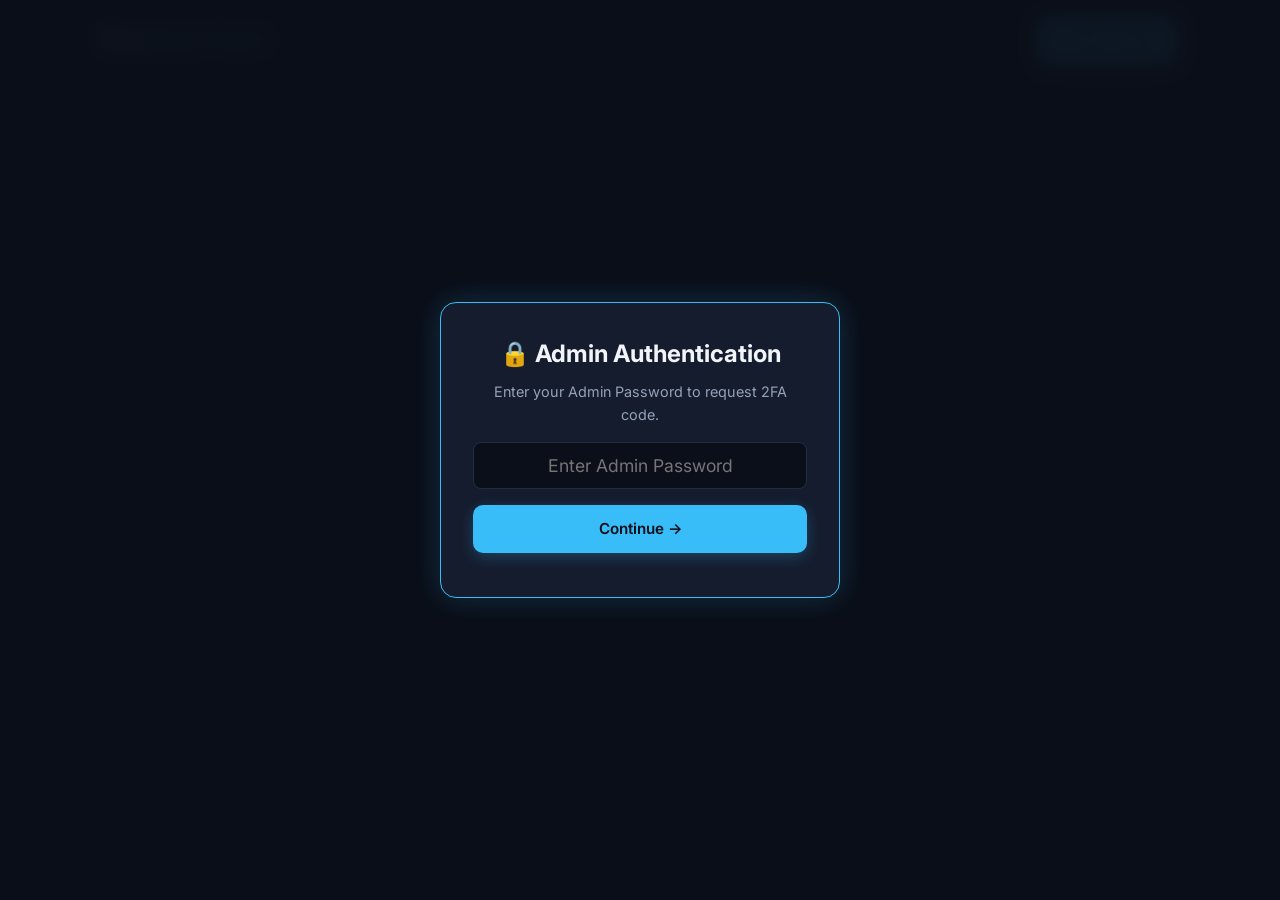
==== static/admin.html @ eee88f45 "Initial portfolio commit" ====
<!DOCTYPE html>
<html lang="en">
<head>
    <meta charset="UTF-8">
    <meta name="viewport" content="width=device-width, initial-scale=1.0">
    <title>Portfolio Admin Panel</title>
    <link href="https://fonts.googleapis.com/css2?family=Inter:wght@400;600;800&display=swap" rel="stylesheet">
    <link rel="stylesheet" href="/static/style.css">
    <style>
        .admin-container { max-width: 950px; margin: 30px auto; padding: 20px; }
        .admin-card { background: #151c2e; border: 1px solid #232d42; padding: 24px; border-radius: 12px; margin-bottom: 24px; }
        .admin-form { display: flex; flex-direction: column; gap: 14px; }
        .admin-form input, .admin-form textarea, .admin-form select {
            background: #0b0f19; border: 1px solid #232d42; color: #fff; padding: 12px; border-radius: 8px; outline: none; font-size: 0.95rem;
        }
        .admin-tabs { display: flex; gap: 10px; margin-bottom: 20px; flex-wrap: wrap; }
        .tab-btn { background: #151c2e; border: 1px solid #232d42; color: #94a3b8; padding: 10px 20px; border-radius: 8px; cursor: pointer; font-weight: 600; }
        .tab-btn.active { background: #38bdf8; color: #0b0f19; }

        /* 2FA AUTH MODAL */
        .auth-overlay {
            position: fixed; top: 0; left: 0; width: 100vw; height: 100vh;
            background: rgba(11, 15, 25, 0.95); backdrop-filter: blur(10px); z-index: 99999;
            display: flex; align-items: center; justify-content: center;
        }
        .auth-box {
            background: #151c2e; border: 1px solid #38bdf8; padding: 32px; border-radius: 16px;
            width: 90%; max-width: 400px; text-align: center; box-shadow: 0 0 30px rgba(56, 189, 248, 0.2);
        }
        .auth-box input {
            width: 100%; background: #0b0f19; border: 1px solid #232d42; color: #fff;
            padding: 12px; border-radius: 8px; margin: 16px 0; outline: none; text-align: center; font-size: 1.1rem;
        }

        /* AI DRAFT BOX */
        .ai-draft-card {
            background: rgba(56, 189, 248, 0.05); border: 1px dashed #38bdf8; padding: 18px; border-radius: 10px; margin-bottom: 20px;
        }

        .item-list { margin-top: 20px; display: flex; flex-direction: column; gap: 12px; }
        .item-row { background: #0b0f19; border: 1px solid #232d42; padding: 14px; border-radius: 8px; display: flex; justify-content: space-between; align-items: center; }
        .btn-delete { background: #ef4444; color: #fff; border: none; padding: 6px 14px; border-radius: 6px; cursor: pointer; font-weight: 600; }
        .btn-delete:hover { background: #dc2626; }
    </style>
</head>
<body>

    <!-- 1. 2FA AUTH GATEWAY -->
    <div id="auth-overlay" class="auth-overlay">
        <div class="auth-box">
            <h2 id="auth-title">🔒 Admin Authentication</h2>
            <p id="auth-desc" style="color: #94a3b8; font-size: 0.9rem; margin-top: 6px;">Enter your Admin Password to request 2FA code.</p>

            <input type="password" id="auth-input" placeholder="Enter Admin Password">
            <button class="btn" id="auth-btn" onclick="handleAuthStep()" style="width: 100%;">Continue &rarr;</button>
            <p id="auth-status" style="margin-top: 12px; font-size: 0.85rem; font-weight: 600;"></p>
        </div>
    </div>

    <!-- 2. NAVBAR -->
    <nav>
        <div class="logo">Dev<span>Admin Panel</span></div>
        <a href="/" class="btn" style="padding: 6px 16px; font-size: 0.85rem;">&larr; View Live Site</a>
    </nav>

    <!-- 3. DASHBOARD CONTENTS -->
    <div class="admin-container" id="admin-main" style="display: none;">

        <div class="admin-tabs">
            <button class="tab-btn active" onclick="switchTab('projects-sec')">🚀 Manage Projects</button>
            <button class="tab-btn" onclick="switchTab('achievements-sec')">🏆 Manage Achievements</button>
            <button class="tab-btn" onclick="switchTab('skills-sec')">⚡ Manage Skills</button>
        </div>

        <!-- PROJECTS SECTION -->
        <div id="projects-sec" class="admin-card">

            <!-- AI ASSISTANT PROMPT-TO-FORM BOX -->
            <div class="ai-draft-card">
                <h4 style="color: #38bdf8; display: flex; align-items: center; gap: 8px;">✨ AI Project Form Assistant</h4>
                <p style="color: #94a3b8; font-size: 0.85rem; margin: 4px 0 12px;">Describe what you built in plain English/Uzbek, and AI will fill out the fields below for your review!</p>
                <div style="display: flex; gap: 10px;">
                    <input type="text" id="ai-prompt-input" placeholder="e.g. Built an online catalog shop for a retail business with Python, FastAPI and Maps API." style="flex: 1; background: #0b0f19; border: 1px solid #232d42; color: #fff; padding: 10px; border-radius: 6px; outline: none;">
                    <button class="btn" onclick="generateWithAI()" style="padding: 10px 18px; font-size: 0.85rem;">Fill Form</button>
                </div>
            </div>

            <h3>Publish New Project</h3>
            <form class="admin-form" id="project-form" style="margin-top: 14px;">
                <input type="text" id="p-title" placeholder="Project Title" required>
                <textarea id="p-desc" placeholder="Description..." rows="3" required></textarea>
                <input type="text" id="p-stack" placeholder="Tech Stack (e.g. Python, FastAPI, SQLite)" required>
                <input type="url" id="p-image" placeholder="Image / Preview URL">
                <input type="url" id="p-github" placeholder="GitHub Repository Link">
                <input type="url" id="p-live" placeholder="Live Website Link">
                <button type="submit" class="btn">Publish Project to Database</button>
            </form>

            <h3 style="margin-top: 30px; border-top: 1px solid #232d42; padding-top: 20px;">Existing Database Projects</h3>
            <div id="projects-list" class="item-list">Loading items...</div>
        </div>

        <!-- ACHIEVEMENTS SECTION -->
        <div id="achievements-sec" class="admin-card" style="display: none;">
            <h3>Add New Achievement / Client Proof</h3>
            <form class="admin-form" id="achievement-form" style="margin-top: 14px;">
                <input type="text" id="a-title" placeholder="Achievement Title" required>
                <select id="a-cat" required>
                    <option value="Client Work 🏪">Client Work 🏪</option>
                    <option value="Certification 📜">Certification 📜</option>
                    <option value="Milestone 🎯">Milestone 🎯</option>
                </select>
                <textarea id="a-desc" placeholder="Description..." rows="3" required></textarea>
                <input type="url" id="a-photo" placeholder="Photo / Badge URL">
                <input type="url" id="a-link" placeholder="Live Link">
                <button type="submit" class="btn">Add Achievement</button>
            </form>

            <h3 style="margin-top: 30px; border-top: 1px solid #232d42; padding-top: 20px;">Existing Database Achievements</h3>
            <div id="achievements-list" class="item-list">Loading items...</div>
        </div>

        <!-- SKILLS SECTION -->
        <div id="skills-sec" class="admin-card" style="display: none;">
            <h3>Add New Skill or Program</h3>
            <form class="admin-form" id="skill-form" style="margin-top: 14px;">
                <input type="text" id="s-name" placeholder="Skill Name (e.g. Unreal Engine 5)" required>
                <input type="number" id="s-percent" min="1" max="100" placeholder="Proficiency Percentage (1-100)" required>
                <input type="text" id="s-cat" placeholder="Category (e.g. Game Dev, Backend)" required>
                <button type="submit" class="btn">Add Skill</button>
            </form>

            <h3 style="margin-top: 30px; border-top: 1px solid #232d42; padding-top: 20px;">Existing Database Skills</h3>
            <div id="skills-list" class="item-list">Loading items...</div>
        </div>

    </div>

    <script>
        let authStep = 1; // Step 1: Password, Step 2: 2FA Gmail Code
        let verifiedAdminKey = localStorage.getItem('adminKey') || '';

        if (verifiedAdminKey) {
            unlockAdmin();
        }

        async function handleAuthStep() {
            const inputVal = document.getElementById('auth-input').value.trim();
            const statusEl = document.getElementById('auth-status');

            if (!inputVal) return;

            if (authStep === 1) {
                statusEl.innerText = "Verifying password...";
                statusEl.style.color = "#38bdf8";

                const res = await fetch('/api/admin/request-otp', {
                    method: 'POST',
                    headers: { 'Content-Type': 'application/json' },
                    body: JSON.stringify({ password: inputVal })
                });

                const data = await res.json();
                if (res.ok) {
                    authStep = 2;
                    document.getElementById('auth-title').innerText = "📩 Check Your Gmail";
                    document.getElementById('auth-desc').innerText = "Enter the 6-digit 2FA code sent to your email.";
                    document.getElementById('auth-input').value = "";
                    document.getElementById('auth-input').placeholder = "Enter 6-Digit Code";
                    statusEl.innerText = "✅ " + data.message;
                    statusEl.style.color = "#22c55e";
                } else {
                    statusEl.innerText = "❌ " + (data.detail || "Incorrect Password!");
                    statusEl.style.color = "#ef4444";
                }
            } else if (authStep === 2) {
                statusEl.innerText = "Verifying 2FA code...";
                const res = await fetch('/api/admin/verify-otp', {
                    method: 'POST',
                    headers: { 'Content-Type': 'application/json' },
                    body: JSON.stringify({ otp_code: inputVal })
                });

                const data = await res.json();
                if (res.ok) {
                    verifiedAdminKey = data.admin_key;
                    localStorage.setItem('adminKey', verifiedAdminKey);
                    unlockAdmin();
                } else {
                    statusEl.innerText = "❌ " + (data.detail || "Invalid Code!");
                    statusEl.style.color = "#ef4444";
                }
            }
        }

        function unlockAdmin() {
            document.getElementById('auth-overlay').style.display = 'none';
            document.getElementById('admin-main').style.display = 'block';
            loadAllItems();
        }

        function getHeaders() {
            return {
                'Content-Type': 'application/json',
                'x-admin-key': verifiedAdminKey
            };
        }

        function switchTab(sectionId) {
            document.getElementById('projects-sec').style.display = 'none';
            document.getElementById('achievements-sec').style.display = 'none';
            document.getElementById('skills-sec').style.display = 'none';
            document.getElementById(sectionId).style.display = 'block';

            document.querySelectorAll('.tab-btn').forEach(btn => btn.classList.remove('active'));
            event.target.classList.add('active');
        }

        // GENERATE DRAFT WITH AI
        async function generateWithAI() {
            const prompt = document.getElementById('ai-prompt-input').value.trim();
            if (!prompt) return alert("Type a quick description first!");

            const btn = event.target;
            btn.innerText = "AI Thinking...";

            try {
                const res = await fetch('/api/admin/ai-parse', {
                    method: 'POST',
                    headers: getHeaders(),
                    body: JSON.stringify({ prompt })
                });

                const data = await res.json();
                if (res.ok) {
                    document.getElementById('p-title').value = data.title || "";
                    document.getElementById('p-desc').value = data.description || "";
                    document.getElementById('p-stack').value = data.tech_stack || "";
                    alert("✨ AI filled the fields below! Review and edit before clicking Publish.");
                } else {
                    alert("AI Error: " + (data.detail || "Could not parse details."));
                }
            } catch (err) {
                alert("Error connecting to AI service.");
            } finally {
                btn.innerText = "Fill Form";
            }
        }

        // LOAD DATABASE ITEMS
        async function loadAllItems() {
            // Projects
            const pRes = await fetch('/api/projects');
            const projects = await pRes.json();
            const pList = document.getElementById('projects-list');
            pList.innerHTML = projects.length === 0 ? '<p style="color:#94a3b8;">No projects in database.</p>' : '';
            projects.forEach(p => {
                pList.innerHTML += `
                    <div class="item-row">
                        <div>
                            <strong>${p.title}</strong>
                            <p style="font-size:0.85rem; color:#94a3b8;">${p.tech_stack}</p>
                        </div>
                        <button class="btn-delete" onclick="deleteItem('/api/projects/${p.id}')">Delete</button>
                    </div>
                `;
            });

            // Achievements
            const aRes = await fetch('/api/achievements');
            const achievements = await aRes.json();
            const aList = document.getElementById('achievements-list');
            aList.innerHTML = achievements.length === 0 ? '<p style="color:#94a3b8;">No achievements in database.</p>' : '';
            achievements.forEach(a => {
                aList.innerHTML += `
                    <div class="item-row">
                        <div>
                            <strong>${a.title}</strong> (${a.category})
                        </div>
                        <button class="btn-delete" onclick="deleteItem('/api/achievements/${a.id}')">Delete</button>
                    </div>
                `;
            });

            // Skills
            const sRes = await fetch('/api/skills');
            const skills = await sRes.json();
            const sList = document.getElementById('skills-list');
            sList.innerHTML = skills.length === 0 ? '<p style="color:#94a3b8;">No custom skills in database.</p>' : '';
            skills.forEach(s => {
                sList.innerHTML += `
                    <div class="item-row">
                        <div>
                            <strong>${s.name}</strong> - ${s.percentage}% (${s.category})
                        </div>
                        <button class="btn-delete" onclick="deleteItem('/api/skills/${s.id}')">Delete</button>
                    </div>
                `;
            });
        }

        // DELETE ITEM
        async function deleteItem(endpoint) {
            if (!confirm("Are you sure you want to delete this item?")) return;
            const res = await fetch(endpoint, { method: 'DELETE', headers: getHeaders() });
            if (res.ok) { alert("Deleted successfully!"); loadAllItems(); }
            else { alert("Error deleting item."); }
        }

        // PUBLISH FORMS
        document.getElementById('project-form').addEventListener('submit', async (e) => {
            e.preventDefault();
            const body = {
                title: document.getElementById('p-title').value,
                description: document.getElementById('p-desc').value,
                tech_stack: document.getElementById('p-stack').value,
                image_url: document.getElementById('p-image').value,
                github_link: document.getElementById('p-github').value,
                live_link: document.getElementById('p-live').value
            };
            const res = await fetch('/api/projects', { method: 'POST', headers: getHeaders(), body: JSON.stringify(body) });
            if (res.ok) { alert('Project Published!'); e.target.reset(); loadAllItems(); }
            else { alert('Error publishing project.'); }
        });

        document.getElementById('achievement-form').addEventListener('submit', async (e) => {
            e.preventDefault();
            const body = {
                title: document.getElementById('a-title').value,
                category: document.getElementById('a-cat').value,
                description: document.getElementById('a-desc').value,
                photo_url: document.getElementById('a-photo').value,
                website_link: document.getElementById('a-link').value
            };
            const res = await fetch('/api/achievements', { method: 'POST', headers: getHeaders(), body: JSON.stringify(body) });
            if (res.ok) { alert('Achievement Added!'); e.target.reset(); loadAllItems(); }
            else { alert('Error adding achievement.'); }
        });

        document.getElementById('skill-form').addEventListener('submit', async (e) => {
            e.preventDefault();
            const body = {
                name: document.getElementById('s-name').value,
                percentage: parseInt(document.getElementById('s-percent').value),
                category: document.getElementById('s-cat').value
            };
            const res = await fetch('/api/skills', { method: 'POST', headers: getHeaders(), body: JSON.stringify(body) });
            if (res.ok) { alert('Skill Added!'); e.target.reset(); loadAllItems(); }
            else { alert('Error adding skill.'); }
        });
    </script>
</body>
</html>
---- static/style.css ----
/* ==========================================================================
   1. CORE DESIGN SYSTEM & VARIABLES
   ========================================================================== */
:root {
    --bg-color: #0b0f19;
    --card-bg: rgba(18, 26, 43, 0.7);
    --border-color: rgba(255, 255, 255, 0.1);
    --accent-color: #38bdf8;
    --text-main: #f1f5f9;
    --text-muted: #94a3b8;
}

* {
    box-sizing: border-box;
    margin: 0;
    padding: 0;
    font-family: 'Inter', sans-serif;
}

body {
    background-color: var(--bg-color);
    color: var(--text-main);
    line-height: 1.6;
    padding-bottom: 60px;
    overflow-x: hidden;
}

body.no-scroll {
    overflow: hidden;
    height: 100dvh;
    touch-action: none;
}

/* Perfect Mobile Section Scroll Margins */
section, .section-title, #about, #journey, #skills, #projects, #achievements, #blog, #reviews, #contact {
    scroll-margin-top: 90px;
}

/* ==========================================================================
   2. TERMINAL LOADER (FIXED INSET COVERAGE)
   ========================================================================== */
#loader {
    position: fixed;
    inset: 0;
    width: 100%;
    height: 100%;
    min-height: 100vh;
    background: #0b0f19;
    display: flex;
    justify-content: center;
    align-items: center;
    z-index: 99999;
    transition: opacity 0.5s ease;
}

.terminal-simple {
    font-family: 'Fira Code', monospace;
    color: #38bdf8;
    font-size: 2.2rem;
    font-weight: 700;
    display: flex;
    align-items: center;
    justify-content: center;
}

.prompt {
    color: #38bdf8;
}

.cursor {
    animation: blink 1s infinite;
}

@keyframes blink {
    0%, 100% {
        opacity: 1;
    }
    50% {
        opacity: 0;
    }
}

.typewriter-highlight {
    color: #38bdf8;
    font-weight: 700;
    font-family: 'Fira Code', monospace;
}

/* ==========================================================================
   3. NAVBAR, HERO & UNCLIPPED TELEPORTING HOLOGRAPHIC GREETING
   ========================================================================== */
nav {
    display: flex;
    justify-content: space-between;
    align-items: center;
    padding: 16px 8%;
    background: rgba(11, 15, 25, 0.85);
    backdrop-filter: blur(12px);
    position: sticky;
    top: 0;
    z-index: 1000;
    border-bottom: 1px solid var(--border-color);
}

.logo {
    font-size: 1.3rem;
    font-weight: 800;
}

.logo span {
    color: var(--accent-color);
}

.nav-links {
    display: flex;
    gap: 24px;
}

.nav-links a {
    color: var(--text-muted);
    text-decoration: none;
    font-size: 0.9rem;
    font-weight: 600;
    transition: color 0.2s ease;
}

.nav-links a:hover {
    color: var(--accent-color);
}

.nav-right-group {
    display: flex;
    align-items: center;
    gap: 12px;
    z-index: 1900;
}

.single-lang-btn {
    background: rgba(56, 189, 248, 0.1);
    border: 1px solid rgba(56, 189, 248, 0.3);
    color: var(--accent-color);
    padding: 6px 14px;
    border-radius: 20px;
    cursor: pointer;
    font-size: 0.85rem;
    font-weight: 700;
    transition: opacity 0.3s ease, visibility 0.3s ease, transform 0.2s ease;
    user-select: none;
    touch-action: manipulation;
    -webkit-tap-highlight-color: transparent;
}

.single-lang-btn:active {
    background: rgba(56, 189, 248, 0.3);
    transform: scale(0.95);
}

.lang-btn-hidden {
    opacity: 0 !important;
    visibility: hidden !important;
    pointer-events: none !important;
}

.menu-toggle {
    display: none;
    flex-direction: column;
    justify-content: center;
    align-items: center;
    gap: 5px;
    cursor: pointer;
    z-index: 1900;
    width: 42px;
    height: 42px;
    padding: 8px;
    border-radius: 10px;
    background: rgba(255, 255, 255, 0.05);
    border: 1px solid var(--border-color);
    touch-action: manipulation;
    -webkit-tap-highlight-color: transparent;
}

.menu-toggle span {
    width: 22px;
    height: 2px;
    background-color: var(--text-main);
    border-radius: 2px;
    transition: all 0.3s ease;
}

.menu-toggle.open span:nth-child(1) {
    transform: translateY(7px) rotate(45deg);
}

.menu-toggle.open span:nth-child(2) {
    opacity: 0;
}

.menu-toggle.open span:nth-child(3) {
    transform: translateY(-7px) rotate(-45deg);
}

.hero {
    padding: 80px 8% 60px;
}

.hero-badges {
    display: flex;
    gap: 12px;
    align-items: center;
    margin-bottom: 20px;
    flex-wrap: wrap;
}

.badge-hero {
    padding: 6px 14px;
    border-radius: 20px;
    background: rgba(56, 189, 248, 0.1);
    border: 1px solid rgba(56, 189, 248, 0.25);
    color: var(--accent-color);
    font-size: 0.85rem;
    font-weight: 600;
}

.server-status-badge {
    display: inline-flex;
    align-items: center;
    gap: 8px;
    padding: 6px 14px;
    border-radius: 20px;
    background: rgba(16, 185, 129, 0.1);
    border: 1px solid rgba(16, 185, 129, 0.25);
    color: #34d399;
    font-size: 0.85rem;
}

.status-dot-hero {
    width: 8px;
    height: 8px;
    border-radius: 50%;
    background-color: #10b981;
    box-shadow: 0 0 8px #10b981;
}

.hero h1 {
    font-size: clamp(2.2rem, 5vw, 3.5rem);
    font-weight: 900;
    line-height: 1.1;
    margin-bottom: 12px;
}

/* Holographic Teleportation Container with Overflow Visible */
.greeting-wrapper {
    display: inline-flex;
    align-items: baseline;
    position: relative;
    overflow: visible;
}

.holo-greeting {
    color: #ffffff;
    font-family: 'Fira Code', 'Inter', monospace;
    font-weight: 900;
    display: inline-block;
    text-shadow:
        0 0 5px #ffffff,
        0 0 12px #00f2fe,
        0 0 25px #00a2ff,
        0 0 45px rgba(0, 242, 254, 0.75);
    position: relative;
    letter-spacing: 1px;
    overflow: visible;
}

/* Holographic Teleportation Morph (Unclipped Light Ambient Glow) */
.holo-greeting.teleport {
    animation: holoTeleportMorph 0.52s cubic-bezier(0.16, 1, 0.3, 1);
}

@keyframes holoTeleportMorph {
    0% {
        opacity: 1;
        transform: skewX(0deg) scale(1) translateY(0);
        filter: drop-shadow(0 0 12px #00f2fe);
    }
    20% {
        opacity: 0.9;
        transform: skewX(-24deg) scaleX(1.3) translateX(-6px);
        filter: drop-shadow(-10px 0 8px #ff007f) drop-shadow(10px 0 8px #00f2fe);
    }
    40% {
        opacity: 0.75;
        transform: skewX(24deg) scaleX(0.8) translateX(6px);
        filter: drop-shadow(10px 0 8px #ff007f) drop-shadow(-10px 0 8px #00f2fe);
    }
    55% {
        opacity: 0.25;
        transform: scaleX(2.5) scaleY(0.05);
        filter: brightness(3) drop-shadow(0 0 30px #00f2fe);
    }
    75% {
        opacity: 0.85;
        transform: skewX(-12deg) scaleX(0.95) scaleY(1.1);
        filter: drop-shadow(-5px 0 8px #00f2fe) drop-shadow(5px 0 8px #ff007f);
    }
    100% {
        opacity: 1;
        transform: skewX(0deg) scale(1) translateY(0);
        filter: drop-shadow(0 0 12px #00f2fe);
    }
}

.gradient-text {
    background: linear-gradient(135deg, #00f2fe, #4facfe);
    -webkit-background-clip: text;
    -webkit-text-fill-color: transparent;
}

.hero-social-icons {
    display: flex;
    gap: 14px;
    align-items: center;
    margin-bottom: 24px;
}

.icon-link {
    display: inline-flex;
    align-items: center;
    justify-content: center;
    width: 44px;
    height: 44px;
    border-radius: 12px;
    background: var(--card-bg);
    border: 1px solid var(--border-color);
    color: var(--accent-color);
    transition: all 0.25s ease;
}

.icon-link:hover {
    transform: translateY(-3px);
    border-color: var(--accent-color);
    box-shadow: 0 0 15px rgba(56, 189, 248, 0.3);
}

.hero-cta-group {
    display: flex;
    gap: 16px;
    align-items: center;
    flex-wrap: wrap;
    margin-top: 16px;
}

.btn, .btn-secondary {
    display: inline-flex;
    align-items: center;
    justify-content: center;
    padding: 0 24px;
    height: 48px;
    border-radius: 10px;
    font-size: 0.95rem;
    font-weight: 600;
    text-decoration: none;
    box-sizing: border-box;
    transition: all 0.25s ease;
    cursor: pointer;
    line-height: 1;
}

.btn-primary, .btn {
    background: #38bdf8;
    color: #0b0f19;
    border: none;
    box-shadow: 0 4px 15px rgba(56, 189, 248, 0.25);
}

.btn-secondary {
    background: rgba(18, 26, 43, 0.8);
    color: #f1f5f9;
    border: 1px solid rgba(255, 255, 255, 0.15);
}

.btn:disabled, .btn-secondary:disabled {
    opacity: 0.55;
    cursor: not-allowed;
    pointer-events: none;
    filter: grayscale(0.6);
    box-shadow: none;
}

.btn:hover, .btn-secondary:hover {
    transform: translateY(-2px);
    border-color: #38bdf8;
}

.section-title {
    padding: 0 8%;
    font-size: 1.8rem;
    font-weight: 800;
    margin: 40px 0 20px;
}

/* ==========================================================================
   4. HORIZONTAL SCROLL SECTIONS & SLEEK SCROLLBARS
   ========================================================================== */
.horizontal-scroll-row {
    padding: 0 8% 16px;
    display: flex;
    gap: 20px;
    overflow-x: auto;
    scroll-snap-type: x mandatory;
    margin-bottom: 40px;
}

/* Comfortable, Sleek Custom Horizontal Scrollbars */
.horizontal-scroll-row::-webkit-scrollbar,
.reviews-scroll-area::-webkit-scrollbar {
    height: 7px;
    width: 7px;
}

.horizontal-scroll-row::-webkit-scrollbar-track,
.reviews-scroll-area::-webkit-scrollbar-track {
    background: rgba(255, 255, 255, 0.03);
    border-radius: 10px;
}

.horizontal-scroll-row::-webkit-scrollbar-thumb,
.reviews-scroll-area::-webkit-scrollbar-thumb {
    background: rgba(56, 189, 248, 0.4);
    border-radius: 10px;
    transition: background 0.2s ease;
}

.horizontal-scroll-row::-webkit-scrollbar-thumb:hover,
.reviews-scroll-area::-webkit-scrollbar-thumb:hover {
    background: rgba(56, 189, 248, 0.7);
}

.h-card {
    min-width: 320px;
    max-width: 360px;
    scroll-snap-align: start;
    flex-shrink: 0;
    background: var(--card-bg);
    border: 1px solid var(--border-color);
    border-radius: 14px;
    padding: 24px;
    display: flex;
    flex-direction: column;
    justify-content: space-between;
}

.journey-card h3 {
    margin: 8px 0;
}

.journey-badge {
    display: inline-block;
    padding: 4px 10px;
    border-radius: 6px;
    background: rgba(56, 189, 248, 0.15);
    color: var(--accent-color);
    font-size: 0.75rem;
    font-weight: 700;
    margin-bottom: 12px;
}

.journey-date {
    font-size: 0.85rem;
    color: var(--text-muted);
    margin-bottom: 6px;
}

/* ==========================================================================
   5. TRUE HOLOGRAPHIC CHART (16PX FLAT BASE STUB + 2.2S PACED RISE)
   ========================================================================== */
.hologram-chart-wrapper {
    display: flex;
    padding: 0 8%;
    height: 340px;
    margin-bottom: 60px;
    position: relative;
}

.chart-gridlines {
    position: absolute;
    top: 20px;
    left: calc(8% + 45px);
    right: 8%;
    height: 280px;
    display: flex;
    flex-direction: column;
    justify-content: space-between;
    pointer-events: none;
    z-index: 1;
}

.gridline {
    width: 100%;
    height: 1px;
    background: rgba(56, 189, 248, 0.08);
}

.y-axis {
    display: flex;
    flex-direction: column;
    justify-content: space-between;
    align-items: flex-end;
    width: 45px;
    padding-right: 12px;
    border-right: 2px solid rgba(56, 189, 248, 0.3);
    color: #94a3b8;
    font-size: 0.75rem;
    font-family: 'Fira Code', monospace;
    height: 280px;
    margin-top: 20px;
    z-index: 2;
}

.chart-marquee-container {
    flex: 1;
    overflow: hidden;
    position: relative;
    height: 100%;
    padding-left: 20px;
    mask-image: linear-gradient(to right, transparent, black 5%, black 95%, transparent);
    z-index: 2;
}

.chart-marquee-track {
    display: flex;
    width: max-content;
    height: 100%;
}

.marquee-group {
    display: flex;
    gap: 50px;
    padding-right: 50px;
    height: 100%;
    animation: scrollHologram 40s linear infinite;
}

.chart-marquee-track:hover .marquee-group {
    animation-play-state: paused;
}

@keyframes scrollHologram {
    0% {
        transform: translateX(0);
    }
    100% {
        transform: translateX(-100%);
    }
}

.hologram-col {
    display: flex;
    flex-direction: column;
    align-items: center;
    width: 55px;
    height: 100%;
}

.hologram-bar-wrapper {
    height: 300px;
    width: 100%;
    display: flex;
    align-items: flex-end;
    justify-content: center;
}

.hologram-bar {
    width: 100%;
    background: linear-gradient(0deg, rgba(0, 242, 254, 0.4) 0%, rgba(0, 242, 254, 0.05) 60%, transparent 100%);
    border-left: 1px solid rgba(0, 242, 254, 0.4);
    border-right: 1px solid rgba(0, 242, 254, 0.4);
    border-bottom: 3px solid #00f2fe;
    border-radius: 4px 4px 0 0;
    box-shadow: inset 0 -15px 15px -10px #00f2fe, 0 -5px 20px -5px rgba(0, 242, 254, 0.3);
    position: relative;
    display: flex;
    justify-content: center;
    height: 16px;
    transition: height 2.2s cubic-bezier(0.22, 1, 0.36, 1), filter 0.3s ease;
}

.hologram-bar:hover {
    filter: brightness(1.3);
}

.hologram-percent {
    position: absolute;
    top: -24px;
    color: #00f2fe;
    font-size: 0.85rem;
    font-family: 'Fira Code', monospace;
    font-weight: 800;
    text-shadow: 0 0 8px rgba(0, 242, 254, 0.8);
    white-space: nowrap;
}

.hologram-label {
    margin-top: 12px;
    color: #f1f5f9;
    font-size: 0.85rem;
    font-weight: 700;
    text-align: center;
    white-space: nowrap;
}

/* ==========================================================================
   6. PROJECTS & MODALS
   ========================================================================== */
.project-filters {
    padding: 0 8%;
    display: flex;
    gap: 10px;
    margin-bottom: 16px;
    flex-wrap: wrap;
}

.filter-btn {
    padding: 6px 16px;
    border-radius: 20px;
    background: var(--card-bg);
    border: 1px solid var(--border-color);
    color: var(--text-muted);
    cursor: pointer;
    font-size: 0.85rem;
}

.filter-btn.active {
    background: var(--accent-color);
    color: #0b0f19;
    border-color: var(--accent-color);
}

.media-preview-container {
    width: 100%;
    height: 180px;
    border-radius: 10px;
    overflow: hidden;
    position: relative;
    margin-bottom: 16px;
}

.media-preview {
    width: 100%;
    height: 100%;
    object-fit: cover;
}

.tech-spec-badge {
    position: absolute;
    bottom: 8px;
    left: 8px;
    background: rgba(11, 15, 25, 0.85);
    padding: 4px 8px;
    border-radius: 6px;
    font-size: 0.75rem;
    color: var(--accent-color);
}

.project-tag {
    font-size: 0.8rem;
    color: var(--accent-color);
    font-weight: 700;
}

.modal-overlay {
    position: fixed;
    top: 0;
    left: 0;
    width: 100vw;
    height: 100vh;
    background: rgba(11, 15, 25, 0.85);
    backdrop-filter: blur(8px);
    display: none;
    justify-content: center;
    align-items: center;
    z-index: 2000;
}

.modal-content {
    background: #121a2b;
    border: 1px solid var(--border-color);
    border-radius: 16px;
    padding: 32px;
    max-width: 650px;
    width: 90%;
    position: relative;
}

.modal-close {
    position: absolute;
    top: 16px;
    right: 20px;
    background: none;
    border: none;
    color: var(--text-muted);
    font-size: 1.8rem;
    cursor: pointer;
}

.modal-actions {
    display: flex;
    gap: 12px;
}

/* ==========================================================================
   7. REVIEWS & FORMS
   ========================================================================== */
.feedback-layout {
    display: grid;
    grid-template-columns: 1.2fr 1fr;
    gap: 40px;
    padding: 0 8%;
    margin-bottom: 60px;
    align-items: stretch;
}

.reviews-scroll-area {
    display: flex;
    flex-direction: column;
    gap: 20px;
    max-height: 480px;
    overflow-y: auto;
    padding-right: 16px;
}

.review-display-box {
    background: var(--card-bg);
    border: 1px solid var(--border-color);
    border-radius: 12px;
    padding: 24px;
    display: flex;
    flex-direction: column;
    gap: 12px;
}

.review-header {
    display: flex;
    align-items: center;
    gap: 12px;
}

.review-avatar {
    width: 44px;
    height: 44px;
    border-radius: 50%;
    background: #1e293b;
    display: flex;
    align-items: center;
    justify-content: center;
    font-weight: 700;
    color: #38bdf8;
    border: 1px solid rgba(56, 189, 248, 0.3);
}

.review-form-card {
    background: var(--card-bg);
    border: 1px solid var(--border-color);
    border-radius: 16px;
    padding: 40px 32px;
    height: 100%;
    display: flex;
    flex-direction: column;
    justify-content: center;
}

.contact-card {
    margin: 0 8% 40px;
    background: var(--card-bg);
    border: 1px solid var(--border-color);
    border-radius: 16px;
    padding: 32px;
}

.form-group {
    display: flex;
    flex-direction: column;
    gap: 8px;
    margin-bottom: 20px;
}

.form-group label {
    font-size: 0.85rem;
    color: var(--text-muted);
    font-weight: 600;
}

.form-group input,
.form-group textarea {
    width: 100%;
    padding: 12px 16px;
    background: rgba(11, 15, 25, 0.8);
    border: 1px solid var(--border-color);
    border-radius: 8px;
    color: var(--text-main);
    font-size: 1rem;
}

.form-group textarea {
    resize: none;
}

.form-group input:focus,
.form-group textarea:focus {
    outline: none;
    border-color: var(--accent-color);
    box-shadow: 0 0 10px rgba(56, 189, 248, 0.2);
}

/* ==========================================================================
   8. FLOATING AI CHATBOT WIDGET & AI VANISHING CLASS
   ========================================================================== */
#ai-widget-container {
    position: fixed;
    bottom: 24px;
    right: 24px;
    z-index: 1500;
    transition: opacity 0.3s ease, visibility 0.3s ease;
}

.ai-widget-hidden {
    opacity: 0 !important;
    visibility: hidden !important;
    pointer-events: none !important;
}

#chat-window {
    width: 380px;
    height: 520px;
    background: #0d1320;
    border: 1px solid var(--border-color);
    border-radius: 16px;
    display: flex;
    flex-direction: column;
    overflow: hidden;
    margin-bottom: 16px;
    box-shadow: 0 15px 40px rgba(0, 0, 0, 0.6);
    transition: all 0.3s ease;
}

.chat-hidden {
    display: none !important;
}

.chat-header {
    background: rgba(11, 15, 25, 0.95);
    padding: 16px;
    display: flex;
    justify-content: space-between;
    align-items: center;
    border-bottom: 1px solid var(--border-color);
}

.ai-status {
    display: flex;
    align-items: center;
    gap: 8px;
    font-size: 0.95rem;
    font-weight: 700;
}

.status-dot {
    width: 8px;
    height: 8px;
    background: #38bdf8;
    border-radius: 50%;
    box-shadow: 0 0 8px #38bdf8;
}

#close-chat-btn {
    background: none;
    border: none;
    color: var(--text-muted);
    font-size: 1.4rem;
    cursor: pointer;
}

.chat-body {
    flex: 1;
    padding: 16px;
    overflow-y: auto;
    display: flex;
    flex-direction: column;
    gap: 12px;
    font-size: 0.9rem;
}

.quick-replies {
    display: flex;
    flex-direction: column;
    align-items: flex-start;
    gap: 8px;
    margin-bottom: 8px;
    margin-top: 4px;
}

.chip {
    background: rgba(56, 189, 248, 0.1);
    border: 1px solid rgba(56, 189, 248, 0.3);
    padding: 8px 14px;
    border-radius: 16px 16px 16px 4px;
    font-size: 0.85rem;
    color: #38bdf8;
    cursor: pointer;
    transition: all 0.2s;
    text-align: left;
}

.chip:hover {
    background: rgba(56, 189, 248, 0.2);
    transform: translateX(4px);
}

.message {
    padding: 10px 14px;
    border-radius: 12px;
    max-width: 85%;
    line-height: 1.4;
}

.bot-message {
    background: rgba(30, 41, 59, 0.7);
    color: #f1f5f9;
    align-self: flex-start;
    border: 1px solid rgba(255,255,255,0.05);
}

.user-message {
    background: var(--accent-color);
    color: #0b0f19;
    align-self: flex-end;
    font-weight: 600;
}

.chat-footer {
    display: flex;
    padding: 12px;
    border-top: 1px solid var(--border-color);
    background: #121a2b;
}

.chat-footer input {
    flex: 1;
    background: rgba(11, 15, 25, 0.8);
    border: 1px solid var(--border-color);
    padding: 10px 14px;
    border-radius: 8px;
    color: #fff;
    font-size: 0.9rem;
}

.chat-footer button {
    background: var(--accent-color);
    border: none;
    padding: 0 16px;
    margin-left: 8px;
    border-radius: 8px;
    cursor: pointer;
    font-size: 1.1rem;
}

#ai-toggle-btn {
    background: var(--card-bg);
    border: 1px solid var(--accent-color);
    width: 60px;
    height: 60px;
    border-radius: 50%;
    display: flex;
    align-items: center;
    justify-content: center;
    cursor: pointer;
    margin-left: auto;
    position: relative;
    box-shadow: 0 0 20px rgba(56, 189, 248, 0.3);
    perspective: 800px;
    transform-style: preserve-3d;
}

.cube-scene {
    width: 26px;
    height: 26px;
    perspective: 400px;
}

.cube {
    width: 100%;
    height: 100%;
    position: relative;
    transform-style: preserve-3d;
    animation: rotateCube 8s infinite linear;
}

.face {
    position: absolute;
    width: 26px;
    height: 26px;
    border: 1px solid #38bdf8;
    background: rgba(56, 189, 248, 0.1);
}

.front  { transform: rotateY(0deg) translateZ(13px); }
.back   { transform: rotateY(180deg) translateZ(13px); }
.right  { transform: rotateY(90deg) translateZ(13px); }
.left   { transform: rotateY(-90deg) translateZ(13px); }
.top    { transform: rotateX(90deg) translateZ(13px); }
.bottom { transform: rotateX(-90deg) translateZ(13px); }

@keyframes rotateCube {
    0% { transform: rotateX(0deg) rotateY(0deg); }
    100% { transform: rotateX(360deg) rotateY(360deg); }
}

.ai-text-badge {
    position: absolute;
    bottom: -4px;
    right: -4px;
    background: #38bdf8;
    color: #0b0f19;
    font-size: 0.7rem;
    font-weight: 800;
    padding: 2px 6px;
    border-radius: 4px;
}

/* FOOTER */
footer {
    text-align: center;
    padding: 30px 8%;
    color: var(--text-muted);
    font-size: 0.85rem;
    border-top: 1px solid var(--border-color);
}

/* ==========================================================================
   9. NATIVE MOBILE OPTIMIZATION (@media Max-Width 768px & 480px)
   ========================================================================== */
@media (max-width: 900px) {
    .feedback-layout {
        grid-template-columns: 1fr;
    }
}

@media (max-width: 768px) {
    nav {
        padding: 14px 20px;
    }

    .menu-toggle {
        display: flex;
    }

    .nav-links {
        position: fixed;
        top: 0;
        right: -100%;
        width: 80%;
        height: 100dvh;
        background: rgba(11, 15, 25, 0.98);
        backdrop-filter: blur(20px);
        flex-direction: column;
        justify-content: center;
        align-items: center;
        gap: 24px;
        transition: right 0.3s ease;
        border-left: 1px solid var(--border-color);
        box-shadow: -10px 0 30px rgba(0, 0, 0, 0.6);
        z-index: 1800;
    }

    .nav-links.active {
        right: 0;
    }

    .nav-links a {
        font-size: 1.15rem;
    }

    .hero {
        padding: 40px 20px 30px;
    }

    .hero h1 {
        font-size: 2.1rem;
    }

    .hero-cta-group {
        flex-direction: column;
        width: 100%;
    }

    .hero-cta-group .btn,
    .hero-cta-group .btn-secondary {
        width: 100%;
    }

    .section-title {
        padding: 0 20px;
        font-size: 1.5rem;
        margin: 32px 0 16px;
    }

    .horizontal-scroll-row {
        padding: 0 20px 16px;
        gap: 14px;
    }

    .h-card {
        min-width: 82vw;
        max-width: 85vw;
        padding: 20px;
    }

    .reviews-scroll-area {
        flex-direction: row;
        overflow-x: auto;
        scroll-snap-type: x mandatory;
        max-height: none;
        padding-right: 0;
        padding-bottom: 12px;
        gap: 14px;
    }

    .review-display-box {
        min-width: 82vw;
        max-width: 85vw;
        scroll-snap-align: start;
        flex-shrink: 0;
    }

    .hologram-chart-wrapper {
        padding: 0 20px;
        height: 280px;
    }

    .chart-gridlines {
        left: calc(20px + 40px);
        right: 20px;
        height: 220px;
    }

    .y-axis {
        height: 220px;
        width: 40px;
    }

    .contact-card,
    .review-form-card {
        margin: 0 20px 30px;
        padding: 28px 20px;
    }

    .feedback-layout {
        padding: 0;
    }

    #ai-widget-container {
        bottom: 16px;
        right: 16px;
    }

    #chat-window {
        width: calc(100vw - 32px);
        height: 58dvh;
        max-height: 460px;
        right: 16px;
        bottom: 80px;
    }

    #ai-toggle-btn {
        width: 52px;
        height: 52px;
    }
}

@media (max-width: 480px) {
    .terminal-simple {
        font-size: 1.6rem;
    }

    .hero h1 {
        font-size: 1.8rem;
    }

    .hero-badges {
        gap: 8px;
    }

    .badge-hero,
    .server-status-badge {
        font-size: 0.78rem;
        padding: 4px 10px;
    }
}
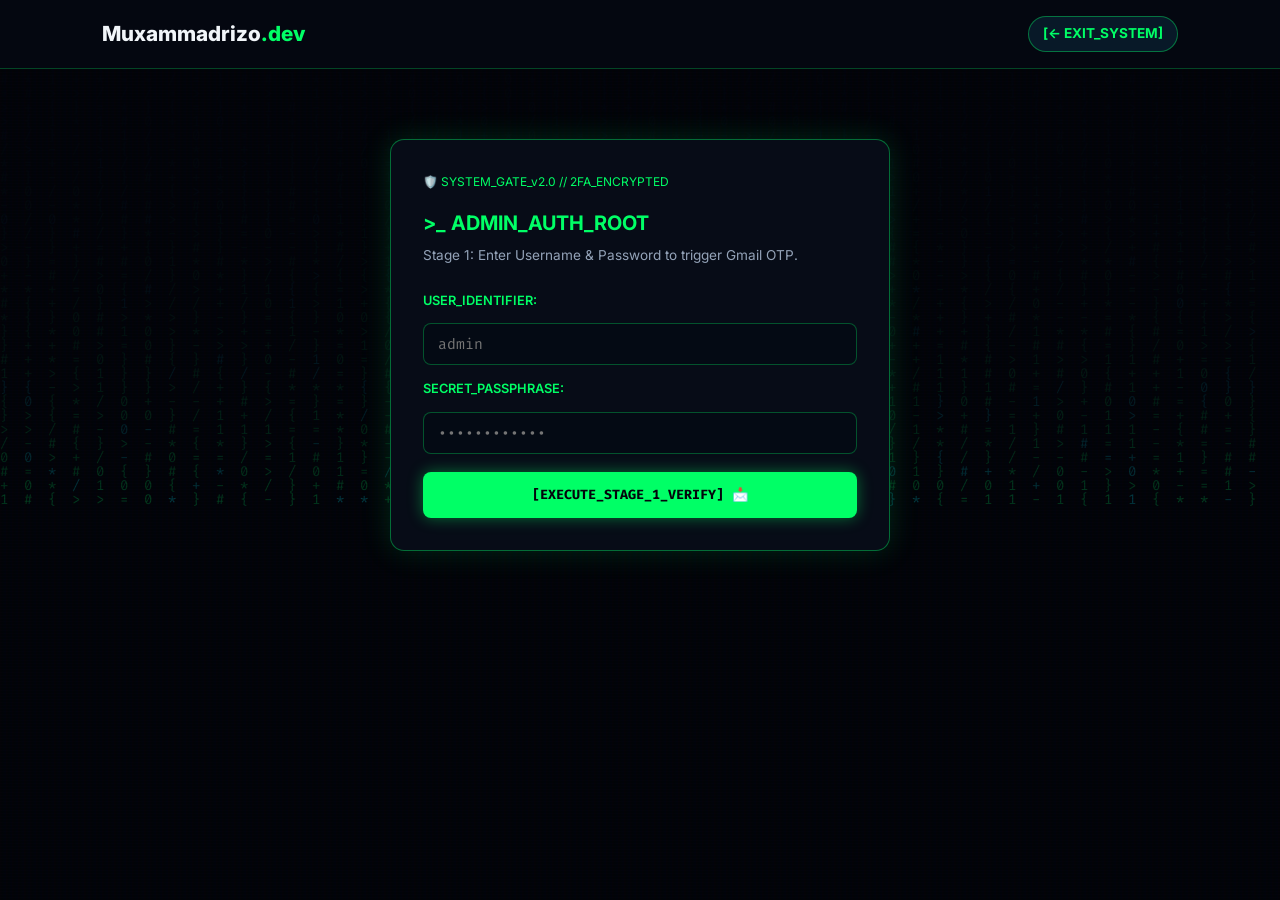
==== commit 59171090: "Portfolio code before getting compressed code" ====
--- a/static/admin.html
+++ b/static/admin.html
@@ -2,352 +2,1088 @@
 <html lang="en">
 <head>
     <meta charset="UTF-8">
-    <meta name="viewport" content="width=device-width, initial-scale=1.0">
-    <title>Portfolio Admin Panel</title>
-    <link href="https://fonts.googleapis.com/css2?family=Inter:wght@400;600;800&display=swap" rel="stylesheet">
-    <link rel="stylesheet" href="/static/style.css">
+    <meta name="viewport" content="width=device-width, initial-scale=1.0, maximum-scale=1.0, user-scalable=no">
+    <title>SYSTEM_DASHBOARD_ROOT | Muxammadrizo.dev</title>
+    <link href="https://fonts.googleapis.com/css2?family=Fira+Code:wght@400;700&family=Inter:wght@300;400;600;800;900&display=swap" rel="stylesheet">
+    <link rel="stylesheet" href="/static/style.css?v=72.0">
     <style>
-        .admin-container { max-width: 950px; margin: 30px auto; padding: 20px; }
-        .admin-card { background: #151c2e; border: 1px solid #232d42; padding: 24px; border-radius: 12px; margin-bottom: 24px; }
-        .admin-form { display: flex; flex-direction: column; gap: 14px; }
-        .admin-form input, .admin-form textarea, .admin-form select {
-            background: #0b0f19; border: 1px solid #232d42; color: #fff; padding: 12px; border-radius: 8px; outline: none; font-size: 0.95rem;
-        }
-        .admin-tabs { display: flex; gap: 10px; margin-bottom: 20px; flex-wrap: wrap; }
-        .tab-btn { background: #151c2e; border: 1px solid #232d42; color: #94a3b8; padding: 10px 20px; border-radius: 8px; cursor: pointer; font-weight: 600; }
-        .tab-btn.active { background: #38bdf8; color: #0b0f19; }
-
-        /* 2FA AUTH MODAL */
-        .auth-overlay {
-            position: fixed; top: 0; left: 0; width: 100vw; height: 100vh;
-            background: rgba(11, 15, 25, 0.95); backdrop-filter: blur(10px); z-index: 99999;
-            display: flex; align-items: center; justify-content: center;
-        }
-        .auth-box {
-            background: #151c2e; border: 1px solid #38bdf8; padding: 32px; border-radius: 16px;
-            width: 90%; max-width: 400px; text-align: center; box-shadow: 0 0 30px rgba(56, 189, 248, 0.2);
-        }
-        .auth-box input {
-            width: 100%; background: #0b0f19; border: 1px solid #232d42; color: #fff;
-            padding: 12px; border-radius: 8px; margin: 16px 0; outline: none; text-align: center; font-size: 1.1rem;
-        }
-
-        /* AI DRAFT BOX */
-        .ai-draft-card {
-            background: rgba(56, 189, 248, 0.05); border: 1px dashed #38bdf8; padding: 18px; border-radius: 10px; margin-bottom: 20px;
-        }
-
-        .item-list { margin-top: 20px; display: flex; flex-direction: column; gap: 12px; }
-        .item-row { background: #0b0f19; border: 1px solid #232d42; padding: 14px; border-radius: 8px; display: flex; justify-content: space-between; align-items: center; }
-        .btn-delete { background: #ef4444; color: #fff; border: none; padding: 6px 14px; border-radius: 6px; cursor: pointer; font-weight: 600; }
-        .btn-delete:hover { background: #dc2626; }
+        body { background-color: #03050c; font-family: 'Fira Code', monospace; position: relative; min-height: 100vh; overflow-x: hidden; color: #f1f5f9; }
+        #matrix-canvas { position: fixed; inset: 0; width: 100vw; height: 100vh; z-index: 0; pointer-events: none; opacity: 0.22; }
+
+        body::before {
+            content: " "; display: block; position: fixed; top: 0; left: 0; bottom: 0; right: 0;
+            background: linear-gradient(rgba(18, 16, 16, 0) 50%, rgba(0, 0, 0, 0.3) 50%), linear-gradient(90deg, rgba(255, 0, 0, 0.03), rgba(0, 255, 0, 0.01), rgba(0, 0, 255, 0.03));
+            z-index: 1; background-size: 100% 3px, 6px 100%; pointer-events: none; opacity: 0.5;
+        }
+
+        nav { position: relative; z-index: 10; background: rgba(5, 8, 17, 0.95) !important; border-bottom: 1px solid rgba(0, 255, 102, 0.25) !important; }
+        .admin-container { max-width: 1100px; margin: 30px auto 60px; padding: 0 20px; position: relative; z-index: 10; }
+
+        .admin-nav-tabs { display: flex; gap: 10px; margin-bottom: 24px; flex-wrap: wrap; border-bottom: 1px solid rgba(0, 255, 102, 0.2); padding-bottom: 12px; }
+        .admin-tab-btn { background: rgba(5, 10, 20, 0.8); border: 1px solid rgba(0, 255, 102, 0.3); color: #94a3b8; padding: 8px 16px; border-radius: 8px; cursor: pointer; font-family: 'Fira Code', monospace; font-size: 0.85rem; font-weight: 700; transition: all 0.2s ease; }
+        .admin-tab-btn:hover, .admin-tab-btn.active { background: rgba(0, 255, 102, 0.15); border-color: #00ff66; color: #00ff66; box-shadow: 0 0 12px rgba(0, 255, 102, 0.3); }
+
+        .builder-subtabs { display: flex; gap: 8px; margin-bottom: 18px; flex-wrap: wrap; }
+        .builder-subtab-btn { background: rgba(0, 242, 254, 0.08); border: 1px solid rgba(0, 242, 254, 0.25); color: #00f2fe; padding: 6px 12px; border-radius: 6px; cursor: pointer; font-size: 0.78rem; font-weight: 700; }
+        .builder-subtab-btn.active { background: #00f2fe; color: #03050c; }
+
+        .admin-card { background: rgba(8, 14, 26, 0.88); border: 1px solid rgba(0, 255, 102, 0.35); border-radius: 16px; padding: 28px; margin-bottom: 28px; backdrop-filter: blur(16px); box-shadow: 0 0 25px rgba(0, 255, 102, 0.1); }
+        .admin-card h2 { color: #00ff66; font-size: 1.25rem; margin-bottom: 18px; display: flex; align-items: center; gap: 10px; text-shadow: 0 0 8px rgba(0, 255, 102, 0.4); }
+
+        .admin-gate-card { max-width: 500px; margin: 70px auto; background: rgba(8, 14, 26, 0.92); border: 1px solid rgba(0, 255, 102, 0.4); border-radius: 14px; padding: 32px; backdrop-filter: blur(16px); box-shadow: 0 0 30px rgba(0, 255, 102, 0.15); position: relative; z-index: 10; }
+
+        .grid-2col { display: grid; grid-template-columns: 1fr 1fr; gap: 20px; }
+        .grid-4col { display: grid; grid-template-columns: repeat(4, 1fr); gap: 14px; }
+
+        @media (max-width: 850px) { .grid-2col, .grid-4col { grid-template-columns: 1fr; } }
+
+        .analytics-metric-box { background: rgba(5, 10, 20, 0.9); border: 1px solid rgba(0, 242, 254, 0.3); border-radius: 12px; padding: 16px; text-align: center; }
+        .analytics-metric-box h4 { color: #94a3b8; font-size: 0.72rem; text-transform: uppercase; letter-spacing: 1px; margin-bottom: 6px; }
+        .analytics-metric-box .metric-value { color: #00f2fe; font-size: 1.6rem; font-weight: 800; text-shadow: 0 0 10px rgba(0, 242, 254, 0.5); }
+
+        .chart-box-wrapper { background: rgba(5, 10, 20, 0.9); border: 1px solid rgba(0, 255, 102, 0.25); border-radius: 12px; padding: 16px; width: 100%; box-sizing: border-box; }
+        .item-list { display: flex; flex-direction: column; gap: 14px; margin-top: 16px; max-height: 420px; overflow-y: auto; padding-right: 6px; }
+
+        .item-row {
+            background: rgba(5, 10, 20, 0.85);
+            border: 1px solid rgba(255, 255, 255, 0.08);
+            border-radius: 10px;
+            padding: 16px;
+            display: flex;
+            flex-direction: column;
+            gap: 10px;
+            overflow-wrap: anywhere;
+            word-break: break-word;
+            width: 100%;
+            box-sizing: border-box;
+        }
+
+        .btn-danger { background: rgba(255, 0, 85, 0.15); border: 1px solid #ff0055; color: #ff0055; padding: 6px 14px; border-radius: 8px; cursor: pointer; font-size: 0.8rem; font-weight: 700; transition: all 0.2s ease; }
+        .btn-danger:hover { background: #ff0055; color: #ffffff; box-shadow: 0 0 10px rgba(255, 0, 85, 0.5); }
+
+        .hacker-input { background: rgba(5, 10, 20, 0.9) !important; border: 1px solid rgba(0, 255, 102, 0.3) !important; color: #00ff66 !important; font-family: 'Fira Code', monospace !important; font-size: 0.92rem !important; padding: 10px 14px; border-radius: 8px; width: 100%; }
+        .hacker-input:focus { outline: none; border-color: #00ff66 !important; box-shadow: 0 0 10px rgba(0, 255, 102, 0.4) !important; }
+
+        .btn-hacker { background: #00ff66 !important; color: #03050c !important; font-family: 'Fira Code', monospace !important; font-weight: 800 !important; border: none !important; box-shadow: 0 0 15px rgba(0, 255, 102, 0.4) !important; transition: all 0.25s ease !important; cursor: pointer; padding: 10px 20px; border-radius: 8px; display: inline-flex; align-items: center; justify-content: center; }
+        .btn-hacker:hover { background: #00f2fe !important; box-shadow: 0 0 20px rgba(0, 242, 254, 0.6) !important; }
+
+        .auth-status-msg { margin-top: 18px; padding: 12px 14px; border-radius: 8px; font-size: 0.85rem; font-weight: 600; text-align: center; display: none; }
+        .status-info { background: rgba(0, 242, 254, 0.1); border: 1px solid rgba(0, 242, 254, 0.4); color: #00f2fe; display: block; }
+        .status-error { background: rgba(255, 0, 85, 0.15); border: 1px solid rgba(255, 0, 85, 0.5); color: #ff0055; display: block; }
+        .status-success { background: rgba(0, 255, 102, 0.15); border: 1px solid rgba(0, 255, 102, 0.5); color: #00ff66; display: block; }
+
+        .block-element-row {
+            background: rgba(11, 15, 25, 0.9);
+            border: 1px solid rgba(56, 189, 248, 0.3);
+            border-radius: 8px;
+            padding: 12px;
+            margin-bottom: 10px;
+        }
     </style>
 </head>
 <body>
 
-    <!-- 1. 2FA AUTH GATEWAY -->
-    <div id="auth-overlay" class="auth-overlay">
-        <div class="auth-box">
-            <h2 id="auth-title">🔒 Admin Authentication</h2>
-            <p id="auth-desc" style="color: #94a3b8; font-size: 0.9rem; margin-top: 6px;">Enter your Admin Password to request 2FA code.</p>
-
-            <input type="password" id="auth-input" placeholder="Enter Admin Password">
-            <button class="btn" id="auth-btn" onclick="handleAuthStep()" style="width: 100%;">Continue &rarr;</button>
-            <p id="auth-status" style="margin-top: 12px; font-size: 0.85rem; font-weight: 600;"></p>
+    <!-- MATRIX CANVAS -->
+    <canvas id="matrix-canvas"></canvas>
+
+    <!-- NAVBAR -->
+    <nav>
+        <div class="logo"><a href="/" style="color: inherit; text-decoration: none;">Muxammadrizo<span style="color: #00ff66;">.dev</span></a></div>
+        <div class="nav-right-group">
+            <span id="logged-status" style="display: none; color: #00ff66; font-size: 0.85rem; font-weight: 700;">🟢 SECURE_ROOT_ACTIVE</span>
+            <a href="/" class="single-lang-btn" style="text-decoration: none; border-color: rgba(0, 255, 102, 0.4); color: #00ff66;">[← EXIT_SYSTEM]</a>
         </div>
+    </nav>
+
+    <!-- 1. LOGIN GATE -->
+    <div class="admin-gate-card" id="login-section">
+        <div style="font-size: 0.75rem; color: #00ff66; margin-bottom: 16px;">🛡️ SYSTEM_GATE_v2.0 // 2FA_ENCRYPTED</div>
+        <h2 style="color: #00ff66; font-size: 1.25rem; margin-bottom: 6px;">&gt;_ ADMIN_AUTH_ROOT</h2>
+        <p style="color: #94a3b8; font-size: 0.85rem; margin-bottom: 24px;" id="auth-subtext">Stage 1: Enter Username & Password to trigger Gmail OTP.</p>
+
+        <form id="stage1-form">
+            <div class="form-group" style="margin-bottom: 14px;">
+                <label style="color: #00ff66; font-size: 0.8rem; display: block; margin-bottom: 6px;">USER_IDENTIFIER:</label>
+                <input type="text" id="admin-username" class="hacker-input" placeholder="admin" required autocomplete="username">
+            </div>
+            <div class="form-group" style="margin-bottom: 18px;">
+                <label style="color: #00ff66; font-size: 0.8rem; display: block; margin-bottom: 6px;">SECRET_PASSPHRASE:</label>
+                <input type="password" id="admin-password" class="hacker-input" placeholder="••••••••••••" required autocomplete="current-password">
+            </div>
+            <button type="submit" id="stage1-btn" class="btn-hacker" style="width: 100%; height: 46px;">[EXECUTE_STAGE_1_VERIFY] 📩</button>
+        </form>
+
+        <form id="stage2-form" style="display: none;">
+            <div class="form-group" style="margin-bottom: 18px;">
+                <label style="color: #00f2fe; font-size: 0.8rem; display: block; margin-bottom: 6px;">GMAIL_2FA_TOKEN (6-DIGITS):</label>
+                <input type="text" id="admin-otp" class="hacker-input" placeholder="123456" maxlength="6" required autocomplete="off" style="letter-spacing: 8px; font-weight: 800; text-align: center; font-size: 1.3rem; color: #00f2fe !important;">
+            </div>
+            <button type="submit" id="stage2-btn" class="btn-hacker" style="width: 100%; height: 46px; background: #00f2fe !important; color: #03050c !important;">[EXECUTE_STAGE_2_LOGIN] 🔓</button>
+        </form>
+
+        <div id="auth-status-msg" class="auth-status-msg"></div>
     </div>
 
-    <!-- 2. NAVBAR -->
-    <nav>
-        <div class="logo">Dev<span>Admin Panel</span></div>
-        <a href="/" class="btn" style="padding: 6px 16px; font-size: 0.85rem;">&larr; View Live Site</a>
-    </nav>
-
-    <!-- 3. DASHBOARD CONTENTS -->
-    <div class="admin-container" id="admin-main" style="display: none;">
-
-        <div class="admin-tabs">
-            <button class="tab-btn active" onclick="switchTab('projects-sec')">🚀 Manage Projects</button>
-            <button class="tab-btn" onclick="switchTab('achievements-sec')">🏆 Manage Achievements</button>
-            <button class="tab-btn" onclick="switchTab('skills-sec')">⚡ Manage Skills</button>
+    <!-- 2. MAIN ADMIN DASHBOARD -->
+    <div id="dashboard-section" class="admin-container" style="display: none;">
+
+        <!-- CATEGORY NAVIGATION TABS -->
+        <div class="admin-nav-tabs">
+            <button class="admin-tab-btn active" onclick="switchAdminTab('analytics-tab')">📊 Server Analytics</button>
+            <button class="admin-tab-btn" onclick="switchAdminTab('reviews-tab')">💬 Review Replies</button>
+            <button class="admin-tab-btn" onclick="switchAdminTab('personal-tab')">⚙️ Personal Info</button>
+            <button class="admin-tab-btn" onclick="switchAdminTab('ai-tab')">🧠 AI Knowledge Base</button>
+            <button class="admin-tab-btn" onclick="switchAdminTab('block-builder-tab')">🛠️ Visual Content Builder</button>
+            <button class="admin-tab-btn" onclick="switchAdminTab('content-tab')">📁 Content Manager</button>
         </div>
 
-        <!-- PROJECTS SECTION -->
-        <div id="projects-sec" class="admin-card">
-
-            <!-- AI ASSISTANT PROMPT-TO-FORM BOX -->
-            <div class="ai-draft-card">
-                <h4 style="color: #38bdf8; display: flex; align-items: center; gap: 8px;">✨ AI Project Form Assistant</h4>
-                <p style="color: #94a3b8; font-size: 0.85rem; margin: 4px 0 12px;">Describe what you built in plain English/Uzbek, and AI will fill out the fields below for your review!</p>
-                <div style="display: flex; gap: 10px;">
-                    <input type="text" id="ai-prompt-input" placeholder="e.g. Built an online catalog shop for a retail business with Python, FastAPI and Maps API." style="flex: 1; background: #0b0f19; border: 1px solid #232d42; color: #fff; padding: 10px; border-radius: 6px; outline: none;">
-                    <button class="btn" onclick="generateWithAI()" style="padding: 10px 18px; font-size: 0.85rem;">Fill Form</button>
+        <!-- TAB 1: ADVANCED SERVER ANALYTICS -->
+        <div id="analytics-tab" class="tab-content">
+            <div class="admin-card">
+                <h2>📊 Server Diagnostics &amp; Real-Time Analytics</h2>
+
+                <div class="grid-4col" style="margin-bottom: 24px;">
+                    <div class="analytics-metric-box">
+                        <h4>Active Online Users</h4>
+                        <div class="metric-value" id="metric-online-users">1</div>
+                    </div>
+                    <div class="analytics-metric-box">
+                        <h4>Unique Visits</h4>
+                        <div class="metric-value" id="metric-total-visits">0</div>
+                    </div>
+                    <div class="analytics-metric-box">
+                        <h4>Global Time Spent</h4>
+                        <div class="metric-value" id="metric-total-time">0m 0s</div>
+                    </div>
+                    <div class="analytics-metric-box">
+                        <h4>Avg Server Latency</h4>
+                        <div class="metric-value" id="metric-api-latency">12ms</div>
+                    </div>
+                </div>
+
+                <div class="grid-2col" style="margin-bottom: 20px;">
+                    <!-- DONUT 1: CONTENT ENGAGEMENT -->
+                    <div class="chart-box-wrapper">
+                        <h3 style="font-size: 0.85rem; color: #00ff66; margin-bottom: 12px; font-family: 'Fira Code', monospace; text-align: center;">🍩 Content Opened Distribution</h3>
+                        <canvas id="content-pie-chart" height="180" style="max-height: 180px; width: 100%; display: block; margin: 0 auto;"></canvas>
+                        <div id="content-pie-legend" style="display: flex; justify-content: center; gap: 12px; flex-wrap: wrap; margin-top: 10px; font-size: 0.75rem;"></div>
+                    </div>
+
+                    <!-- DONUT 2: HARDWARE & OS -->
+                    <div class="chart-box-wrapper">
+                        <h3 style="font-size: 0.85rem; color: #00ff66; margin-bottom: 12px; font-family: 'Fira Code', monospace; text-align: center;">🍩 Devices &amp; OS Load</h3>
+                        <canvas id="os-pie-chart" height="180" style="max-height: 180px; width: 100%; display: block; margin: 0 auto;"></canvas>
+                        <div id="os-pie-legend" style="display: flex; justify-content: center; gap: 12px; flex-wrap: wrap; margin-top: 10px; font-size: 0.75rem;"></div>
+                    </div>
+                </div>
+
+                <div class="grid-2col">
+                    <!-- LINE CHART 1: CPU & RAM -->
+                    <div class="chart-box-wrapper">
+                        <h3 style="font-size: 0.85rem; color: #00ff66; margin-bottom: 12px; font-family: 'Fira Code', monospace;">⚡ Server Load (CPU &amp; RAM %)</h3>
+                        <canvas id="resource-line-chart" height="180" style="max-height: 180px; width: 100%; display: block;"></canvas>
+                        <div style="text-align: center; font-size: 0.75rem; margin-top: 12px;">
+                            <span style="color:#00ff66;">🟢 CPU Load</span> &nbsp;|&nbsp; <span style="color:#00f2fe;">🔵 RAM Usage</span>
+                        </div>
+                    </div>
+
+                    <!-- LINE CHART 2: TRAFFIC TIMELINE -->
+                    <div class="chart-box-wrapper">
+                        <h3 style="font-size: 0.85rem; color: #00ff66; margin-bottom: 12px; font-family: 'Fira Code', monospace;">📈 Traffic Growth Timeline</h3>
+                        <canvas id="traffic-line-chart" height="180" style="max-height: 180px; width: 100%; display: block;"></canvas>
+                    </div>
+                </div>
+
+                <div style="display: flex; justify-content: space-between; align-items: center; margin-top: 24px; flex-wrap: wrap; gap: 12px; padding-top: 16px; border-top: 1px solid rgba(255,255,255,0.1);">
+                    <span style="font-size: 0.8rem; color: #94a3b8;">Page Hits: Home: <strong id="stat-home-hits" style="color:#38bdf8;">0</strong> | Detail Views: <strong id="stat-detail-hits" style="color:#38bdf8;">0</strong></span>
+                    <button type="button" class="btn-hacker" style="background: rgba(255, 0, 85, 0.15) !important; color: #ff0055 !important; border: 1px solid #ff0055 !important;" onclick="resetAnalyticsStats()">
+                        [RESET_ANALYTICS 🔄]
+                    </button>
                 </div>
             </div>
-
-            <h3>Publish New Project</h3>
-            <form class="admin-form" id="project-form" style="margin-top: 14px;">
-                <input type="text" id="p-title" placeholder="Project Title" required>
-                <textarea id="p-desc" placeholder="Description..." rows="3" required></textarea>
-                <input type="text" id="p-stack" placeholder="Tech Stack (e.g. Python, FastAPI, SQLite)" required>
-                <input type="url" id="p-image" placeholder="Image / Preview URL">
-                <input type="url" id="p-github" placeholder="GitHub Repository Link">
-                <input type="url" id="p-live" placeholder="Live Website Link">
-                <button type="submit" class="btn">Publish Project to Database</button>
-            </form>
-
-            <h3 style="margin-top: 30px; border-top: 1px solid #232d42; padding-top: 20px;">Existing Database Projects</h3>
-            <div id="projects-list" class="item-list">Loading items...</div>
         </div>
 
-        <!-- ACHIEVEMENTS SECTION -->
-        <div id="achievements-sec" class="admin-card" style="display: none;">
-            <h3>Add New Achievement / Client Proof</h3>
-            <form class="admin-form" id="achievement-form" style="margin-top: 14px;">
-                <input type="text" id="a-title" placeholder="Achievement Title" required>
-                <select id="a-cat" required>
-                    <option value="Client Work 🏪">Client Work 🏪</option>
-                    <option value="Certification 📜">Certification 📜</option>
-                    <option value="Milestone 🎯">Milestone 🎯</option>
-                </select>
-                <textarea id="a-desc" placeholder="Description..." rows="3" required></textarea>
-                <input type="url" id="a-photo" placeholder="Photo / Badge URL">
-                <input type="url" id="a-link" placeholder="Live Link">
-                <button type="submit" class="btn">Add Achievement</button>
-            </form>
-
-            <h3 style="margin-top: 30px; border-top: 1px solid #232d42; padding-top: 20px;">Existing Database Achievements</h3>
-            <div id="achievements-list" class="item-list">Loading items...</div>
+        <!-- TAB 2: REVIEW REPLY & MODERATION CENTER -->
+        <div id="reviews-tab" class="tab-content" style="display: none;">
+            <div class="admin-card">
+                <h2>💬 Client Feedback &amp; Owner Reply Center</h2>
+                <p style="color: #94a3b8; font-size: 0.85rem; margin-bottom: 16px;">
+                    Typing an owner reply publishes your response directly underneath the review on the main website tagged with <strong>[OWNER RESPONSE]</strong>.
+                </p>
+                <div class="item-list" id="admin-reviews-list">
+                    <p style="color: #94a3b8; font-size: 0.85rem;">Loading feedback stream...</p>
+                </div>
+                <button type="button" id="admin-show-more-reviews" class="btn-hacker" style="width: 100%; margin-top: 16px; display: none;" onclick="toggleAdminShowMoreReviews()">
+                    Show More Admin Feedback 👇
+                </button>
+            </div>
         </div>
 
-        <!-- SKILLS SECTION -->
-        <div id="skills-sec" class="admin-card" style="display: none;">
-            <h3>Add New Skill or Program</h3>
-            <form class="admin-form" id="skill-form" style="margin-top: 14px;">
-                <input type="text" id="s-name" placeholder="Skill Name (e.g. Unreal Engine 5)" required>
-                <input type="number" id="s-percent" min="1" max="100" placeholder="Proficiency Percentage (1-100)" required>
-                <input type="text" id="s-cat" placeholder="Category (e.g. Game Dev, Backend)" required>
-                <button type="submit" class="btn">Add Skill</button>
-            </form>
-
-            <h3 style="margin-top: 30px; border-top: 1px solid #232d42; padding-top: 20px;">Existing Database Skills</h3>
-            <div id="skills-list" class="item-list">Loading items...</div>
+        <!-- TAB 3: PERSONAL INFO & SOCIAL LINKS EDITOR -->
+        <div id="personal-tab" class="tab-content" style="display: none;">
+            <div class="admin-card">
+                <h2>⚙️ Personal Info &amp; Site Configuration</h2>
+                <form id="personal-info-form">
+                    <div class="grid-2col" style="margin-bottom: 14px;">
+                        <div>
+                            <label style="font-size: 0.78rem; color: #00ff66; display: block; margin-bottom: 4px;">Developer Full Name</label>
+                            <input type="text" id="info-name" class="hacker-input" value="A'zamjonov Muxammadrizo" required>
+                        </div>
+                        <div>
+                            <label style="font-size: 0.78rem; color: #00ff66; display: block; margin-bottom: 4px;">Site Title / Brand</label>
+                            <input type="text" id="info-brand" class="hacker-input" value="Muxammadrizo.dev" required>
+                        </div>
+                    </div>
+
+                    <div class="grid-2col" style="margin-bottom: 14px;">
+                        <div>
+                            <label style="font-size: 0.78rem; color: #00ff66; display: block; margin-bottom: 4px;">Age &amp; School Status Badge</label>
+                            <input type="text" id="info-badge" class="hacker-input" value="16 y/o • Hackathon IT School Fergana" required>
+                        </div>
+                        <div>
+                            <label style="font-size: 0.78rem; color: #00ff66; display: block; margin-bottom: 4px;">Telegram Handle</label>
+                            <input type="text" id="info-telegram" class="hacker-input" value="@muxammadrizo0125" required>
+                        </div>
+                    </div>
+
+                    <div class="grid-2col" style="margin-bottom: 14px;">
+                        <div>
+                            <label style="font-size: 0.78rem; color: #00ff66; display: block; margin-bottom: 4px;">GitHub Repository URL</label>
+                            <input type="text" id="info-github" class="hacker-input" value="https://github.com/azammuhammadrizo924-debug" required>
+                        </div>
+                        <div>
+                            <label style="font-size: 0.78rem; color: #00ff66; display: block; margin-bottom: 4px;">Gmail Address</label>
+                            <input type="email" id="info-gmail" class="hacker-input" value="azammuhammadrizo924@gmail.com" required>
+                        </div>
+                    </div>
+
+                    <div style="margin-bottom: 14px;">
+                        <label style="font-size: 0.78rem; color: #00ff66; display: block; margin-bottom: 4px;">Hero Bio Subtext</label>
+                        <textarea id="info-bio" class="hacker-input" rows="3" required>Developer studying at Hackathon IT School in Fergana, Uzbekistan. Founder of NKND Studios. I architect fast Python/FastAPI backends and build interactive open-world games in Unreal Engine 5.8.</textarea>
+                    </div>
+
+                    <div style="margin-bottom: 14px;">
+                        <label style="font-size: 0.78rem; color: #00ff66; display: block; margin-bottom: 4px;">"I Specialize In" Typewriter Phrases (Comma-Separated)</label>
+                        <input type="text" id="info-phrases" class="hacker-input" value="Python FastAPI Backends, Unreal Engine 5.8 Worlds, Automated Telegram Bots, RESTful 2FA APIs" required>
+                    </div>
+
+                    <div style="margin-bottom: 18px;">
+                        <label style="font-size: 0.78rem; color: #00ff66; display: block; margin-bottom: 4px;">Holographic Greetings List (Comma-Separated)</label>
+                        <input type="text" id="info-greetings" class="hacker-input" value="Hi, Salom, Привет, 안녕하세요, こんにちは, ¡Hola!, Bonjour, مرحبا, Ciao, Namaste, 你好, Guten Tag, สวัสดี, שלום" required>
+                    </div>
+
+                    <button type="submit" class="btn-hacker" style="width: 100%;">Save Personal Configuration ⚙️</button>
+                </form>
+            </div>
         </div>
 
+        <!-- TAB 4: AI KNOWLEDGE BASE & FAQ EDITOR -->
+        <div id="ai-tab" class="tab-content" style="display: none;">
+            <div class="admin-card">
+                <h2>🧠 Gemini AI Assistant Knowledge Base &amp; Stats</h2>
+
+                <div class="grid-3col" style="margin-bottom: 20px;">
+                    <div class="analytics-metric-box">
+                        <h4>Total Prompts Answered</h4>
+                        <div class="metric-value" id="ai-metric-answered">0</div>
+                    </div>
+                    <div class="analytics-metric-box">
+                        <h4>Off-Topic Lockouts</h4>
+                        <div class="metric-value" id="ai-metric-lockouts">0</div>
+                    </div>
+                    <div class="analytics-metric-box">
+                        <h4>Active Knowledge Rules</h4>
+                        <div class="metric-value" id="ai-metric-rules">0</div>
+                    </div>
+                </div>
+
+                <form id="ai-knowledge-form" style="margin-bottom: 20px;">
+                    <div class="form-group" style="margin-bottom: 12px;">
+                        <label style="font-size: 0.78rem; color: #00f2fe; display: block; margin-bottom: 4px;">Topic / Question Keywords</label>
+                        <input type="text" id="ai-topic" class="hacker-input" placeholder="e.g. Freelance Rates / Pricing" required>
+                    </div>
+                    <div class="form-group" style="margin-bottom: 14px;">
+                        <label style="font-size: 0.78rem; color: #00f2fe; display: block; margin-bottom: 4px;">AI Fact / Knowledge Response</label>
+                        <textarea id="ai-fact" class="hacker-input" rows="2" placeholder="Tell the user that rates are negotiable and budget-friendly..." required></textarea>
+                    </div>
+                    <button type="submit" class="btn-hacker" style="width: 100%; background: #00f2fe !important; color: #03050c !important;">Add Knowledge Rule 🧠</button>
+                </form>
+
+                <div class="item-list" id="ai-rules-list">
+                    <p style="color: #94a3b8; font-size: 0.85rem;">Loading active AI knowledge rules...</p>
+                </div>
+            </div>
+        </div>
+
+        <!-- TAB 5: ADVANCED BLOCK-BASED CONTENT CREATOR WITH LIVE PREVIEW -->
+        <div id="block-builder-tab" class="tab-content" style="display: none;">
+            <div class="admin-card">
+                <h2>🛠️ Block-Based Visual Content Creator</h2>
+                <p style="color: #94a3b8; font-size: 0.85rem; margin-bottom: 16px;">
+                    Build structured articles or project pages by adding media, headers, text, and action buttons step-by-step.
+                </p>
+
+                <div class="grid-2col" style="margin-bottom: 14px;">
+                    <div>
+                        <label style="font-size: 0.78rem; color: #00ff66; display: block; margin-bottom: 4px;">Target Section</label>
+                        <select id="builder-target" class="hacker-input">
+                            <option value="project">Featured Project Page</option>
+                            <option value="blog">DevLog / Blog Post</option>
+                            <option value="achievement">Achievement Record</option>
+                            <option value="journey">Dev Journey / Education</option>
+                        </select>
+                    </div>
+                    <div>
+                        <label style="font-size: 0.78rem; color: #00ff66; display: block; margin-bottom: 4px;">Content Title</label>
+                        <input type="text" id="builder-main-title" class="hacker-input" placeholder="Unreal Engine Procedural Generation" required>
+                    </div>
+                </div>
+
+                <!-- ADD BLOCK BUTTONS -->
+                <div style="display: flex; gap: 8px; flex-wrap: wrap; margin-bottom: 18px;">
+                    <button type="button" class="btn-hacker" style="font-size: 0.75rem;" onclick="addContentBlock('header')">+ Add Header Block</button>
+                    <button type="button" class="btn-hacker" style="font-size: 0.75rem;" onclick="addContentBlock('text')">+ Add Text Paragraph</button>
+                    <button type="button" class="btn-hacker" style="font-size: 0.75rem;" onclick="addContentBlock('media')">+ Add Image/Video URL</button>
+                    <button type="button" class="btn-hacker" style="font-size: 0.75rem;" onclick="addContentBlock('links')">+ Add Source/Live Buttons</button>
+                </div>
+
+                <!-- STACKED BLOCK CONTAINER -->
+                <div id="blocks-stack-container" style="margin-bottom: 20px;"></div>
+
+                <!-- LIVE VISUAL PREVIEW BOX -->
+                <div style="background: rgba(5, 10, 20, 0.95); border: 1px solid rgba(0, 242, 254, 0.4); border-radius: 12px; padding: 20px; margin-bottom: 20px;">
+                    <h4 style="color: #00f2fe; font-size: 0.85rem; margin-bottom: 10px;">👁️ Live Layout Preview</h4>
+                    <div id="live-block-preview" style="color: #94a3b8; font-size: 0.9rem;">
+                        <em>Add content blocks above to see live preview...</em>
+                    </div>
+                </div>
+
+                <button type="button" class="btn-hacker" style="width: 100%; height: 46px;" onclick="publishBlockContent()">Publish Complete Content Page 🚀</button>
+            </div>
+        </div>
+
+        <!-- TAB 6: CONTENT MANAGER & MAINTENANCE -->
+        <div id="content-tab" class="tab-content" style="display: none;">
+            <div class="grid-2col">
+                <div class="admin-card">
+                    <h2>📁 Live Projects</h2>
+                    <div class="item-list" id="projects-list-admin">
+                        <p style="color: #94a3b8; font-size: 0.85rem;">Loading projects...</p>
+                    </div>
+                </div>
+
+                <div class="admin-card">
+                    <h2>🏆 Live Achievements &amp; Skills</h2>
+                    <div class="item-list" id="achievements-list-admin">
+                        <p style="color: #94a3b8; font-size: 0.85rem;">Loading records...</p>
+                    </div>
+                </div>
+            </div>
+
+            <div class="admin-card" style="margin-top: 20px;">
+                <h2>🧹 System Maintenance</h2>
+                <div style="display: flex; gap: 14px; flex-wrap: wrap;">
+                    <button type="button" class="btn-danger" style="flex: 1; height: 46px;" onclick="clearAllReviews()">Purge All Reviews 🗑️</button>
+                    <button type="button" class="btn-hacker" style="flex: 1; height: 46px; background: #ff0055 !important; color: #fff !important;" onclick="adminLogout()">Terminate Root Session 🔒</button>
+                </div>
+            </div>
+        </div>
+
     </div>
 
+    <!-- MATRIX CANVAS SCRIPT -->
     <script>
-        let authStep = 1; // Step 1: Password, Step 2: 2FA Gmail Code
-        let verifiedAdminKey = localStorage.getItem('adminKey') || '';
-
-        if (verifiedAdminKey) {
-            unlockAdmin();
-        }
-
-        async function handleAuthStep() {
-            const inputVal = document.getElementById('auth-input').value.trim();
-            const statusEl = document.getElementById('auth-status');
-
-            if (!inputVal) return;
-
-            if (authStep === 1) {
-                statusEl.innerText = "Verifying password...";
-                statusEl.style.color = "#38bdf8";
-
+        const canvas = document.getElementById('matrix-canvas');
+        const ctx = canvas.getContext('2d');
+        function resizeMatrix() {
+            canvas.width = window.innerWidth;
+            canvas.height = window.innerHeight;
+        }
+        resizeMatrix();
+        window.addEventListener('resize', resizeMatrix);
+
+        const chars = '01>#{}+-/*=';
+        const fontSize = 14;
+        const columns = Math.floor(canvas.width / 24);
+        const drops = Array(columns).fill(1);
+
+        function drawMatrixRain() {
+            ctx.fillStyle = 'rgba(3, 5, 12, 0.1)';
+            ctx.fillRect(0, 0, canvas.width, canvas.height);
+            ctx.font = fontSize + 'px "Fira Code", monospace';
+            for (let i = 0; i < drops.length; i++) {
+                const text = chars.charAt(Math.floor(Math.random() * chars.length));
+                ctx.fillStyle = (Math.random() > 0.88) ? '#00f2fe' : '#00ff66';
+                ctx.fillText(text, i * 24, drops[i] * fontSize);
+                if (drops[i] * fontSize > canvas.height && Math.random() > 0.975) drops[i] = 0;
+                drops[i]++;
+            }
+        }
+        setInterval(drawMatrixRain, 45);
+    </script>
+
+    <!-- DASHBOARD LOGIC SCRIPT -->
+    <script>
+        let adminToken = sessionStorage.getItem('admin_token') || null;
+        let adminReviewsData = [];
+        let isAdminShowingAllReviews = false;
+        let blockCount = 0;
+
+        document.addEventListener('DOMContentLoaded', () => {
+            if (adminToken) {
+                showDashboard();
+            }
+        });
+
+        function switchAdminTab(tabId) {
+            document.querySelectorAll('.tab-content').forEach(el => el.style.display = 'none');
+            document.querySelectorAll('.admin-tab-btn').forEach(btn => btn.classList.remove('active'));
+
+            const activeTab = document.getElementById(tabId);
+            if (activeTab) activeTab.style.display = 'block';
+
+            if (event && event.target) event.target.classList.add('active');
+        }
+
+        document.getElementById('stage1-form').addEventListener('submit', async (e) => {
+            e.preventDefault();
+            const username = document.getElementById('admin-username').value.trim();
+            const password = document.getElementById('admin-password').value;
+            const statusMsg = document.getElementById('auth-status-msg');
+            const btn = document.getElementById('stage1-btn');
+
+            btn.disabled = true;
+            statusMsg.className = 'auth-status-msg status-info';
+            statusMsg.textContent = 'Verifying credentials & sending 2FA OTP code...';
+
+            try {
                 const res = await fetch('/api/admin/request-otp', {
                     method: 'POST',
                     headers: { 'Content-Type': 'application/json' },
-                    body: JSON.stringify({ password: inputVal })
+                    body: JSON.stringify({ username: username, password: password })
                 });
-
                 const data = await res.json();
                 if (res.ok) {
-                    authStep = 2;
-                    document.getElementById('auth-title').innerText = "📩 Check Your Gmail";
-                    document.getElementById('auth-desc').innerText = "Enter the 6-digit 2FA code sent to your email.";
-                    document.getElementById('auth-input').value = "";
-                    document.getElementById('auth-input').placeholder = "Enter 6-Digit Code";
-                    statusEl.innerText = "✅ " + data.message;
-                    statusEl.style.color = "#22c55e";
+                    statusMsg.className = 'auth-status-msg status-success';
+                    statusMsg.textContent = data.message || 'Stage 1 Passed! OTP sent.';
+                    document.getElementById('stage1-form').style.display = 'none';
+                    document.getElementById('stage2-form').style.display = 'block';
+                    document.getElementById('auth-subtext').textContent = 'Stage 2: Enter 6-digit code sent to Gmail or terminal.';
+                    document.getElementById('admin-otp').focus();
                 } else {
-                    statusEl.innerText = "❌ " + (data.detail || "Incorrect Password!");
-                    statusEl.style.color = "#ef4444";
-                }
-            } else if (authStep === 2) {
-                statusEl.innerText = "Verifying 2FA code...";
+                    statusMsg.className = 'auth-status-msg status-error';
+                    statusMsg.textContent = data.detail || 'Invalid Username or Password!';
+                }
+            } catch (err) {
+                statusMsg.className = 'auth-status-msg status-error';
+                statusMsg.textContent = 'Server connection error.';
+            } finally {
+                btn.disabled = false;
+            }
+        });
+
+        document.getElementById('stage2-form').addEventListener('submit', async (e) => {
+            e.preventDefault();
+            const otpCode = document.getElementById('admin-otp').value.trim();
+            const statusMsg = document.getElementById('auth-status-msg');
+            const btn = document.getElementById('stage2-btn');
+
+            btn.disabled = true;
+            statusMsg.className = 'auth-status-msg status-info';
+            statusMsg.textContent = 'Validating OTP code...';
+
+            try {
                 const res = await fetch('/api/admin/verify-otp', {
                     method: 'POST',
                     headers: { 'Content-Type': 'application/json' },
-                    body: JSON.stringify({ otp_code: inputVal })
+                    body: JSON.stringify({ otp_code: otpCode })
                 });
-
                 const data = await res.json();
+                if (res.ok && data.admin_token) {
+                    adminToken = data.admin_token;
+                    sessionStorage.setItem('admin_token', adminToken);
+                    showDashboard();
+                } else {
+                    statusMsg.className = 'auth-status-msg status-error';
+                    statusMsg.textContent = data.detail || 'Invalid OTP code!';
+                }
+            } catch (err) {
+                statusMsg.className = 'auth-status-msg status-error';
+                statusMsg.textContent = 'Verification error.';
+            } finally {
+                btn.disabled = false;
+            }
+        });
+
+        function showDashboard() {
+            document.getElementById('login-section').style.display = 'none';
+            document.getElementById('dashboard-section').style.display = 'block';
+            document.getElementById('logged-status').style.display = 'inline';
+            loadDashboardData();
+        }
+
+        function adminLogout() {
+            sessionStorage.removeItem('admin_token');
+            adminToken = null;
+            location.reload();
+        }
+
+        async function loadDashboardData() {
+            fetchAdminProjects();
+            fetchAdminReviews();
+            fetchAdminAchievements();
+            fetchServerStats();
+            fetchPersonalConfig();
+            fetchAiKnowledgeRules();
+            connectAdminWebSocket();
+        }
+
+        // ==========================================
+        // ADVANCED ANALYTICS & DIAGRAM DRAWING
+        // ==========================================
+        async function fetchServerStats() {
+            try {
+                const res = await fetch('/api/stats');
                 if (res.ok) {
-                    verifiedAdminKey = data.admin_key;
-                    localStorage.setItem('adminKey', verifiedAdminKey);
-                    unlockAdmin();
+                    const data = await res.json();
+
+                    // Top Cards
+                    document.getElementById('metric-total-visits').textContent = data.total_visits || 0;
+                    document.getElementById('metric-total-time').textContent = `${Math.floor((data.total_time_seconds || 0) / 60)}m ${(data.total_time_seconds || 0) % 60}s`;
+                    document.getElementById('stat-home-hits').textContent = data.page_views ? data.page_views.home : 0;
+                    document.getElementById('stat-detail-hits').textContent = data.page_views ? data.page_views.detail : 0;
+
+                    // Hardware & OS Values
+                    const cpuLoad = data.system_diagnostics ? data.system_diagnostics.cpu_load_percent : 0;
+                    const ramUse = data.system_diagnostics ? data.system_diagnostics.ram_allocated_mb : 0;
+                    document.getElementById('metric-cpu-load').textContent = `${cpuLoad}%`;
+                    document.getElementById('metric-ram-use').textContent = `${ramUse} MB`;
+
+                    // AI Metrics
+                    document.getElementById('ai-metric-answered').textContent = data.ai_metrics ? data.ai_metrics.answered : 0;
+                    document.getElementById('ai-metric-lockouts').textContent = data.ai_metrics ? data.ai_metrics.lockouts : 0;
+
+                    // Draw the 4 Canvas Charts
+                    drawDonutChart('content-pie-chart', 'content-pie-legend', data.content_views || { "projects": 1, "achievements": 0, "blogs": 0, "journey": 0 }, {
+                        "projects": "#ff0055", // Red
+                        "achievements": "#00f2fe", // Cyan
+                        "blogs": "#00ff66", // Green
+                        "journey": "#fbbf24" // Yellow
+                    });
+
+                    drawDonutChart('os-pie-chart', 'os-pie-legend', data.os_breakdown || { "Windows": 1, "Android": 0, "iOS": 0, "Mac": 0, "Linux": 0 }, {
+                        "Windows": "#38bdf8",
+                        "Android": "#00ff66",
+                        "iOS": "#00f2fe",
+                        "Mac": "#a855f7",
+                        "Linux": "#f97316",
+                        "Unknown": "#64748b"
+                    });
+
+                    drawDualLineChart('resource-line-chart',
+                        data.system_diagnostics ? data.system_diagnostics.cpu_history : [0,0,0,0],
+                        data.system_diagnostics ? data.system_diagnostics.ram_history : [0,0,0,0],
+                        '#00ff66', '#00f2fe'
+                    );
+
+                    drawTrafficChart(data.traffic_history || [0, 0, 0, 0, 0, 0, 0]);
+                }
+            } catch (e) {}
+        }
+
+        // UNIVERSAL DONUT CHART DRAWING
+        function drawDonutChart(canvasId, legendId, dataMap, colorMap) {
+            const chartCanvas = document.getElementById(canvasId);
+            const legendBox = document.getElementById(legendId);
+            if (!chartCanvas || !legendBox) return;
+
+            const ctx = chartCanvas.getContext('2d');
+            const width = chartCanvas.width = 180;
+            const height = chartCanvas.height = 180;
+            ctx.clearRect(0, 0, width, height);
+
+            const total = Object.values(dataMap).reduce((a, b) => a + b, 0) || 1;
+            let startAngle = 0;
+            legendBox.innerHTML = '';
+
+            for (const [key, count] of Object.entries(dataMap)) {
+                const sliceAngle = (count / total) * 2 * Math.PI;
+                const color = colorMap[key.toLowerCase()] || colorMap[key] || "#64748b";
+                const displayKey = key.charAt(0).toUpperCase() + key.slice(1);
+
+                if (count > 0 || total === 1) { // Draw at least a grey circle if empty
+                    ctx.beginPath();
+                    ctx.arc(width / 2, height / 2, 70, startAngle, startAngle + sliceAngle);
+                    ctx.arc(width / 2, height / 2, 35, startAngle + sliceAngle, startAngle, true);
+                    ctx.closePath();
+                    ctx.fillStyle = (count === 0) ? "#1e293b" : color;
+                    ctx.fill();
+
+                    if (count > 0) {
+                        legendBox.innerHTML += `
+                            <span style="color:${color}; display:inline-flex; align-items:center; gap:4px;">
+                                <span style="width:8px; height:8px; background:${color}; border-radius:50%; display:inline-block;"></span>
+                                ${displayKey}: ${count}
+                            </span>
+                        `;
+                    }
+                }
+                startAngle += sliceAngle;
+            }
+        }
+
+        // UNIVERSAL SINGLE LINE CHART (TRAFFIC)
+        function drawTrafficChart(historyPoints) {
+            const chartCanvas = document.getElementById('traffic-line-chart');
+            if (!chartCanvas) return;
+            const c = chartCanvas.getContext('2d');
+            const width = chartCanvas.width = chartCanvas.offsetWidth;
+            const height = chartCanvas.height = 180;
+
+            c.clearRect(0, 0, width, height);
+
+            const maxVal = Math.max(...historyPoints, 5);
+            const stepX = width / (historyPoints.length - 1 || 1);
+
+            // Gradient Fill
+            c.beginPath();
+            c.moveTo(0, height);
+            historyPoints.forEach((val, idx) => {
+                c.lineTo(idx * stepX, height - (val / maxVal) * (height - 30) - 10);
+            });
+            c.lineTo(width, height);
+            c.closePath();
+
+            const grad = c.createLinearGradient(0, 0, 0, height);
+            grad.addColorStop(0, 'rgba(0, 255, 102, 0.35)');
+            grad.addColorStop(1, 'rgba(0, 255, 102, 0.0)');
+            c.fillStyle = grad;
+            c.fill();
+
+            // Line stroke
+            c.beginPath();
+            historyPoints.forEach((val, idx) => {
+                const y = height - (val / maxVal) * (height - 30) - 10;
+                if (idx === 0) c.moveTo(idx * stepX, y);
+                else c.lineTo(idx * stepX, y);
+            });
+            c.strokeStyle = '#00ff66';
+            c.lineWidth = 3;
+            c.stroke();
+        }
+
+        // UNIVERSAL DUAL LINE CHART (CPU & RAM)
+        function drawDualLineChart(canvasId, data1, data2, color1, color2) {
+            const chartCanvas = document.getElementById(canvasId);
+            if (!chartCanvas) return;
+            const c = chartCanvas.getContext('2d');
+            const width = chartCanvas.width = chartCanvas.offsetWidth;
+            const height = chartCanvas.height = 180;
+
+            c.clearRect(0, 0, width, height);
+
+            const maxVal = 100; // % based
+            const stepX = width / (data1.length - 1 || 1);
+
+            function drawLine(dataArr, color) {
+                c.beginPath();
+                dataArr.forEach((val, idx) => {
+                    const y = height - (val / maxVal) * (height - 30) - 10;
+                    if (idx === 0) c.moveTo(idx * stepX, y);
+                    else c.lineTo(idx * stepX, y);
+                });
+                c.strokeStyle = color;
+                c.lineWidth = 2.5;
+                c.stroke();
+            }
+
+            drawLine(data2, color2); // Draw RAM
+            drawLine(data1, color1); // Draw CPU
+        }
+
+        // RESET ALL ANALYTICS
+        async function resetAnalyticsStats() {
+            if (!confirm("Reset all server traffic counters, OS pie charts, and history back to 0?")) return;
+            try {
+                const res = await fetch('/api/admin/reset-stats', {
+                    method: 'POST',
+                    headers: { 'x-admin-key': adminToken }
+                });
+                if (res.ok) {
+                    fetchServerStats();
+                    alert("🔄 Server analytics stats reset to 0!");
                 } else {
-                    statusEl.innerText = "❌ " + (data.detail || "Invalid Code!");
-                    statusEl.style.color = "#ef4444";
-                }
-            }
-        }
-
-        function unlockAdmin() {
-            document.getElementById('auth-overlay').style.display = 'none';
-            document.getElementById('admin-main').style.display = 'block';
-            loadAllItems();
-        }
-
-        function getHeaders() {
-            return {
-                'Content-Type': 'application/json',
-                'x-admin-key': verifiedAdminKey
+                    alert("Error resetting stats. Check session authorization.");
+                }
+            } catch(e) {
+                alert("Network error.");
+            }
+        }
+
+        // REAL-TIME WEBSOCKET PING
+        function connectAdminWebSocket() {
+            const protocol = window.location.protocol === 'https:' ? 'wss:' : 'ws:';
+            try {
+                const ws = new WebSocket(`${protocol}//${window.location.host}/ws/status`);
+                ws.onmessage = (event) => {
+                    if(event.data === "update_stats" || event.data.startsWith("{")) {
+                        fetchServerStats();
+                    } else {
+                        document.getElementById('metric-online-users').textContent = Math.floor(Math.random() * 2) + 1;
+                    }
+                };
+            } catch(e) {}
+        }
+
+        // ==========================================
+        // PERSONAL CONFIG, AI KNOWLEDGE & REVIEWS
+        // ==========================================
+        async function fetchPersonalConfig() {
+            try {
+                const res = await fetch('/api/config');
+                if (res.ok) {
+                    const cfg = await res.json();
+                    if (cfg.dev_name) document.getElementById('info-name').value = cfg.dev_name;
+                    if (cfg.site_brand) document.getElementById('info-brand').value = cfg.site_brand;
+                    if (cfg.hero_badge) document.getElementById('info-badge').value = cfg.hero_badge;
+                    if (cfg.telegram_handle) document.getElementById('info-telegram').value = cfg.telegram_handle;
+                    if (cfg.github_url) document.getElementById('info-github').value = cfg.github_url;
+                    if (cfg.gmail_address) document.getElementById('info-gmail').value = cfg.gmail_address;
+                    if (cfg.hero_bio) document.getElementById('info-bio').value = cfg.hero_bio;
+                    if (cfg.typewriter_phrases) document.getElementById('info-phrases').value = cfg.typewriter_phrases.join(', ');
+                    if (cfg.holo_greetings) document.getElementById('info-greetings').value = cfg.holo_greetings.join(', ');
+                }
+            } catch(e) {}
+        }
+
+        document.getElementById('personal-info-form').addEventListener('submit', async (e) => {
+            e.preventDefault();
+            const configPayload = {
+                dev_name: document.getElementById('info-name').value.trim(),
+                site_brand: document.getElementById('info-brand').value.trim(),
+                hero_badge: document.getElementById('info-badge').value.trim(),
+                telegram_handle: document.getElementById('info-telegram').value.trim(),
+                github_url: document.getElementById('info-github').value.trim(),
+                gmail_address: document.getElementById('info-gmail').value.trim(),
+                hero_bio: document.getElementById('info-bio').value.trim(),
+                typewriter_phrases: document.getElementById('info-phrases').value.split(',').map(s => s.trim()).filter(Boolean),
+                holo_greetings: document.getElementById('info-greetings').value.split(',').map(s => s.trim()).filter(Boolean)
             };
-        }
-
-        function switchTab(sectionId) {
-            document.getElementById('projects-sec').style.display = 'none';
-            document.getElementById('achievements-sec').style.display = 'none';
-            document.getElementById('skills-sec').style.display = 'none';
-            document.getElementById(sectionId).style.display = 'block';
-
-            document.querySelectorAll('.tab-btn').forEach(btn => btn.classList.remove('active'));
-            event.target.classList.add('active');
-        }
-
-        // GENERATE DRAFT WITH AI
-        async function generateWithAI() {
-            const prompt = document.getElementById('ai-prompt-input').value.trim();
-            if (!prompt) return alert("Type a quick description first!");
-
-            const btn = event.target;
-            btn.innerText = "AI Thinking...";
-
-            try {
-                const res = await fetch('/api/admin/ai-parse', {
+
+            try {
+                const res = await fetch('/api/admin/config', {
                     method: 'POST',
-                    headers: getHeaders(),
-                    body: JSON.stringify({ prompt })
+                    headers: { 'Content-Type': 'application/json', 'x-admin-key': adminToken },
+                    body: JSON.stringify(configPayload)
                 });
-
-                const data = await res.json();
                 if (res.ok) {
-                    document.getElementById('p-title').value = data.title || "";
-                    document.getElementById('p-desc').value = data.description || "";
-                    document.getElementById('p-stack').value = data.tech_stack || "";
-                    alert("✨ AI filled the fields below! Review and edit before clicking Publish.");
+                    alert("⚙️ Personal site configuration saved live!");
                 } else {
-                    alert("AI Error: " + (data.detail || "Could not parse details."));
-                }
-            } catch (err) {
-                alert("Error connecting to AI service.");
-            } finally {
-                btn.innerText = "Fill Form";
-            }
-        }
-
-        // LOAD DATABASE ITEMS
-        async function loadAllItems() {
-            // Projects
-            const pRes = await fetch('/api/projects');
-            const projects = await pRes.json();
-            const pList = document.getElementById('projects-list');
-            pList.innerHTML = projects.length === 0 ? '<p style="color:#94a3b8;">No projects in database.</p>' : '';
-            projects.forEach(p => {
-                pList.innerHTML += `
-                    <div class="item-row">
+                    alert("Failed to save site configuration.");
+                }
+            } catch(e) {
+                alert("Network error saving configuration.");
+            }
+        });
+
+        async function fetchAiKnowledgeRules() {
+            const list = document.getElementById('ai-rules-list');
+            try {
+                const res = await fetch('/api/ai-knowledge');
+                if (res.ok) {
+                    const rules = await res.json();
+                    document.getElementById('ai-metric-rules').textContent = rules.length;
+                    if (rules.length === 0) {
+                        list.innerHTML = `<p style="color: #94a3b8; font-size: 0.85rem;">No custom knowledge rules added.</p>`;
+                        return;
+                    }
+                    list.innerHTML = rules.map(r => `
+                        <div class="item-row" style="flex-direction: row; justify-content: space-between; align-items: center;">
+                            <div>
+                                <strong style="color: #00f2fe;">Topic: ${escapeHTML(r.topic)}</strong>
+                                <span style="color: #94a3b8; font-size: 0.8rem;">Fact: "${escapeHTML(r.fact)}"</span>
+                            </div>
+                            <button class="btn-danger" onclick="deleteAiRule(${r.id})">Delete 🗑️</button>
+                        </div>
+                    `).join('');
+                }
+            } catch(e) {}
+        }
+
+        document.getElementById('ai-knowledge-form').addEventListener('submit', async (e) => {
+            e.preventDefault();
+            const data = {
+                topic: document.getElementById('ai-topic').value.trim(),
+                fact: document.getElementById('ai-fact').value.trim()
+            };
+            const res = await fetch('/api/admin/ai-knowledge', {
+                method: 'POST',
+                headers: { 'Content-Type': 'application/json', 'x-admin-key': adminToken },
+                body: JSON.stringify(data)
+            });
+            if (res.ok) {
+                alert("🧠 AI Knowledge Rule added!");
+                document.getElementById('ai-knowledge-form').reset();
+                fetchAiKnowledgeRules();
+            }
+        });
+
+        async function deleteAiRule(id) {
+            if (!confirm("Delete AI rule?")) return;
+            const res = await fetch(`/api/admin/ai-knowledge/${id}`, {
+                method: 'DELETE',
+                headers: { 'x-admin-key': adminToken }
+            });
+            if (res.ok) fetchAiKnowledgeRules();
+        }
+
+        async function fetchAdminReviews() {
+            const list = document.getElementById('admin-reviews-list');
+            try {
+                const res = await fetch('/api/reviews');
+                if (res.ok) {
+                    const data = await res.json();
+                    adminReviewsData = data.reviews || [];
+                    renderAdminReviewsList();
+                }
+            } catch(e) {
+                list.innerHTML = `<p style="color: #ff0055; font-size: 0.85rem;">Error loading review feedback.</p>`;
+            }
+        }
+
+        function renderAdminReviewsList() {
+            const list = document.getElementById('admin-reviews-list');
+            const showMoreBtn = document.getElementById('admin-show-more-reviews');
+            if (!list) return;
+
+            if (adminReviewsData.length === 0) {
+                list.innerHTML = `<p style="color: #94a3b8; font-size: 0.85rem;">No reviews submitted yet.</p>`;
+                showMoreBtn.style.display = 'none';
+                return;
+            }
+
+            const limit = isAdminShowingAllReviews ? adminReviewsData.length : 3;
+            const reviewsToRender = adminReviewsData.slice(0, limit);
+
+            list.innerHTML = reviewsToRender.map(r => `
+                <div class="item-row">
+                    <div style="display: flex; justify-content: space-between; align-items: center; gap: 8px;">
                         <div>
-                            <strong>${p.title}</strong>
-                            <p style="font-size:0.85rem; color:#94a3b8;">${p.tech_stack}</p>
+                            <strong style="color:#00f2fe;">${escapeHTML(r.name)}</strong>
+                            <span style="color: #94a3b8; font-size: 0.82rem; display: block; margin-top: 2px;">"${escapeHTML(r.message)}"</span>
+                            ${r.admin_reply ? `<div style="color: #00ff66; font-size: 0.78rem; margin-top: 4px;">✔ Current Reply: "${escapeHTML(r.admin_reply)}"</div>` : ''}
                         </div>
-                        <button class="btn-delete" onclick="deleteItem('/api/projects/${p.id}')">Delete</button>
+                        <span style="font-size: 0.75rem; color: #fbbf24; white-space: nowrap;">⭐ ${r.rating}/5</span>
+                    </div>
+                    <div style="display: flex; gap: 8px; margin-top: 6px; flex-wrap: wrap;">
+                        <input type="text" id="reply-input-${r.id}" class="hacker-input" placeholder="Type response to ${escapeHTML(r.name)}..." value="${escapeHTML(r.admin_reply || '')}" style="font-size: 0.82rem; padding: 6px 10px; flex: 1; min-width: 200px;">
+                        <button class="btn-hacker" style="font-size: 0.75rem; padding: 6px 12px; white-space: nowrap;" onclick="sendOwnerReply(${r.id})">Post Reply 💬</button>
+                        ${r.admin_reply ? `<button class="btn-danger" style="font-size: 0.75rem; padding: 6px 12px; white-space: nowrap;" onclick="deleteOwnerReply(${r.id})">Remove Reply 🗑️</button>` : ''}
+                    </div>
+                </div>
+            `).join('');
+
+            if (adminReviewsData.length > 3) {
+                showMoreBtn.style.display = 'block';
+                showMoreBtn.textContent = isAdminShowingAllReviews ? 'Show Less Admin Feedback 👆' : `Show More Feedback (${adminReviewsData.length - 3}) 👇`;
+            } else {
+                showMoreBtn.style.display = 'none';
+            }
+        }
+
+        function toggleAdminShowMoreReviews() {
+            isAdminShowingAllReviews = !isAdminShowingAllReviews;
+            renderAdminReviewsList();
+        }
+
+        async function sendOwnerReply(reviewId) {
+            const replyBox = document.getElementById(`reply-input-${reviewId}`);
+            const replyText = replyBox.value.trim();
+            if (!replyText) {
+                alert("Please type a reply message!");
+                return;
+            }
+
+            try {
+                const res = await fetch(`/api/reviews/${reviewId}/reply`, {
+                    method: 'POST',
+                    headers: { 'Content-Type': 'application/json', 'x-admin-key': adminToken },
+                    body: JSON.stringify({ reply: replyText })
+                });
+
+                if (res.ok) {
+                    alert("Official Owner Response posted live!");
+                    fetchAdminReviews();
+                } else {
+                    alert("Failed to post reply. Verify session authentication.");
+                }
+            } catch(e) {
+                alert("Error sending reply.");
+            }
+        }
+
+        async function deleteOwnerReply(reviewId) {
+            if (!confirm("Delete your official owner response for this review?")) return;
+            try {
+                const res = await fetch(`/api/reviews/${reviewId}/reply`, {
+                    method: 'DELETE',
+                    headers: { 'x-admin-key': adminToken }
+                });
+
+                if (res.ok) {
+                    alert("Owner response removed!");
+                    fetchAdminReviews();
+                } else {
+                    alert("Failed to delete reply.");
+                }
+            } catch(e) {
+                alert("Error removing reply.");
+            }
+        }
+
+        // ==========================================
+        // VISUAL BLOCK BUILDER & CONTENT MANAGER
+        // ==========================================
+        function addContentBlock(type) {
+            blockCount++;
+            const container = document.getElementById('blocks-stack-container');
+            const blockId = `block-${blockCount}`;
+
+            let blockHtml = '';
+            if (type === 'header') {
+                blockHtml = `
+                    <div class="block-element-row" id="${blockId}">
+                        <label style="font-size:0.75rem; color:#00ff66;">Header Block</label>
+                        <input type="text" class="hacker-input block-value" placeholder="Enter section heading..." oninput="updateBlockPreview()">
                     </div>
                 `;
+            } else if (type === 'text') {
+                blockHtml = `
+                    <div class="block-element-row" id="${blockId}">
+                        <label style="font-size:0.75rem; color:#00ff66;">Text Paragraph Block</label>
+                        <textarea class="hacker-input block-value" rows="2" placeholder="Enter paragraph text..." oninput="updateBlockPreview()"></textarea>
+                    </div>
+                `;
+            } else if (type === 'media') {
+                blockHtml = `
+                    <div class="block-element-row" id="${blockId}">
+                        <label style="font-size:0.75rem; color:#00ff66;">Image/Video Media URL</label>
+                        <input type="text" class="hacker-input block-value" placeholder="https://... or /static/file.mp4" oninput="updateBlockPreview()">
+                    </div>
+                `;
+            } else if (type === 'links') {
+                blockHtml = `
+                    <div class="block-element-row" id="${blockId}">
+                        <label style="font-size:0.75rem; color:#00ff66;">Source &amp; Live Links Block</label>
+                        <input type="text" class="hacker-input block-value" placeholder="GitHub URL | Live Site URL" oninput="updateBlockPreview()">
+                    </div>
+                `;
+            }
+
+            container.insertAdjacentHTML('beforeend', blockHtml);
+            updateBlockPreview();
+        }
+
+        function updateBlockPreview() {
+            const previewBox = document.getElementById('live-block-preview');
+            const mainTitle = document.getElementById('builder-main-title').value || 'Content Title';
+            const blocks = document.querySelectorAll('.block-value');
+
+            let previewHtml = `<h3 style="color:#00ff66; font-size:1.2rem; margin-bottom:10px;">${escapeHTML(mainTitle)}</h3>`;
+            blocks.forEach(b => {
+                const val = b.value.trim();
+                if (val) {
+                    previewHtml += `<p style="margin-bottom:8px; line-height:1.5;">${escapeHTML(val)}</p>`;
+                }
             });
 
-            // Achievements
-            const aRes = await fetch('/api/achievements');
-            const achievements = await aRes.json();
-            const aList = document.getElementById('achievements-list');
-            aList.innerHTML = achievements.length === 0 ? '<p style="color:#94a3b8;">No achievements in database.</p>' : '';
-            achievements.forEach(a => {
-                aList.innerHTML += `
-                    <div class="item-row">
-                        <div>
-                            <strong>${a.title}</strong> (${a.category})
+            previewBox.innerHTML = previewHtml;
+        }
+
+        async function publishBlockContent() {
+            const title = document.getElementById('builder-main-title').value.trim();
+            if (!title) {
+                alert("Please enter a Content Title!");
+                return;
+            }
+            alert("🚀 Structured Block Content Published!");
+        }
+
+        async function fetchAdminProjects() {
+            const list = document.getElementById('projects-list-admin');
+            try {
+                const res = await fetch('/api/projects');
+                if (res.ok) {
+                    const projects = await res.json();
+                    if (projects.length === 0) {
+                        list.innerHTML = `<p style="color: #94a3b8; font-size: 0.85rem;">No projects in database.</p>`;
+                        return;
+                    }
+                    list.innerHTML = projects.map(p => `
+                        <div class="item-row" style="flex-direction: row; justify-content: space-between; align-items: center;">
+                            <div class="item-row-info">
+                                <strong>${escapeHTML(p.title)}</strong>
+                                <span>${escapeHTML(p.category.toUpperCase())}</span>
+                            </div>
+                            <button class="btn-danger" onclick="deleteProject(${p.id})">Delete 🗑️</button>
                         </div>
-                        <button class="btn-delete" onclick="deleteItem('/api/achievements/${a.id}')">Delete</button>
-                    </div>
-                `;
+                    `).join('');
+                }
+            } catch(e) {}
+        }
+
+        async function fetchAdminAchievements() {
+            const list = document.getElementById('achievements-list-admin');
+            try {
+                const res = await fetch('/api/achievements');
+                if (res.ok) {
+                    const items = await res.json();
+                    if (items.length === 0) {
+                        list.innerHTML = `<p style="color: #94a3b8; font-size: 0.85rem;">No achievements in database.</p>`;
+                        return;
+                    }
+                    list.innerHTML = items.map(a => `
+                        <div class="item-row" style="flex-direction: row; justify-content: space-between; align-items: center;">
+                            <div class="item-row-info">
+                                <strong>${escapeHTML(a.title)}</strong>
+                                <span>${escapeHTML(a.category)}</span>
+                            </div>
+                            <button class="btn-danger" onclick="deleteAchievement(${a.id})">Delete 🗑️</button>
+                        </div>
+                    `).join('');
+                }
+            } catch(e) {}
+        }
+
+        async function deleteProject(id) {
+            if (!confirm("Delete project?")) return;
+            const res = await fetch(`/api/projects/${id}`, {
+                method: 'DELETE',
+                headers: { 'x-admin-key': adminToken }
             });
-
-            // Skills
-            const sRes = await fetch('/api/skills');
-            const skills = await sRes.json();
-            const sList = document.getElementById('skills-list');
-            sList.innerHTML = skills.length === 0 ? '<p style="color:#94a3b8;">No custom skills in database.</p>' : '';
-            skills.forEach(s => {
-                sList.innerHTML += `
-                    <div class="item-row">
-                        <div>
-                            <strong>${s.name}</strong> - ${s.percentage}% (${s.category})
-                        </div>
-                        <button class="btn-delete" onclick="deleteItem('/api/skills/${s.id}')">Delete</button>
-                    </div>
-                `;
+            if (res.ok) fetchAdminProjects();
+        }
+
+        async function deleteAchievement(id) {
+            if (!confirm("Delete achievement?")) return;
+            const res = await fetch(`/api/achievements/${id}`, {
+                method: 'DELETE',
+                headers: { 'x-admin-key': adminToken }
             });
-        }
-
-        // DELETE ITEM
-        async function deleteItem(endpoint) {
-            if (!confirm("Are you sure you want to delete this item?")) return;
-            const res = await fetch(endpoint, { method: 'DELETE', headers: getHeaders() });
-            if (res.ok) { alert("Deleted successfully!"); loadAllItems(); }
-            else { alert("Error deleting item."); }
-        }
-
-        // PUBLISH FORMS
-        document.getElementById('project-form').addEventListener('submit', async (e) => {
-            e.preventDefault();
-            const body = {
-                title: document.getElementById('p-title').value,
-                description: document.getElementById('p-desc').value,
-                tech_stack: document.getElementById('p-stack').value,
-                image_url: document.getElementById('p-image').value,
-                github_link: document.getElementById('p-github').value,
-                live_link: document.getElementById('p-live').value
-            };
-            const res = await fetch('/api/projects', { method: 'POST', headers: getHeaders(), body: JSON.stringify(body) });
-            if (res.ok) { alert('Project Published!'); e.target.reset(); loadAllItems(); }
-            else { alert('Error publishing project.'); }
-        });
-
-        document.getElementById('achievement-form').addEventListener('submit', async (e) => {
-            e.preventDefault();
-            const body = {
-                title: document.getElementById('a-title').value,
-                category: document.getElementById('a-cat').value,
-                description: document.getElementById('a-desc').value,
-                photo_url: document.getElementById('a-photo').value,
-                website_link: document.getElementById('a-link').value
-            };
-            const res = await fetch('/api/achievements', { method: 'POST', headers: getHeaders(), body: JSON.stringify(body) });
-            if (res.ok) { alert('Achievement Added!'); e.target.reset(); loadAllItems(); }
-            else { alert('Error adding achievement.'); }
-        });
-
-        document.getElementById('skill-form').addEventListener('submit', async (e) => {
-            e.preventDefault();
-            const body = {
-                name: document.getElementById('s-name').value,
-                percentage: parseInt(document.getElementById('s-percent').value),
-                category: document.getElementById('s-cat').value
-            };
-            const res = await fetch('/api/skills', { method: 'POST', headers: getHeaders(), body: JSON.stringify(body) });
-            if (res.ok) { alert('Skill Added!'); e.target.reset(); loadAllItems(); }
-            else { alert('Error adding skill.'); }
-        });
+            if (res.ok) fetchAdminAchievements();
+        }
+
+        async function clearAllReviews() {
+            if (!confirm("Purge all review records?")) return;
+            const res = await fetch('/api/admin/reviews/clear-all', {
+                method: 'DELETE',
+                headers: { 'x-admin-key': adminToken }
+            });
+            if (res.ok) {
+                alert("🧹 Reviews purged!");
+                fetchAdminReviews();
+            }
+        }
     </script>
 </body>
 </html>
--- a/static/style.css
+++ b/static/style.css
@@ -36,8 +36,31 @@
     scroll-margin-top: 90px;
 }
 
+/* MEDIA PLACEHOLDER BOX FOR DETAIL PAGE */
+.media-placeholder-box {
+    width: 100%;
+    height: 300px;
+    background: linear-gradient(135deg, rgba(18, 26, 43, 0.9) 0%, rgba(30, 41, 59, 0.8) 100%);
+    border: 1px dashed rgba(56, 189, 248, 0.3);
+    border-radius: 14px;
+    display: flex;
+    flex-direction: column;
+    align-items: center;
+    justify-content: center;
+    gap: 12px;
+    color: #38bdf8;
+    font-size: 2rem;
+    font-weight: 700;
+}
+
+.media-placeholder-box span {
+    font-size: 1rem;
+    color: #f1f5f9;
+    font-family: 'Fira Code', monospace;
+}
+
 /* ==========================================================================
-   2. TERMINAL LOADER (FIXED INSET COVERAGE)
+   2. TERMINAL LOADER & NATURAL TYPEWRITER CURSOR
    ========================================================================== */
 #loader {
     position: fixed;
@@ -84,6 +107,18 @@
     color: #38bdf8;
     font-weight: 700;
     font-family: 'Fira Code', monospace;
+}
+
+.typewriter-cursor {
+    color: #38bdf8;
+    font-weight: 700;
+    font-family: 'Fira Code', monospace;
+    animation: blinkCursor 0.8s infinite;
+}
+
+@keyframes blinkCursor {
+    0%, 100% { opacity: 1; }
+    50% { opacity: 0; }
 }
 
 /* ==========================================================================
@@ -248,7 +283,6 @@
     margin-bottom: 12px;
 }
 
-/* Holographic Teleportation Container with Overflow Visible */
 .greeting-wrapper {
     display: inline-flex;
     align-items: baseline;
@@ -271,7 +305,6 @@
     overflow: visible;
 }
 
-/* Holographic Teleportation Morph (Unclipped Light Ambient Glow) */
 .holo-greeting.teleport {
     animation: holoTeleportMorph 0.52s cubic-bezier(0.16, 1, 0.3, 1);
 }
@@ -353,10 +386,10 @@
     display: inline-flex;
     align-items: center;
     justify-content: center;
-    padding: 0 24px;
-    height: 48px;
+    padding: 0 20px;
+    height: 46px;
     border-radius: 10px;
-    font-size: 0.95rem;
+    font-size: 0.9rem;
     font-weight: 600;
     text-decoration: none;
     box-sizing: border-box;
@@ -410,28 +443,31 @@
     margin-bottom: 40px;
 }
 
-/* Comfortable, Sleek Custom Horizontal Scrollbars */
 .horizontal-scroll-row::-webkit-scrollbar,
-.reviews-scroll-area::-webkit-scrollbar {
-    height: 7px;
-    width: 7px;
+.reviews-scroll-area::-webkit-scrollbar,
+.review-msg-container::-webkit-scrollbar {
+    height: 6px;
+    width: 6px;
 }
 
 .horizontal-scroll-row::-webkit-scrollbar-track,
-.reviews-scroll-area::-webkit-scrollbar-track {
+.reviews-scroll-area::-webkit-scrollbar-track,
+.review-msg-container::-webkit-scrollbar-track {
     background: rgba(255, 255, 255, 0.03);
     border-radius: 10px;
 }
 
 .horizontal-scroll-row::-webkit-scrollbar-thumb,
-.reviews-scroll-area::-webkit-scrollbar-thumb {
+.reviews-scroll-area::-webkit-scrollbar-thumb,
+.review-msg-container::-webkit-scrollbar-thumb {
     background: rgba(56, 189, 248, 0.4);
     border-radius: 10px;
     transition: background 0.2s ease;
 }
 
 .horizontal-scroll-row::-webkit-scrollbar-thumb:hover,
-.reviews-scroll-area::-webkit-scrollbar-thumb:hover {
+.reviews-scroll-area::-webkit-scrollbar-thumb:hover,
+.review-msg-container::-webkit-scrollbar-thumb:hover {
     background: rgba(56, 189, 248, 0.7);
 }
 
@@ -447,6 +483,13 @@
     display: flex;
     flex-direction: column;
     justify-content: space-between;
+    transition: transform 0.25s ease, border-color 0.25s ease, box-shadow 0.25s ease;
+}
+
+.h-card:hover {
+    transform: translateY(-4px);
+    border-color: rgba(56, 189, 248, 0.4);
+    box-shadow: 0 10px 25px rgba(56, 189, 248, 0.12);
 }
 
 .journey-card h3 {
@@ -471,22 +514,22 @@
 }
 
 /* ==========================================================================
-   5. TRUE HOLOGRAPHIC CHART (16PX FLAT BASE STUB + 2.2S PACED RISE)
+   5. TRUE HOLOGRAPHIC CHART
    ========================================================================== */
 .hologram-chart-wrapper {
     display: flex;
-    padding: 0 8%;
-    height: 340px;
+    padding: 20px 8% 0;
+    height: 390px;
     margin-bottom: 60px;
     position: relative;
 }
 
 .chart-gridlines {
     position: absolute;
-    top: 20px;
+    top: 60px;
     left: calc(8% + 45px);
     right: 8%;
-    height: 280px;
+    height: 250px;
     display: flex;
     flex-direction: column;
     justify-content: space-between;
@@ -511,8 +554,8 @@
     color: #94a3b8;
     font-size: 0.75rem;
     font-family: 'Fira Code', monospace;
-    height: 280px;
-    margin-top: 20px;
+    height: 250px;
+    margin-top: 60px;
     z-index: 2;
 }
 
@@ -522,6 +565,7 @@
     position: relative;
     height: 100%;
     padding-left: 20px;
+    padding-top: 35px;
     mask-image: linear-gradient(to right, transparent, black 5%, black 95%, transparent);
     z-index: 2;
 }
@@ -562,7 +606,7 @@
 }
 
 .hologram-bar-wrapper {
-    height: 300px;
+    height: 275px;
     width: 100%;
     display: flex;
     align-items: flex-end;
@@ -590,13 +634,14 @@
 
 .hologram-percent {
     position: absolute;
-    top: -24px;
+    top: -26px;
     color: #00f2fe;
     font-size: 0.85rem;
     font-family: 'Fira Code', monospace;
     font-weight: 800;
     text-shadow: 0 0 8px rgba(0, 242, 254, 0.8);
     white-space: nowrap;
+    z-index: 10;
 }
 
 .hologram-label {
@@ -708,7 +753,7 @@
 }
 
 /* ==========================================================================
-   7. REVIEWS & FORMS
+   7. REVIEWS & PROFESSIONAL OWNER REPLY STYLES
    ========================================================================== */
 .feedback-layout {
     display: grid;
@@ -717,31 +762,123 @@
     padding: 0 8%;
     margin-bottom: 60px;
     align-items: stretch;
+    width: 100%;
+    box-sizing: border-box;
+    min-width: 0;
 }
 
 .reviews-scroll-area {
     display: flex;
     flex-direction: column;
     gap: 20px;
-    max-height: 480px;
+    max-height: 520px;
     overflow-y: auto;
     padding-right: 16px;
+    min-width: 0;
+    width: 100%;
 }
 
 .review-display-box {
     background: var(--card-bg);
     border: 1px solid var(--border-color);
     border-radius: 12px;
-    padding: 24px;
+    padding: 20px;
     display: flex;
     flex-direction: column;
+    justify-content: space-between;
     gap: 12px;
+    transition: all 0.25s ease;
+    min-width: 0;
+    width: 100%;
+    box-sizing: border-box;
+    height: auto;
+    min-height: 190px;
+}
+
+.review-display-box:hover {
+    border-color: rgba(56, 189, 248, 0.3);
+}
+
+.review-msg-container {
+    flex: 1;
+    overflow-y: hidden;
+    overflow-x: hidden;
+    overflow-wrap: anywhere;
+    word-break: break-word;
+    color: #94a3b8;
+    font-size: 0.92rem;
+    line-height: 1.55;
+    max-height: none;
+}
+
+.review-msg-container.expanded {
+    max-height: none;
+}
+
+/* SLEEK PROFESSIONAL OWNER REPLY BOX (NO EMOJIS, CLEAN NEON ACCENT) */
+.owner-reply-box {
+    margin-top: 12px;
+    padding: 12px 14px;
+    background: rgba(56, 189, 248, 0.08);
+    border-left: 3px solid #38bdf8;
+    border-radius: 0 8px 8px 0;
+    font-size: 0.85rem;
+}
+
+.owner-reply-tag {
+    color: #38bdf8;
+    font-weight: 700;
+    font-family: 'Fira Code', monospace;
+    font-size: 0.75rem;
+    display: inline-block;
+    margin-bottom: 4px;
+    text-transform: uppercase;
+    letter-spacing: 0.5px;
+}
+
+.read-more-btn {
+    color: #38bdf8;
+    font-weight: 700;
+    cursor: pointer;
+    margin-left: 6px;
+    font-size: 0.85rem;
+    text-decoration: underline;
+    user-select: none;
+    display: inline-block;
+}
+
+.read-more-btn:hover {
+    color: #f1f5f9;
+}
+
+.review-display-box.verified-card {
+    border-color: rgba(56, 189, 248, 0.4);
+    box-shadow: 0 0 15px rgba(56, 189, 248, 0.1);
 }
 
 .review-header {
     display: flex;
     align-items: center;
+    justify-content: space-between;
+    gap: 8px;
+    flex-wrap: nowrap;
+}
+
+.review-user-info {
+    display: flex;
+    align-items: center;
     gap: 12px;
+    min-width: 0;
+}
+
+.review-avatar-img {
+    width: 44px;
+    height: 44px;
+    border-radius: 50%;
+    object-fit: cover;
+    border: 1px solid rgba(56, 189, 248, 0.4);
+    box-shadow: 0 0 10px rgba(56, 189, 248, 0.2);
+    flex-shrink: 0;
 }
 
 .review-avatar {
@@ -755,17 +892,210 @@
     font-weight: 700;
     color: #38bdf8;
     border: 1px solid rgba(56, 189, 248, 0.3);
+    flex-shrink: 0;
+}
+
+.telegram-verified-badge {
+    display: inline-flex;
+    align-items: center;
+    gap: 4px;
+    padding: 3px 8px;
+    border-radius: 12px;
+    background: rgba(0, 136, 204, 0.15);
+    border: 1px solid rgba(0, 136, 204, 0.4);
+    color: #38bdf8;
+    font-size: 0.73rem;
+    font-weight: 700;
+    margin-top: 4px;
+    white-space: nowrap;
+}
+
+.review-date-tag {
+    font-size: 0.75rem;
+    color: #64748b;
+    font-weight: 600;
+    white-space: nowrap;
+    flex-shrink: 0;
+}
+
+.review-footer-row {
+    display: flex;
+    align-items: center;
+    justify-content: space-between;
+    margin-top: auto;
+    padding-top: 10px;
+    border-top: 1px solid rgba(255, 255, 255, 0.05);
+}
+
+.star-rating-display {
+    color: #fbbf24;
+    font-size: 0.88rem;
+    letter-spacing: 2px;
+}
+
+.like-btn {
+    background: rgba(56, 189, 248, 0.08);
+    border: 1px solid rgba(56, 189, 248, 0.25);
+    color: #38bdf8;
+    padding: 5px 12px;
+    border-radius: 16px;
+    font-size: 0.8rem;
+    font-weight: 700;
+    cursor: pointer;
+    transition: all 0.2s ease;
+}
+
+.like-btn:hover {
+    background: rgba(56, 189, 248, 0.2);
+    transform: scale(1.04);
+}
+
+.like-btn.liked {
+    background: #38bdf8;
+    color: #0b0f19;
+    border-color: #38bdf8;
 }
 
 .review-form-card {
     background: var(--card-bg);
     border: 1px solid var(--border-color);
     border-radius: 16px;
-    padding: 40px 32px;
+    padding: 28px 24px;
     height: 100%;
     display: flex;
     flex-direction: column;
     justify-content: center;
+    transition: all 0.3s ease;
+    box-sizing: border-box;
+    width: 100%;
+    max-width: 100%;
+    overflow: hidden;
+}
+
+.review-form-action-row {
+    display: flex;
+    gap: 12px;
+    align-items: center;
+    flex-wrap: wrap;
+    width: 100%;
+}
+
+.telegram-verify-wrapper {
+    display: flex;
+    align-items: center;
+    gap: 8px;
+    flex: 1.2;
+    min-width: 0;
+    width: 100%;
+}
+
+#review-submit-btn {
+    height: 46px !important;
+    min-height: 46px !important;
+    padding: 0 20px !important;
+    font-size: 0.9rem !important;
+    font-weight: 600 !important;
+    display: inline-flex !important;
+    align-items: center !important;
+    justify-content: center !important;
+    border-radius: 10px !important;
+    width: 100%;
+}
+
+#telegram-connect-btn {
+    white-space: nowrap;
+    font-size: 0.8rem;
+    padding: 0 14px;
+    height: 46px;
+    flex: 1;
+    display: inline-flex;
+    align-items: center;
+    justify-content: center;
+    gap: 6px;
+    background: rgba(56, 189, 248, 0.15);
+    border: 1px solid #38bdf8;
+    color: #38bdf8;
+    border-radius: 10px;
+}
+
+.stage2-header-profile {
+    display: flex;
+    align-items: center;
+    gap: 14px;
+    margin-bottom: 12px;
+    padding: 10px 14px;
+    background: rgba(56, 189, 248, 0.08);
+    border: 1px solid rgba(56, 189, 248, 0.25);
+    border-radius: 12px;
+}
+
+.stage2-avatar {
+    width: 44px;
+    height: 44px;
+    border-radius: 50%;
+    object-fit: cover;
+    border: 2px solid #38bdf8;
+    box-shadow: 0 0 10px rgba(56, 189, 248, 0.3);
+}
+
+.info-tooltip-container {
+    position: relative;
+    display: inline-flex;
+    align-items: center;
+    flex-shrink: 0;
+}
+
+.info-icon {
+    width: 22px;
+    height: 22px;
+    border-radius: 50%;
+    background: rgba(56, 189, 248, 0.12);
+    border: 1px solid rgba(56, 189, 248, 0.3);
+    color: #38bdf8;
+    display: flex;
+    align-items: center;
+    justify-content: center;
+    font-size: 0.8rem;
+    font-weight: 700;
+    font-family: 'Fira Code', monospace;
+    cursor: pointer;
+    transition: all 0.2s ease;
+    user-select: none;
+}
+
+.info-icon:hover, .info-icon:focus {
+    background: rgba(56, 189, 248, 0.3);
+    transform: scale(1.1);
+    box-shadow: 0 0 10px rgba(56, 189, 248, 0.4);
+}
+
+.info-tooltip-popup {
+    visibility: hidden;
+    opacity: 0;
+    position: absolute;
+    bottom: 130%;
+    right: 0;
+    width: 230px;
+    background: rgba(15, 23, 42, 0.95);
+    backdrop-filter: blur(12px);
+    border: 1px solid rgba(56, 189, 248, 0.3);
+    color: #f1f5f9;
+    padding: 10px 14px;
+    border-radius: 10px;
+    font-size: 0.78rem;
+    line-height: 1.4;
+    box-shadow: 0 10px 25px rgba(0, 0, 0, 0.5);
+    z-index: 100;
+    pointer-events: none;
+    transition: opacity 0.25s ease, transform 0.25s ease;
+    transform: translateY(6px);
+}
+
+.info-tooltip-container:hover .info-tooltip-popup,
+.info-icon:focus + .info-tooltip-popup {
+    visibility: visible;
+    opacity: 1;
+    transform: translateY(0);
 }
 
 .contact-card {
@@ -779,8 +1109,8 @@
 .form-group {
     display: flex;
     flex-direction: column;
-    gap: 8px;
-    margin-bottom: 20px;
+    gap: 6px;
+    margin-bottom: 16px;
 }
 
 .form-group label {
@@ -790,14 +1120,15 @@
 }
 
 .form-group input,
-.form-group textarea {
-    width: 100%;
-    padding: 12px 16px;
+.form-group textarea,
+.form-group select {
+    width: 100%;
+    padding: 10px 14px;
     background: rgba(11, 15, 25, 0.8);
     border: 1px solid var(--border-color);
     border-radius: 8px;
     color: var(--text-main);
-    font-size: 1rem;
+    font-size: 0.95rem;
 }
 
 .form-group textarea {
@@ -805,14 +1136,15 @@
 }
 
 .form-group input:focus,
-.form-group textarea:focus {
+.form-group textarea:focus,
+.form-group select:focus {
     outline: none;
     border-color: var(--accent-color);
     box-shadow: 0 0 10px rgba(56, 189, 248, 0.2);
 }
 
 /* ==========================================================================
-   8. FLOATING AI CHATBOT WIDGET & AI VANISHING CLASS
+   8. FLOATING AI CHATBOT WIDGET
    ========================================================================== */
 #ai-widget-container {
     position: fixed;
@@ -871,6 +1203,11 @@
     box-shadow: 0 0 8px #38bdf8;
 }
 
+.status-dot.status-dot-locked {
+    background: #ef4444 !important;
+    box-shadow: 0 0 10px #ef4444 !important;
+}
+
 #close-chat-btn {
     background: none;
     border: none;
@@ -896,6 +1233,11 @@
     gap: 8px;
     margin-bottom: 8px;
     margin-top: 4px;
+}
+
+.quick-replies.disabled {
+    pointer-events: none;
+    opacity: 0.5;
 }
 
 .chip {
@@ -920,6 +1262,8 @@
     border-radius: 12px;
     max-width: 85%;
     line-height: 1.4;
+    overflow-wrap: anywhere;
+    word-break: break-word;
 }
 
 .bot-message {
@@ -927,6 +1271,15 @@
     color: #f1f5f9;
     align-self: flex-start;
     border: 1px solid rgba(255,255,255,0.05);
+}
+
+.bot-message.thinking {
+    opacity: 0.8;
+    font-style: italic;
+    color: #38bdf8;
+    display: flex;
+    align-items: center;
+    gap: 6px;
 }
 
 .user-message {
@@ -953,6 +1306,11 @@
     font-size: 0.9rem;
 }
 
+.chat-footer input:disabled {
+    opacity: 0.5;
+    cursor: not-allowed;
+}
+
 .chat-footer button {
     background: var(--accent-color);
     border: none;
@@ -963,6 +1321,12 @@
     font-size: 1.1rem;
 }
 
+.chat-footer button:disabled {
+    opacity: 0.5;
+    cursor: not-allowed;
+    filter: grayscale(0.5);
+}
+
 #ai-toggle-btn {
     background: var(--card-bg);
     border: 1px solid var(--accent-color);
@@ -978,6 +1342,7 @@
     box-shadow: 0 0 20px rgba(56, 189, 248, 0.3);
     perspective: 800px;
     transform-style: preserve-3d;
+    transition: all 0.3s ease;
 }
 
 .cube-scene {
@@ -1024,9 +1389,43 @@
     font-weight: 800;
     padding: 2px 6px;
     border-radius: 4px;
-}
-
-/* FOOTER */
+    transition: background 0.3s ease;
+}
+
+.chain-lock-overlay {
+    display: none;
+    position: absolute;
+    inset: 0;
+    width: 100%;
+    height: 100%;
+    border-radius: 50%;
+    background: rgba(239, 68, 68, 0.4);
+    backdrop-filter: blur(3px);
+    align-items: center;
+    justify-content: center;
+    z-index: 10;
+    box-shadow: 0 0 20px rgba(239, 68, 68, 0.8);
+    animation: lockPulse 2s infinite alternate;
+}
+
+@keyframes lockPulse {
+    0% { box-shadow: 0 0 10px rgba(239, 68, 68, 0.5); }
+    100% { box-shadow: 0 0 25px rgba(239, 68, 68, 0.95); }
+}
+
+#ai-toggle-btn.ai-locked {
+    border-color: #ef4444;
+}
+
+#ai-toggle-btn.ai-locked .chain-lock-overlay {
+    display: flex;
+}
+
+#ai-toggle-btn.ai-locked .ai-text-badge {
+    background: #ef4444;
+    color: #ffffff;
+}
+
 footer {
     text-align: center;
     padding: 30px 8%;
@@ -1036,7 +1435,139 @@
 }
 
 /* ==========================================================================
-   9. NATIVE MOBILE OPTIMIZATION (@media Max-Width 768px & 480px)
+   9. ADMIN DASHBOARD SPECIFIC STYLES
+   ========================================================================== */
+.admin-card {
+    background: rgba(8, 14, 26, 0.88);
+    border: 1px solid rgba(0, 255, 102, 0.35);
+    border-radius: 16px;
+    padding: 28px;
+    margin-bottom: 28px;
+    backdrop-filter: blur(16px);
+    box-shadow: 0 0 25px rgba(0, 255, 102, 0.1);
+}
+
+.admin-card h2 {
+    color: #00ff66;
+    font-size: 1.25rem;
+    margin-bottom: 18px;
+    display: flex;
+    align-items: center;
+    gap: 10px;
+    text-shadow: 0 0 8px rgba(0, 255, 102, 0.4);
+}
+
+.chart-box-wrapper {
+    background: rgba(5, 10, 20, 0.9);
+    border: 1px solid rgba(0, 255, 102, 0.25);
+    border-radius: 12px;
+    padding: 16px;
+    width: 100%;
+    box-sizing: border-box;
+}
+
+.analytics-metric-box {
+    background: rgba(5, 10, 20, 0.9);
+    border: 1px solid rgba(0, 242, 254, 0.3);
+    border-radius: 12px;
+    padding: 16px;
+    text-align: center;
+}
+
+.analytics-metric-box h4 {
+    color: #94a3b8;
+    font-size: 0.72rem;
+    text-transform: uppercase;
+    letter-spacing: 1px;
+    margin-bottom: 6px;
+}
+
+.analytics-metric-box .metric-value {
+    color: #00f2fe;
+    font-size: 1.6rem;
+    font-weight: 800;
+    text-shadow: 0 0 10px rgba(0, 242, 254, 0.5);
+}
+
+/* AI KNOWLEDGE BASE STYLES */
+.ai-rule-card {
+    background: rgba(5, 10, 20, 0.85);
+    border: 1px solid rgba(0, 242, 254, 0.3);
+    border-left: 4px solid #00f2fe;
+    border-radius: 10px;
+    padding: 16px;
+    display: flex;
+    flex-direction: column;
+    gap: 10px;
+    transition: transform 0.2s ease, box-shadow 0.2s ease;
+}
+
+.ai-rule-card:hover {
+    transform: translateX(4px);
+    box-shadow: 0 4px 15px rgba(0, 242, 254, 0.15);
+}
+
+.ai-rule-topic {
+    color: #00f2fe;
+    font-size: 1rem;
+    font-weight: 700;
+    font-family: 'Fira Code', monospace;
+    margin-bottom: 4px;
+}
+
+.ai-rule-fact {
+    color: #94a3b8;
+    font-size: 0.85rem;
+    line-height: 1.5;
+    overflow-wrap: anywhere;
+}
+
+.ai-rule-actions {
+    display: flex;
+    gap: 10px;
+    margin-top: 8px;
+    justify-content: flex-end;
+    border-top: 1px solid rgba(255, 255, 255, 0.05);
+    padding-top: 10px;
+}
+
+.btn-edit {
+    background: rgba(245, 158, 11, 0.15);
+    border: 1px solid #fbbf24;
+    color: #fbbf24;
+    padding: 6px 14px;
+    border-radius: 8px;
+    cursor: pointer;
+    font-size: 0.8rem;
+    font-weight: 700;
+    transition: all 0.2s ease;
+}
+
+.btn-edit:hover {
+    background: #fbbf24;
+    color: #03050c;
+    box-shadow: 0 0 10px rgba(245, 158, 11, 0.5);
+}
+
+.item-row {
+    background: rgba(5, 10, 20, 0.85);
+    border: 1px solid rgba(255, 255, 255, 0.08);
+    border-radius: 10px;
+    padding: 16px;
+    display: flex;
+    flex-direction: column;
+    gap: 10px;
+    overflow-wrap: anywhere;
+    word-break: break-word;
+    width: 100%;
+    box-sizing: border-box;
+}
+
+.btn-danger { background: rgba(255, 0, 85, 0.15); border: 1px solid #ff0055; color: #ff0055; padding: 6px 14px; border-radius: 8px; cursor: pointer; font-size: 0.8rem; font-weight: 700; transition: all 0.2s ease; }
+.btn-danger:hover { background: #ff0055; color: #ffffff; box-shadow: 0 0 10px rgba(255, 0, 85, 0.5); }
+
+/* ==========================================================================
+   10. NATIVE MOBILE OPTIMIZATION
    ========================================================================== */
 @media (max-width: 900px) {
     .feedback-layout {
@@ -1114,26 +1645,89 @@
         padding: 20px;
     }
 
+    .feedback-layout {
+        grid-template-columns: 1fr;
+        padding: 0 20px;
+        gap: 24px;
+        width: 100%;
+        max-width: 100vw;
+        box-sizing: border-box;
+        overflow: hidden;
+    }
+
     .reviews-scroll-area {
         flex-direction: row;
         overflow-x: auto;
+        -webkit-overflow-scrolling: touch;
         scroll-snap-type: x mandatory;
         max-height: none;
         padding-right: 0;
         padding-bottom: 12px;
         gap: 14px;
+        width: 100%;
+        max-width: 100%;
+        box-sizing: border-box;
     }
 
     .review-display-box {
-        min-width: 82vw;
-        max-width: 85vw;
+        width: 82vw;
+        min-width: 280px;
+        max-width: 82vw;
+        height: auto !important;
+        min-height: 250px;
         scroll-snap-align: start;
         flex-shrink: 0;
+        box-sizing: border-box;
+    }
+
+    .review-msg-container {
+        max-height: 70px;
+        overflow: hidden;
+    }
+
+    .review-msg-container.expanded {
+        max-height: 105px;
+        overflow-y: auto;
+        padding-right: 4px;
+    }
+
+    .review-form-card {
+        margin: 0;
+        width: 100%;
+        max-width: 100%;
+        padding: 20px 16px;
+        box-sizing: border-box;
+        overflow: hidden;
+    }
+
+    .review-form-action-row {
+        flex-direction: column;
+        align-items: stretch;
+        width: 100%;
+        gap: 12px;
+    }
+
+    .telegram-verify-wrapper {
+        display: flex;
+        align-items: center;
+        justify-content: space-between;
+        width: 100%;
+        gap: 8px;
+    }
+
+    #telegram-connect-btn {
+        flex: 1;
+        width: auto;
+        box-sizing: border-box;
+    }
+
+    .info-tooltip-container {
+        flex-shrink: 0;
     }
 
     .hologram-chart-wrapper {
         padding: 0 20px;
-        height: 280px;
+        height: 300px;
     }
 
     .chart-gridlines {
@@ -1147,14 +1741,9 @@
         width: 40px;
     }
 
-    .contact-card,
-    .review-form-card {
+    .contact-card {
         margin: 0 20px 30px;
         padding: 28px 20px;
-    }
-
-    .feedback-layout {
-        padding: 0;
     }
 
     #ai-widget-container {
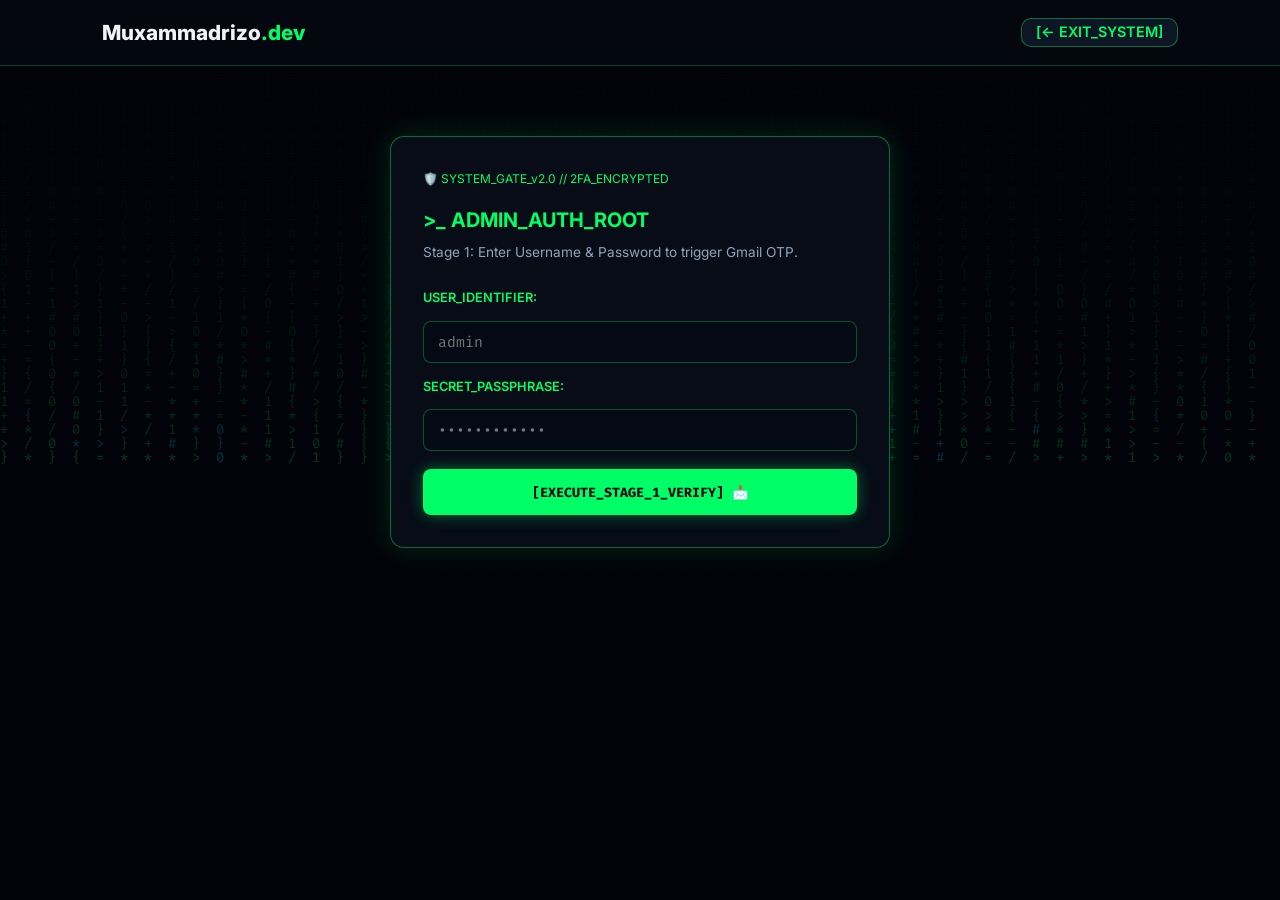
==== commit f60ddb42: "Initial commit: FastAPI Portfolio with Gemini AI and WebSockets" ====
--- a/static/admin.html
+++ b/static/admin.html
@@ -1,1089 +1,326 @@
 <!DOCTYPE html>
 <html lang="en">
 <head>
-    <meta charset="UTF-8">
-    <meta name="viewport" content="width=device-width, initial-scale=1.0, maximum-scale=1.0, user-scalable=no">
-    <title>SYSTEM_DASHBOARD_ROOT | Muxammadrizo.dev</title>
-    <link href="https://fonts.googleapis.com/css2?family=Fira+Code:wght@400;700&family=Inter:wght@300;400;600;800;900&display=swap" rel="stylesheet">
-    <link rel="stylesheet" href="/static/style.css?v=72.0">
-    <style>
-        body { background-color: #03050c; font-family: 'Fira Code', monospace; position: relative; min-height: 100vh; overflow-x: hidden; color: #f1f5f9; }
-        #matrix-canvas { position: fixed; inset: 0; width: 100vw; height: 100vh; z-index: 0; pointer-events: none; opacity: 0.22; }
-
-        body::before {
-            content: " "; display: block; position: fixed; top: 0; left: 0; bottom: 0; right: 0;
-            background: linear-gradient(rgba(18, 16, 16, 0) 50%, rgba(0, 0, 0, 0.3) 50%), linear-gradient(90deg, rgba(255, 0, 0, 0.03), rgba(0, 255, 0, 0.01), rgba(0, 0, 255, 0.03));
-            z-index: 1; background-size: 100% 3px, 6px 100%; pointer-events: none; opacity: 0.5;
-        }
-
-        nav { position: relative; z-index: 10; background: rgba(5, 8, 17, 0.95) !important; border-bottom: 1px solid rgba(0, 255, 102, 0.25) !important; }
-        .admin-container { max-width: 1100px; margin: 30px auto 60px; padding: 0 20px; position: relative; z-index: 10; }
-
-        .admin-nav-tabs { display: flex; gap: 10px; margin-bottom: 24px; flex-wrap: wrap; border-bottom: 1px solid rgba(0, 255, 102, 0.2); padding-bottom: 12px; }
-        .admin-tab-btn { background: rgba(5, 10, 20, 0.8); border: 1px solid rgba(0, 255, 102, 0.3); color: #94a3b8; padding: 8px 16px; border-radius: 8px; cursor: pointer; font-family: 'Fira Code', monospace; font-size: 0.85rem; font-weight: 700; transition: all 0.2s ease; }
-        .admin-tab-btn:hover, .admin-tab-btn.active { background: rgba(0, 255, 102, 0.15); border-color: #00ff66; color: #00ff66; box-shadow: 0 0 12px rgba(0, 255, 102, 0.3); }
-
-        .builder-subtabs { display: flex; gap: 8px; margin-bottom: 18px; flex-wrap: wrap; }
-        .builder-subtab-btn { background: rgba(0, 242, 254, 0.08); border: 1px solid rgba(0, 242, 254, 0.25); color: #00f2fe; padding: 6px 12px; border-radius: 6px; cursor: pointer; font-size: 0.78rem; font-weight: 700; }
-        .builder-subtab-btn.active { background: #00f2fe; color: #03050c; }
-
-        .admin-card { background: rgba(8, 14, 26, 0.88); border: 1px solid rgba(0, 255, 102, 0.35); border-radius: 16px; padding: 28px; margin-bottom: 28px; backdrop-filter: blur(16px); box-shadow: 0 0 25px rgba(0, 255, 102, 0.1); }
-        .admin-card h2 { color: #00ff66; font-size: 1.25rem; margin-bottom: 18px; display: flex; align-items: center; gap: 10px; text-shadow: 0 0 8px rgba(0, 255, 102, 0.4); }
-
-        .admin-gate-card { max-width: 500px; margin: 70px auto; background: rgba(8, 14, 26, 0.92); border: 1px solid rgba(0, 255, 102, 0.4); border-radius: 14px; padding: 32px; backdrop-filter: blur(16px); box-shadow: 0 0 30px rgba(0, 255, 102, 0.15); position: relative; z-index: 10; }
-
-        .grid-2col { display: grid; grid-template-columns: 1fr 1fr; gap: 20px; }
-        .grid-4col { display: grid; grid-template-columns: repeat(4, 1fr); gap: 14px; }
-
-        @media (max-width: 850px) { .grid-2col, .grid-4col { grid-template-columns: 1fr; } }
-
-        .analytics-metric-box { background: rgba(5, 10, 20, 0.9); border: 1px solid rgba(0, 242, 254, 0.3); border-radius: 12px; padding: 16px; text-align: center; }
-        .analytics-metric-box h4 { color: #94a3b8; font-size: 0.72rem; text-transform: uppercase; letter-spacing: 1px; margin-bottom: 6px; }
-        .analytics-metric-box .metric-value { color: #00f2fe; font-size: 1.6rem; font-weight: 800; text-shadow: 0 0 10px rgba(0, 242, 254, 0.5); }
-
-        .chart-box-wrapper { background: rgba(5, 10, 20, 0.9); border: 1px solid rgba(0, 255, 102, 0.25); border-radius: 12px; padding: 16px; width: 100%; box-sizing: border-box; }
-        .item-list { display: flex; flex-direction: column; gap: 14px; margin-top: 16px; max-height: 420px; overflow-y: auto; padding-right: 6px; }
-
-        .item-row {
-            background: rgba(5, 10, 20, 0.85);
-            border: 1px solid rgba(255, 255, 255, 0.08);
-            border-radius: 10px;
-            padding: 16px;
-            display: flex;
-            flex-direction: column;
-            gap: 10px;
-            overflow-wrap: anywhere;
-            word-break: break-word;
-            width: 100%;
-            box-sizing: border-box;
-        }
-
-        .btn-danger { background: rgba(255, 0, 85, 0.15); border: 1px solid #ff0055; color: #ff0055; padding: 6px 14px; border-radius: 8px; cursor: pointer; font-size: 0.8rem; font-weight: 700; transition: all 0.2s ease; }
-        .btn-danger:hover { background: #ff0055; color: #ffffff; box-shadow: 0 0 10px rgba(255, 0, 85, 0.5); }
-
-        .hacker-input { background: rgba(5, 10, 20, 0.9) !important; border: 1px solid rgba(0, 255, 102, 0.3) !important; color: #00ff66 !important; font-family: 'Fira Code', monospace !important; font-size: 0.92rem !important; padding: 10px 14px; border-radius: 8px; width: 100%; }
-        .hacker-input:focus { outline: none; border-color: #00ff66 !important; box-shadow: 0 0 10px rgba(0, 255, 102, 0.4) !important; }
-
-        .btn-hacker { background: #00ff66 !important; color: #03050c !important; font-family: 'Fira Code', monospace !important; font-weight: 800 !important; border: none !important; box-shadow: 0 0 15px rgba(0, 255, 102, 0.4) !important; transition: all 0.25s ease !important; cursor: pointer; padding: 10px 20px; border-radius: 8px; display: inline-flex; align-items: center; justify-content: center; }
-        .btn-hacker:hover { background: #00f2fe !important; box-shadow: 0 0 20px rgba(0, 242, 254, 0.6) !important; }
-
-        .auth-status-msg { margin-top: 18px; padding: 12px 14px; border-radius: 8px; font-size: 0.85rem; font-weight: 600; text-align: center; display: none; }
-        .status-info { background: rgba(0, 242, 254, 0.1); border: 1px solid rgba(0, 242, 254, 0.4); color: #00f2fe; display: block; }
-        .status-error { background: rgba(255, 0, 85, 0.15); border: 1px solid rgba(255, 0, 85, 0.5); color: #ff0055; display: block; }
-        .status-success { background: rgba(0, 255, 102, 0.15); border: 1px solid rgba(0, 255, 102, 0.5); color: #00ff66; display: block; }
-
-        .block-element-row {
-            background: rgba(11, 15, 25, 0.9);
-            border: 1px solid rgba(56, 189, 248, 0.3);
-            border-radius: 8px;
-            padding: 12px;
-            margin-bottom: 10px;
-        }
-    </style>
+<meta charset="UTF-8"><meta name="viewport" content="width=device-width, initial-scale=1.0, maximum-scale=1.0, user-scalable=no"><title>SYSTEM_DASHBOARD_ROOT | Muxammadrizo.dev</title>
+<link href="https://fonts.googleapis.com/css2?family=Fira+Code:wght@400;700&family=Inter:wght@300;400;600;800;900&display=swap" rel="stylesheet"><link rel="stylesheet" href="/static/style.css?v=95.0">
+<style>
+body{background-color:#03050c;font-family:'Fira Code',monospace;position:relative;min-height:100vh;overflow-x:hidden;color:#f1f5f9}#matrix-canvas{position:fixed;inset:0;width:100vw;height:100vh;z-index:0;pointer-events:none;opacity:0.22}
+body::before{content:" ";display:block;position:fixed;top:0;left:0;bottom:0;right:0;background:linear-gradient(rgba(18,16,16,0) 50%,rgba(0,0,0,0.3) 50%),linear-gradient(90deg,rgba(255,0,0,0.03),rgba(0,255,0,0.01),rgba(0,0,255,0.03));z-index:1;background-size:100% 3px,6px 100%;pointer-events:none;opacity:0.5}
+nav{position:relative;z-index:10;background:rgba(5,8,17,0.95)!important;border-bottom:1px solid rgba(0,255,102,0.25)!important}.admin-container{max-width:1100px;margin:30px auto 60px;padding:0 20px;position:relative;z-index:10}
+.admin-nav-tabs{display:flex;gap:10px;margin-bottom:24px;flex-wrap:wrap;border-bottom:1px solid rgba(0,255,102,0.2);padding-bottom:12px}.admin-tab-btn{background:rgba(5,10,20,0.8);border:1px solid rgba(0,255,102,0.3);color:#94a3b8;padding:8px 16px;border-radius:8px;cursor:pointer;font-size:0.85rem;font-weight:700;transition:all .2s}.admin-tab-btn:hover,.admin-tab-btn.active{background:rgba(0,255,102,0.15);border-color:#00ff66;color:#00ff66;box-shadow:0 0 12px rgba(0,255,102,0.3)}
+.admin-card{background:rgba(8,14,26,0.88);border:1px solid rgba(0,255,102,0.35);border-radius:16px;padding:28px;margin-bottom:28px;backdrop-filter:blur(16px);box-shadow:0 0 25px rgba(0,255,102,0.1)}.admin-card h2{color:#00ff66;font-size:1.25rem;margin-bottom:18px;display:flex;align-items:center;gap:10px;text-shadow:0 0 8px rgba(0,255,102,0.4)}
+.admin-gate-card{max-width:500px;margin:70px auto;background:rgba(8,14,26,0.92);border:1px solid rgba(0,255,102,0.4);border-radius:14px;padding:32px;backdrop-filter:blur(16px);box-shadow:0 0 30px rgba(0,255,102,0.15);position:relative;z-index:10}
+.grid-2col{display:grid;grid-template-columns:1fr 1fr;gap:20px}.grid-3col{display:grid;grid-template-columns:repeat(3,1fr);gap:14px}.grid-4col{display:grid;grid-template-columns:repeat(4,1fr);gap:14px}@media(max-width:850px){.grid-2col,.grid-3col,.grid-4col{grid-template-columns:1fr}}
+.analytics-metric-box{background:rgba(5,10,20,0.9);border:1px solid rgba(0,242,254,0.3);border-radius:12px;padding:16px;text-align:center}.analytics-metric-box h4{color:#94a3b8;font-size:0.72rem;letter-spacing:1px;margin-bottom:6px}.analytics-metric-box .metric-value{color:#00f2fe;font-size:1.6rem;font-weight:800;text-shadow:0 0 10px rgba(0,242,254,0.5)}
+.chart-box-wrapper{background:rgba(5,10,20,0.9);border:1px solid rgba(0,255,102,0.25);border-radius:12px;padding:16px;width:100%}.item-list{display:flex;flex-direction:column;gap:14px;margin-top:16px;max-height:420px;overflow-y:auto;padding-right:6px}
+.item-row{background:rgba(5,10,20,0.85);border:1px solid rgba(255,255,255,0.08);border-radius:10px;padding:16px;display:flex;flex-direction:column;gap:10px;overflow-wrap:anywhere;word-break:break-word;width:100%}
+.ai-rule-card{background:rgba(5,10,20,0.85);border:1px solid rgba(0,242,254,0.3);border-left:4px solid #00f2fe;border-radius:10px;padding:16px;display:flex;flex-direction:column;gap:10px;overflow-wrap:anywhere;word-break:break-word}.ai-rule-topic{color:#00f2fe;font-size:1rem;font-weight:700;margin-bottom:4px}.ai-rule-fact{color:#94a3b8;font-size:0.85rem;line-height:1.5}.ai-rule-actions{display:flex;gap:10px;margin-top:8px;justify-content:flex-end;border-top:1px solid rgba(255,255,255,0.05);padding-top:10px}
+.btn-danger{background:rgba(255,0,85,0.15);border:1px solid #ff0055;color:#ff0055;padding:6px 14px;border-radius:8px;cursor:pointer;font-size:0.8rem;font-weight:700}.btn-danger:hover{background:#ff0055;color:#fff;box-shadow:0 0 10px rgba(255,0,85,0.5)}
+.hacker-input{background:rgba(5,10,20,0.9)!important;border:1px solid rgba(0,255,102,0.3)!important;color:#00ff66!important;font-family:'Fira Code',monospace!important;font-size:0.92rem!important;padding:10px 14px;border-radius:8px;width:100%;box-sizing:border-box}.hacker-input:focus{outline:none;border-color:#00ff66!important;box-shadow:0 0 10px rgba(0,255,102,0.4)!important}
+.btn-hacker{background:#00ff66!important;color:#03050c!important;font-family:'Fira Code',monospace!important;font-weight:800!important;border:none!important;box-shadow:0 0 15px rgba(0,255,102,0.4)!important;cursor:pointer;padding:10px 20px;border-radius:8px;display:inline-flex;align-items:center;justify-content:center}.btn-hacker:hover{background:#00f2fe!important;box-shadow:0 0 20px rgba(0,242,254,0.6)!important}
+.btn-edit{background:rgba(251,191,36,0.15);border:1px solid #fbbf24;color:#fbbf24;padding:6px 14px;border-radius:8px;cursor:pointer;font-size:0.8rem;font-weight:700}.btn-edit:hover{background:#fbbf24;color:#03050c;box-shadow:0 0 10px rgba(251,191,36,0.5)}
+.auth-status-msg{margin-top:18px;padding:12px 14px;border-radius:8px;font-size:0.85rem;font-weight:600;text-align:center;display:none}.status-info{background:rgba(0,242,254,0.1);border:1px solid rgba(0,242,254,0.4);color:#00f2fe;display:block}.status-error{background:rgba(255,0,85,0.15);border:1px solid rgba(255,0,85,0.5);color:#ff0055;display:block}.status-success{background:rgba(0,255,102,0.15);border:1px solid rgba(0,255,102,0.5);color:#00ff66;display:block}
+.builder-wrapper{background:rgba(5,10,20,0.6);border:1px solid rgba(0,242,254,0.2);border-radius:12px;padding:20px;margin-bottom:20px}.block-element{background:rgba(11,15,25,0.9);border:1px solid rgba(56,189,248,0.3);border-radius:8px;padding:16px;position:relative;margin-bottom:0;transition:all 0.3s ease}.block-container{display:flex;flex-direction:column;gap:12px}.insert-block-btn{background:rgba(0,255,102,0.05);border:1px dashed rgba(0,255,102,0.4);color:#00ff66;width:100%;padding:6px;border-radius:6px;cursor:pointer;text-align:center;font-size:0.8rem;margin:4px 0}.insert-block-btn:hover{background:rgba(0,255,102,0.2);box-shadow:0 0 10px rgba(0,255,102,0.3)}.block-remove-btn{position:absolute;top:12px;right:12px;background:rgba(255,0,85,0.15);border:1px solid #ff0055;color:#ff0055;width:28px;height:28px;border-radius:6px;display:flex;align-items:center;justify-content:center;cursor:pointer;font-size:1.2rem;line-height:1}.block-remove-btn:hover{background:#ff0055;color:#fff}.live-preview-box{background:rgba(5,10,20,0.95);border:1px solid rgba(0,242,254,0.4);border-radius:12px;padding:20px;min-height:150px;color:#f1f5f9;overflow-wrap:anywhere;word-break:break-word}.modal-overlay{position:fixed;top:0;left:0;width:100vw;height:100vh;background:rgba(11,15,25,0.85);backdrop-filter:blur(8px);display:none;justify-content:center;align-items:center;z-index:3000}.modal-content{background:#121a2b;border:1px solid rgba(0,242,254,0.4);border-radius:16px;padding:32px;max-width:400px;width:90%;position:relative;text-align:center}.modal-close{position:absolute;top:16px;right:20px;background:none;border:none;color:#94a3b8;font-size:1.8rem;cursor:pointer}
+</style>
 </head>
 <body>
-
-    <!-- MATRIX CANVAS -->
-    <canvas id="matrix-canvas"></canvas>
-
-    <!-- NAVBAR -->
-    <nav>
-        <div class="logo"><a href="/" style="color: inherit; text-decoration: none;">Muxammadrizo<span style="color: #00ff66;">.dev</span></a></div>
-        <div class="nav-right-group">
-            <span id="logged-status" style="display: none; color: #00ff66; font-size: 0.85rem; font-weight: 700;">🟢 SECURE_ROOT_ACTIVE</span>
-            <a href="/" class="single-lang-btn" style="text-decoration: none; border-color: rgba(0, 255, 102, 0.4); color: #00ff66;">[← EXIT_SYSTEM]</a>
-        </div>
-    </nav>
-
-    <!-- 1. LOGIN GATE -->
-    <div class="admin-gate-card" id="login-section">
-        <div style="font-size: 0.75rem; color: #00ff66; margin-bottom: 16px;">🛡️ SYSTEM_GATE_v2.0 // 2FA_ENCRYPTED</div>
-        <h2 style="color: #00ff66; font-size: 1.25rem; margin-bottom: 6px;">&gt;_ ADMIN_AUTH_ROOT</h2>
-        <p style="color: #94a3b8; font-size: 0.85rem; margin-bottom: 24px;" id="auth-subtext">Stage 1: Enter Username & Password to trigger Gmail OTP.</p>
-
-        <form id="stage1-form">
-            <div class="form-group" style="margin-bottom: 14px;">
-                <label style="color: #00ff66; font-size: 0.8rem; display: block; margin-bottom: 6px;">USER_IDENTIFIER:</label>
-                <input type="text" id="admin-username" class="hacker-input" placeholder="admin" required autocomplete="username">
+<canvas id="matrix-canvas"></canvas>
+<nav><div class="logo"><a href="/" style="color:inherit;text-decoration:none;">Muxammadrizo<span style="color:#00ff66;">.dev</span></a></div><div class="nav-right-group"><span id="logged-status" style="display:none;color:#00ff66;font-size:0.85rem;font-weight:700;">🟢 SECURE_ROOT_ACTIVE</span><a href="/" class="btn-secondary" style="border-color:rgba(0,255,102,0.4);color:#00ff66;padding:6px 14px;height:auto;">[← EXIT_SYSTEM]</a></div></nav>
+
+<div class="admin-gate-card" id="login-section"><div style="font-size:0.75rem;color:#00ff66;margin-bottom:16px;">🛡️ SYSTEM_GATE_v2.0 // 2FA_ENCRYPTED</div><h2 style="color:#00ff66;font-size:1.25rem;margin-bottom:6px;">&gt;_ ADMIN_AUTH_ROOT</h2><p style="color:#94a3b8;font-size:0.85rem;margin-bottom:24px;" id="auth-subtext">Stage 1: Enter Username & Password to trigger Gmail OTP.</p><form id="stage1-form"><div class="form-group" style="margin-bottom:14px;"><label style="color:#00ff66;font-size:0.8rem;display:block;margin-bottom:6px;">USER_IDENTIFIER:</label><input type="text" id="admin-username" class="hacker-input" placeholder="admin" required autocomplete="username"></div><div class="form-group" style="margin-bottom:18px;"><label style="color:#00ff66;font-size:0.8rem;display:block;margin-bottom:6px;">SECRET_PASSPHRASE:</label><input type="password" id="admin-password" class="hacker-input" placeholder="••••••••••••" required autocomplete="current-password"></div><button type="submit" id="stage1-btn" class="btn-hacker" style="width:100%;height:46px;">[EXECUTE_STAGE_1_VERIFY] 📩</button></form><form id="stage2-form" style="display:none;"><div class="form-group" style="margin-bottom:18px;"><label style="color:#00f2fe;font-size:0.8rem;display:block;margin-bottom:6px;">GMAIL_2FA_TOKEN (6-DIGITS):</label><input type="text" id="admin-otp" class="hacker-input" placeholder="123456" maxlength="6" required autocomplete="off" style="letter-spacing:8px;font-weight:800;text-align:center;font-size:1.3rem;color:#00f2fe!important;"></div><button type="submit" id="stage2-btn" class="btn-hacker" style="width:100%;height:46px;background:#00f2fe!important;color:#03050c!important;">[EXECUTE_STAGE_2_LOGIN] 🔓</button></form><div id="auth-status-msg" class="auth-status-msg"></div></div>
+
+<div id="dashboard-section" class="admin-container" style="display:none;">
+    <div class="admin-nav-tabs">
+        <button class="admin-tab-btn active" onclick="switchAdminTab('analytics-tab')">📊 Server Analytics</button>
+        <button class="admin-tab-btn" onclick="switchAdminTab('reviews-tab')">💬 Review Replies</button>
+        <button class="admin-tab-btn" onclick="switchAdminTab('personal-tab')">⚙️ Personal Info</button>
+        <button class="admin-tab-btn" onclick="switchAdminTab('ai-tab')">🧠 AI Knowledge Base</button>
+        <button class="admin-tab-btn" onclick="switchAdminTab('block-builder-tab')">🛠️ Advanced Content Builder</button>
+        <button class="admin-tab-btn" onclick="switchAdminTab('content-tab')">📁 Content Manager</button>
+    </div>
+
+    <!-- TAB 1 -->
+    <div id="analytics-tab" class="tab-content">
+        <div class="admin-card"><h2>📊 Live Server Diagnostics &amp; Traffic Analytics</h2>
+            <div class="grid-4col" style="margin-bottom:24px;"><div class="analytics-metric-box"><h4>Active Users</h4><div class="metric-value" id="metric-online-users">1</div></div><div class="analytics-metric-box"><h4>Unique Visits</h4><div class="metric-value" id="metric-total-visits">0</div></div><div class="analytics-metric-box"><h4>Global Time Spent</h4><div class="metric-value" id="metric-total-time">0m 0s</div></div><div class="analytics-metric-box"><h4>Avg Server Latency</h4><div class="metric-value" id="metric-api-latency">12ms</div></div></div>
+            <div class="grid-2col" style="margin-bottom:20px;">
+                <div class="chart-box-wrapper"><h3 style="font-size:0.85rem;color:#00ff66;margin-bottom:12px;text-align:center;">🍩 Content Opened Distribution</h3><canvas id="content-pie-chart" height="180" style="display:block;margin:0 auto;"></canvas><div id="content-pie-legend" style="display:flex;justify-content:center;gap:12px;flex-wrap:wrap;margin-top:10px;font-size:0.75rem;"></div></div>
+                <div class="chart-box-wrapper"><h3 style="font-size:0.85rem;color:#00ff66;margin-bottom:12px;text-align:center;">🍩 Devices &amp; OS Load</h3><canvas id="os-pie-chart" height="180" style="display:block;margin:0 auto;"></canvas><div id="os-pie-legend" style="display:flex;justify-content:center;gap:12px;flex-wrap:wrap;margin-top:10px;font-size:0.75rem;"></div></div>
             </div>
-            <div class="form-group" style="margin-bottom: 18px;">
-                <label style="color: #00ff66; font-size: 0.8rem; display: block; margin-bottom: 6px;">SECRET_PASSPHRASE:</label>
-                <input type="password" id="admin-password" class="hacker-input" placeholder="••••••••••••" required autocomplete="current-password">
+            <div class="grid-2col">
+                <div class="chart-box-wrapper"><h3 style="font-size:0.85rem;color:#00ff66;margin-bottom:12px;">⚡ Server Load (CPU &amp; RAM %)</h3><canvas id="resource-line-chart" height="180" style="width:100%;display:block;"></canvas><div style="text-align:center;font-size:0.75rem;margin-top:12px;"><span style="color:#00ff66;">🟢 CPU Usage</span> &nbsp;|&nbsp; <span style="color:#00f2fe;">🔵 RAM Usage</span></div></div>
+                <div class="chart-box-wrapper"><h3 style="font-size:0.85rem;color:#00ff66;margin-bottom:12px;">📈 Traffic Growth Timeline</h3><canvas id="traffic-line-chart" height="180" style="width:100%;display:block;"></canvas></div>
             </div>
-            <button type="submit" id="stage1-btn" class="btn-hacker" style="width: 100%; height: 46px;">[EXECUTE_STAGE_1_VERIFY] 📩</button>
-        </form>
-
-        <form id="stage2-form" style="display: none;">
-            <div class="form-group" style="margin-bottom: 18px;">
-                <label style="color: #00f2fe; font-size: 0.8rem; display: block; margin-bottom: 6px;">GMAIL_2FA_TOKEN (6-DIGITS):</label>
-                <input type="text" id="admin-otp" class="hacker-input" placeholder="123456" maxlength="6" required autocomplete="off" style="letter-spacing: 8px; font-weight: 800; text-align: center; font-size: 1.3rem; color: #00f2fe !important;">
+            <div style="display:flex;justify-content:space-between;align-items:center;margin-top:24px;flex-wrap:wrap;gap:12px;padding-top:16px;border-top:1px solid rgba(255,255,255,0.1);"><span style="font-size:0.8rem;color:#94a3b8;">Page Hits: Home: <strong id="stat-home-hits" style="color:#38bdf8;">0</strong> | Detail Views: <strong id="stat-detail-hits" style="color:#38bdf8;">0</strong></span><button type="button" class="btn-hacker" style="background:rgba(255,0,85,0.15)!important;color:#ff0055!important;border:1px solid #ff0055!important;" onclick="resetAnalyticsStats()">[RESET_ANALYTICS 🔄]</button></div>
+        </div>
+    </div>
+
+    <!-- TAB 2 -->
+    <div id="reviews-tab" class="tab-content" style="display:none;"><div class="admin-card"><h2>💬 Client Feedback &amp; Owner Reply Center</h2><p style="color:#94a3b8;font-size:0.85rem;margin-bottom:16px;">Typing an owner reply publishes your response directly underneath the review on the main website tagged with <strong>[OWNER RESPONSE]</strong>.</p><div class="item-list" id="admin-reviews-list"><p style="color:#94a3b8;font-size:0.85rem;">Loading feedback stream...</p></div><button type="button" id="admin-show-more-reviews" class="btn-hacker" style="width:100%;margin-top:16px;display:none;" onclick="toggleAdminShowMoreReviews()">Show More Admin Feedback 👇</button></div></div>
+
+    <!-- TAB 3 -->
+    <div id="personal-tab" class="tab-content" style="display:none;"><div class="admin-card"><h2>⚙️ Personal Info &amp; Site Configuration</h2><button type="button" class="btn-hacker" style="margin-bottom:24px;background:rgba(251,191,36,0.15)!important;border:1px solid #fbbf24!important;color:#fbbf24!important;" onclick="restoreDefaultConfig()">Restore Default Original Data 🔄</button><form id="personal-info-form"><div class="grid-2col" style="margin-bottom:14px;"><div><label style="font-size:0.78rem;color:#00ff66;display:block;margin-bottom:4px;">Developer Full Name</label><input type="text" id="info-name" class="hacker-input" maxlength="50" placeholder="A'zamjonov Muxammadrizo" required></div><div><label style="font-size:0.78rem;color:#00ff66;display:block;margin-bottom:4px;">Site Title / Brand</label><input type="text" id="info-brand" class="hacker-input" maxlength="30" placeholder="Muxammadrizo.dev or NKND Studios" required></div></div>
+
+                    <div style="margin-bottom:14px;"><label style="font-size:0.78rem;color:#00ff66;display:block;margin-bottom:4px;">Hero Badge (English 🇬🇧)</label><input type="text" id="info-badge" class="hacker-input" maxlength="60" placeholder="16 y/o • Hackathon IT School Fergana" required></div>
+                    <div style="margin-bottom:14px;"><label style="font-size:0.78rem;color:#00ff66;display:block;margin-bottom:4px;">Hero Badge (Uzbek 🇺🇿)</label><input type="text" id="info-badge-uz" class="hacker-input" maxlength="60" placeholder="16 yosh • Hackathon IT School..." required></div>
+                    <div style="margin-bottom:14px;"><label style="font-size:0.78rem;color:#00ff66;display:block;margin-bottom:4px;">Hero Badge (Russian 🇷🇺)</label><input type="text" id="info-badge-ru" class="hacker-input" maxlength="60" placeholder="16 лет • Hackathon IT School..." required></div>
+
+                    <div class="grid-2col" style="margin-bottom:14px;"><div><label style="font-size:0.78rem;color:#00ff66;display:block;margin-bottom:4px;">Telegram Handle</label><input type="text" id="info-telegram" class="hacker-input" maxlength="30" placeholder="@muxammadrizo0125" required></div><div><label style="font-size:0.78rem;color:#00ff66;display:block;margin-bottom:4px;">Gmail Address</label><input type="email" id="info-gmail" class="hacker-input" placeholder="name@gmail.com" required></div></div><div class="grid-2col" style="margin-bottom:14px;"><div><label style="font-size:0.78rem;color:#00ff66;display:block;margin-bottom:4px;">GitHub Repository URL</label><input type="text" id="info-github" class="hacker-input" placeholder="https://github.com/..." required></div></div>
+
+                    <div style="margin-bottom:14px;"><label style="font-size:0.78rem;color:#00ff66;display:block;margin-bottom:4px;">Hero Bio Subtext (English 🇬🇧)</label><textarea id="info-bio" class="hacker-input" rows="3" maxlength="300" required></textarea></div>
+                    <div style="margin-bottom:14px;"><label style="font-size:0.78rem;color:#00ff66;display:block;margin-bottom:4px;">Hero Bio Subtext (Uzbek 🇺🇿)</label><textarea id="info-bio-uz" class="hacker-input" rows="3" maxlength="300" placeholder="Tarjimani kiriting..."></textarea></div>
+                    <div style="margin-bottom:14px;"><label style="font-size:0.78rem;color:#00ff66;display:block;margin-bottom:4px;">Hero Bio Subtext (Russian 🇷🇺)</label><textarea id="info-bio-ru" class="hacker-input" rows="3" maxlength="300" placeholder="Введите перевод..."></textarea></div>
+                    <div style="margin-bottom:14px;"><label style="font-size:0.78rem;color:#00ff66;display:block;margin-bottom:4px;">"I Specialize In" Typewriter Phrases (Comma-Separated)</label><input type="text" id="info-phrases" class="hacker-input" placeholder="Python FastAPI Backends, Unreal Engine..." required></div><div style="margin-bottom:18px;"><label style="font-size:0.78rem;color:#00ff66;display:block;margin-bottom:4px;">Holographic Greetings List (Comma-Separated)</label><input type="text" id="info-greetings" class="hacker-input" placeholder="Hi, Salom, Привет..." required></div><button type="submit" class="btn-hacker" style="width:100%;">Save Personal Configuration ⚙️</button></form></div></div>
+
+    <!-- TAB 4 -->
+    <div id="ai-tab" class="tab-content" style="display:none;"><div class="admin-card"><h2>🧠 Gemini AI Assistant Knowledge Base &amp; Stats</h2>
+        <div style="background:rgba(0, 242, 254, 0.05); border:1px dashed rgba(0, 242, 254, 0.3); border-radius:8px; padding:16px; margin-bottom:24px;">
+            <label style="font-size:0.78rem; color:#00f2fe; display:block; margin-bottom:4px;">Override Gemini API Key (Optional)</label>
+            <p style="font-size:0.75rem; color:#94a3b8; margin-bottom:8px;">Paste a new API key here to securely swap keys without touching the `.env` file or restarting the server. Leave blank to use default.</p>
+            <div style="display:flex; gap:10px;">
+                <input type="password" id="admin-api-key" class="hacker-input" placeholder="AIzaSy..." style="flex:1;">
+                <button type="button" class="btn-hacker" style="background:#00f2fe!important; color:#03050c!important;" onclick="updateGeminiApiKey()">Save Key 🔑</button>
             </div>
-            <button type="submit" id="stage2-btn" class="btn-hacker" style="width: 100%; height: 46px; background: #00f2fe !important; color: #03050c !important;">[EXECUTE_STAGE_2_LOGIN] 🔓</button>
-        </form>
-
-        <div id="auth-status-msg" class="auth-status-msg"></div>
-    </div>
-
-    <!-- 2. MAIN ADMIN DASHBOARD -->
-    <div id="dashboard-section" class="admin-container" style="display: none;">
-
-        <!-- CATEGORY NAVIGATION TABS -->
-        <div class="admin-nav-tabs">
-            <button class="admin-tab-btn active" onclick="switchAdminTab('analytics-tab')">📊 Server Analytics</button>
-            <button class="admin-tab-btn" onclick="switchAdminTab('reviews-tab')">💬 Review Replies</button>
-            <button class="admin-tab-btn" onclick="switchAdminTab('personal-tab')">⚙️ Personal Info</button>
-            <button class="admin-tab-btn" onclick="switchAdminTab('ai-tab')">🧠 AI Knowledge Base</button>
-            <button class="admin-tab-btn" onclick="switchAdminTab('block-builder-tab')">🛠️ Visual Content Builder</button>
-            <button class="admin-tab-btn" onclick="switchAdminTab('content-tab')">📁 Content Manager</button>
-        </div>
-
-        <!-- TAB 1: ADVANCED SERVER ANALYTICS -->
-        <div id="analytics-tab" class="tab-content">
-            <div class="admin-card">
-                <h2>📊 Server Diagnostics &amp; Real-Time Analytics</h2>
-
-                <div class="grid-4col" style="margin-bottom: 24px;">
-                    <div class="analytics-metric-box">
-                        <h4>Active Online Users</h4>
-                        <div class="metric-value" id="metric-online-users">1</div>
-                    </div>
-                    <div class="analytics-metric-box">
-                        <h4>Unique Visits</h4>
-                        <div class="metric-value" id="metric-total-visits">0</div>
-                    </div>
-                    <div class="analytics-metric-box">
-                        <h4>Global Time Spent</h4>
-                        <div class="metric-value" id="metric-total-time">0m 0s</div>
-                    </div>
-                    <div class="analytics-metric-box">
-                        <h4>Avg Server Latency</h4>
-                        <div class="metric-value" id="metric-api-latency">12ms</div>
-                    </div>
-                </div>
-
-                <div class="grid-2col" style="margin-bottom: 20px;">
-                    <!-- DONUT 1: CONTENT ENGAGEMENT -->
-                    <div class="chart-box-wrapper">
-                        <h3 style="font-size: 0.85rem; color: #00ff66; margin-bottom: 12px; font-family: 'Fira Code', monospace; text-align: center;">🍩 Content Opened Distribution</h3>
-                        <canvas id="content-pie-chart" height="180" style="max-height: 180px; width: 100%; display: block; margin: 0 auto;"></canvas>
-                        <div id="content-pie-legend" style="display: flex; justify-content: center; gap: 12px; flex-wrap: wrap; margin-top: 10px; font-size: 0.75rem;"></div>
-                    </div>
-
-                    <!-- DONUT 2: HARDWARE & OS -->
-                    <div class="chart-box-wrapper">
-                        <h3 style="font-size: 0.85rem; color: #00ff66; margin-bottom: 12px; font-family: 'Fira Code', monospace; text-align: center;">🍩 Devices &amp; OS Load</h3>
-                        <canvas id="os-pie-chart" height="180" style="max-height: 180px; width: 100%; display: block; margin: 0 auto;"></canvas>
-                        <div id="os-pie-legend" style="display: flex; justify-content: center; gap: 12px; flex-wrap: wrap; margin-top: 10px; font-size: 0.75rem;"></div>
-                    </div>
-                </div>
-
-                <div class="grid-2col">
-                    <!-- LINE CHART 1: CPU & RAM -->
-                    <div class="chart-box-wrapper">
-                        <h3 style="font-size: 0.85rem; color: #00ff66; margin-bottom: 12px; font-family: 'Fira Code', monospace;">⚡ Server Load (CPU &amp; RAM %)</h3>
-                        <canvas id="resource-line-chart" height="180" style="max-height: 180px; width: 100%; display: block;"></canvas>
-                        <div style="text-align: center; font-size: 0.75rem; margin-top: 12px;">
-                            <span style="color:#00ff66;">🟢 CPU Load</span> &nbsp;|&nbsp; <span style="color:#00f2fe;">🔵 RAM Usage</span>
-                        </div>
-                    </div>
-
-                    <!-- LINE CHART 2: TRAFFIC TIMELINE -->
-                    <div class="chart-box-wrapper">
-                        <h3 style="font-size: 0.85rem; color: #00ff66; margin-bottom: 12px; font-family: 'Fira Code', monospace;">📈 Traffic Growth Timeline</h3>
-                        <canvas id="traffic-line-chart" height="180" style="max-height: 180px; width: 100%; display: block;"></canvas>
-                    </div>
-                </div>
-
-                <div style="display: flex; justify-content: space-between; align-items: center; margin-top: 24px; flex-wrap: wrap; gap: 12px; padding-top: 16px; border-top: 1px solid rgba(255,255,255,0.1);">
-                    <span style="font-size: 0.8rem; color: #94a3b8;">Page Hits: Home: <strong id="stat-home-hits" style="color:#38bdf8;">0</strong> | Detail Views: <strong id="stat-detail-hits" style="color:#38bdf8;">0</strong></span>
-                    <button type="button" class="btn-hacker" style="background: rgba(255, 0, 85, 0.15) !important; color: #ff0055 !important; border: 1px solid #ff0055 !important;" onclick="resetAnalyticsStats()">
-                        [RESET_ANALYTICS 🔄]
-                    </button>
+        </div>
+        <div class="grid-3col" style="margin-bottom:20px;"><div class="analytics-metric-box"><h4>Total Prompts Answered</h4><div class="metric-value" id="ai-metric-answered">0</div></div><div class="analytics-metric-box"><h4>Off-Topic Lockouts</h4><div class="metric-value" id="ai-metric-lockouts">0</div></div><div class="analytics-metric-box"><h4>Active Knowledge Rules</h4><div class="metric-value" id="ai-metric-rules">0</div></div></div><div class="chart-box-wrapper" style="margin-bottom:24px;"><h3 style="font-size:0.85rem;color:#00ff66;margin-bottom:12px;">🗣️ Recent Visitor Prompts</h3><div id="recent-prompts-list" style="max-height:150px;overflow-y:auto;color:#94a3b8;font-size:0.85rem;line-height:1.6;word-break:break-all;"><em>No prompts recorded yet...</em></div></div><form id="ai-knowledge-form" style="margin-bottom:20px;"><input type="hidden" id="ai-edit-id" value=""><div class="form-group" style="margin-bottom:12px;"><label style="font-size:0.78rem;color:#00f2fe;display:block;margin-bottom:4px;">Topic / Question Keywords</label><input type="text" id="ai-topic" class="hacker-input" maxlength="100" placeholder="e.g. Freelance Rates / Pricing" required></div><div class="form-group" style="margin-bottom:14px;"><label style="font-size:0.78rem;color:#00f2fe;display:block;margin-bottom:4px;">AI Fact / Knowledge Response</label><textarea id="ai-fact" class="hacker-input" rows="2" maxlength="500" placeholder="Tell the user that rates are negotiable..." required></textarea></div><button type="submit" id="ai-save-btn" class="btn-hacker" style="width:100%;background:#00f2fe!important;color:#03050c!important;">Add Knowledge Rule 🧠</button></form><div class="item-list" id="ai-rules-list"><p style="color:#94a3b8;font-size:0.85rem;">Loading active AI knowledge rules...</p></div></div></div>
+
+    <!-- TAB 5 -->
+    <div id="block-builder-tab" class="tab-content" style="display:none;"><div class="admin-card"><h2>🛠️ Advanced Visual Content Builder</h2>
+        <p style="color:#94a3b8;font-size:0.85rem;margin-bottom:16px;">Use the Language Tabs below to switch which version of the article you are writing. The main site uses these to show the correct translation when a user clicks the globe button.</p>
+
+        <div class="admin-nav-tabs" style="justify-content:center; margin-bottom: 15px; border:none;">
+            <button type="button" class="admin-tab-btn active" id="lang-btn-en" onclick="switchBuilderLang('en')">English 🇬🇧</button>
+            <button type="button" class="admin-tab-btn" id="lang-btn-uz" onclick="switchBuilderLang('uz')">Uzbek 🇺🇿</button>
+            <button type="button" class="admin-tab-btn" id="lang-btn-ru" onclick="switchBuilderLang('ru')">Russian 🇷🇺</button>
+        </div>
+
+        <div class="grid-2col" style="margin-bottom:24px;"><div><label style="font-size:0.78rem;color:#00ff66;display:block;margin-bottom:4px;">Target Section Category</label><select id="builder-target" class="hacker-input" onchange="toggleBuilderMode()"><option value="project">Featured Project Page</option><option value="blog">DevLog / Blog Post</option><option value="achievement">Achievement Record</option><option value="journey">Dev Journey / Education (Simple Card)</option></select></div><div id="custom-category-wrapper"><label style="font-size:0.78rem;color:#00ff66;display:block;margin-bottom:4px;">Custom Tag Badge</label><input type="text" id="builder-custom-category" class="hacker-input" placeholder="e.g. Python, UE5, React..." value="Python"></div></div>
+
+        <div id="simple-journey-form" style="display:none;background:rgba(5,10,20,0.6);border:1px solid rgba(0,255,102,0.3);border-radius:12px;padding:20px;">
+            <h3 style="color:#00ff66;font-size:1.1rem;margin-bottom:16px;">🎓 Dev Journey Entry</h3><input type="hidden" id="journey-edit-id" value="">
+            <div style="background:rgba(0,242,254,0.05);border:1px dashed rgba(0,242,254,0.3);border-radius:8px;padding:16px;margin-bottom:16px;"><label style="font-size:0.78rem;color:#00f2fe;display:block;margin-bottom:4px;">🤖 Gemini AI Journey Generator</label><textarea id="ai-journey-prompt" class="hacker-input" rows="2" maxlength="300" placeholder="e.g. 'I started learning Python in 2023 at Fergana IT school...'"></textarea><button type="button" id="ai-journey-btn" class="btn-hacker" style="margin-top:8px;font-size:0.8rem;padding:6px 14px;background:#00f2fe!important;color:#03050c!important;" onclick="aiGenerateJourney()">Generate Journey Card ✨</button></div>
+            <div class="grid-2col" style="margin-bottom:12px;"><div><label style="font-size:0.78rem;color:#00ff66;display:block;margin-bottom:4px;">Title</label><input type="text" id="journey-title" class="hacker-input" maxlength="60" placeholder="e.g. Hackathon IT School"></div><div><label style="font-size:0.78rem;color:#00ff66;display:block;margin-bottom:4px;">Date Range</label><input type="text" id="journey-date" class="hacker-input" maxlength="30" placeholder="e.g. 2024 - Present"></div></div><div style="margin-bottom:12px;"><label style="font-size:0.78rem;color:#00ff66;display:block;margin-bottom:4px;">Category Badge</label><input type="text" id="journey-badge" class="hacker-input" maxlength="30" placeholder="e.g. Education"></div><div style="margin-bottom:16px;"><label style="font-size:0.78rem;color:#00ff66;display:block;margin-bottom:4px;">Description</label><textarea id="journey-desc" class="hacker-input" rows="3" maxlength="300" placeholder="Explain what you did..."></textarea></div><button type="button" id="journey-save-btn" class="btn-hacker" style="width:100%;height:46px;" onclick="publishJourney()">Save Journey Card 🎓</button>
+        </div>
+
+        <div id="advanced-block-builder" class="builder-wrapper">
+            <h3 style="color:#00f2fe;font-size:1.1rem;margin-bottom:16px;">🏗️ Advanced HTML Page Stacker</h3><input type="hidden" id="builder-edit-id" value="">
+            <div style="margin-bottom:16px;"><label style="font-size:0.78rem;color:#00f2fe;display:block;margin-bottom:4px;">Main Header / Title</label><input type="text" id="builder-main-title" class="hacker-input" maxlength="80" placeholder="My Awesome Project" oninput="updateBlockPreview()"></div>
+            <div style="margin-bottom:16px;"><label style="font-size:0.78rem;color:#00f2fe;display:block;margin-bottom:4px;">Tech Stack &amp; Tools (Optional)</label><input type="text" id="builder-tech" class="hacker-input" maxlength="100" placeholder="e.g. Python, FastAPI, SQLite..." oninput="updateBlockPreview()"></div>
+
+            <div style="background:rgba(0,242,254,0.05);border:1px dashed rgba(0,242,254,0.3);border-radius:8px;padding:16px;margin-bottom:24px;"><label style="font-size:0.78rem;color:#00f2fe;display:block;margin-bottom:4px;">🤖 Gemini AI Content Generator & Translator</label><textarea id="ai-builder-prompt" class="hacker-input" rows="2" maxlength="500" placeholder="Prompt the AI to write the page content..."></textarea>
+                <div style="display:flex; gap:10px; margin-top:8px;">
+                    <button type="button" id="ai-builder-btn" class="btn-hacker" style="font-size:0.8rem;padding:6px 14px;background:#00f2fe!important;color:#03050c!important;" onclick="aiGenerateBlocks()">Auto-Generate Blocks ✨</button>
+                    <!-- PERFECTED AUTO-TRANSLATE LOGIC -->
+                    <button type="button" id="ai-translate-all-btn" class="btn-hacker" style="font-size:0.8rem;padding:6px 14px;background:#a855f7!important;color:#fff!important;box-shadow:0 0 15px rgba(168,85,247,0.4)!important;" onclick="aiAutoTranslateAll()">🤖 Auto-Translate to UZ & RU</button>
                 </div>
             </div>
-        </div>
-
-        <!-- TAB 2: REVIEW REPLY & MODERATION CENTER -->
-        <div id="reviews-tab" class="tab-content" style="display: none;">
-            <div class="admin-card">
-                <h2>💬 Client Feedback &amp; Owner Reply Center</h2>
-                <p style="color: #94a3b8; font-size: 0.85rem; margin-bottom: 16px;">
-                    Typing an owner reply publishes your response directly underneath the review on the main website tagged with <strong>[OWNER RESPONSE]</strong>.
-                </p>
-                <div class="item-list" id="admin-reviews-list">
-                    <p style="color: #94a3b8; font-size: 0.85rem;">Loading feedback stream...</p>
-                </div>
-                <button type="button" id="admin-show-more-reviews" class="btn-hacker" style="width: 100%; margin-top: 16px; display: none;" onclick="toggleAdminShowMoreReviews()">
-                    Show More Admin Feedback 👇
-                </button>
-            </div>
-        </div>
-
-        <!-- TAB 3: PERSONAL INFO & SOCIAL LINKS EDITOR -->
-        <div id="personal-tab" class="tab-content" style="display: none;">
-            <div class="admin-card">
-                <h2>⚙️ Personal Info &amp; Site Configuration</h2>
-                <form id="personal-info-form">
-                    <div class="grid-2col" style="margin-bottom: 14px;">
-                        <div>
-                            <label style="font-size: 0.78rem; color: #00ff66; display: block; margin-bottom: 4px;">Developer Full Name</label>
-                            <input type="text" id="info-name" class="hacker-input" value="A'zamjonov Muxammadrizo" required>
-                        </div>
-                        <div>
-                            <label style="font-size: 0.78rem; color: #00ff66; display: block; margin-bottom: 4px;">Site Title / Brand</label>
-                            <input type="text" id="info-brand" class="hacker-input" value="Muxammadrizo.dev" required>
-                        </div>
-                    </div>
-
-                    <div class="grid-2col" style="margin-bottom: 14px;">
-                        <div>
-                            <label style="font-size: 0.78rem; color: #00ff66; display: block; margin-bottom: 4px;">Age &amp; School Status Badge</label>
-                            <input type="text" id="info-badge" class="hacker-input" value="16 y/o • Hackathon IT School Fergana" required>
-                        </div>
-                        <div>
-                            <label style="font-size: 0.78rem; color: #00ff66; display: block; margin-bottom: 4px;">Telegram Handle</label>
-                            <input type="text" id="info-telegram" class="hacker-input" value="@muxammadrizo0125" required>
-                        </div>
-                    </div>
-
-                    <div class="grid-2col" style="margin-bottom: 14px;">
-                        <div>
-                            <label style="font-size: 0.78rem; color: #00ff66; display: block; margin-bottom: 4px;">GitHub Repository URL</label>
-                            <input type="text" id="info-github" class="hacker-input" value="https://github.com/azammuhammadrizo924-debug" required>
-                        </div>
-                        <div>
-                            <label style="font-size: 0.78rem; color: #00ff66; display: block; margin-bottom: 4px;">Gmail Address</label>
-                            <input type="email" id="info-gmail" class="hacker-input" value="azammuhammadrizo924@gmail.com" required>
-                        </div>
-                    </div>
-
-                    <div style="margin-bottom: 14px;">
-                        <label style="font-size: 0.78rem; color: #00ff66; display: block; margin-bottom: 4px;">Hero Bio Subtext</label>
-                        <textarea id="info-bio" class="hacker-input" rows="3" required>Developer studying at Hackathon IT School in Fergana, Uzbekistan. Founder of NKND Studios. I architect fast Python/FastAPI backends and build interactive open-world games in Unreal Engine 5.8.</textarea>
-                    </div>
-
-                    <div style="margin-bottom: 14px;">
-                        <label style="font-size: 0.78rem; color: #00ff66; display: block; margin-bottom: 4px;">"I Specialize In" Typewriter Phrases (Comma-Separated)</label>
-                        <input type="text" id="info-phrases" class="hacker-input" value="Python FastAPI Backends, Unreal Engine 5.8 Worlds, Automated Telegram Bots, RESTful 2FA APIs" required>
-                    </div>
-
-                    <div style="margin-bottom: 18px;">
-                        <label style="font-size: 0.78rem; color: #00ff66; display: block; margin-bottom: 4px;">Holographic Greetings List (Comma-Separated)</label>
-                        <input type="text" id="info-greetings" class="hacker-input" value="Hi, Salom, Привет, 안녕하세요, こんにちは, ¡Hola!, Bonjour, مرحبا, Ciao, Namaste, 你好, Guten Tag, สวัสดี, שלום" required>
-                    </div>
-
-                    <button type="submit" class="btn-hacker" style="width: 100%;">Save Personal Configuration ⚙️</button>
-                </form>
-            </div>
-        </div>
-
-        <!-- TAB 4: AI KNOWLEDGE BASE & FAQ EDITOR -->
-        <div id="ai-tab" class="tab-content" style="display: none;">
-            <div class="admin-card">
-                <h2>🧠 Gemini AI Assistant Knowledge Base &amp; Stats</h2>
-
-                <div class="grid-3col" style="margin-bottom: 20px;">
-                    <div class="analytics-metric-box">
-                        <h4>Total Prompts Answered</h4>
-                        <div class="metric-value" id="ai-metric-answered">0</div>
-                    </div>
-                    <div class="analytics-metric-box">
-                        <h4>Off-Topic Lockouts</h4>
-                        <div class="metric-value" id="ai-metric-lockouts">0</div>
-                    </div>
-                    <div class="analytics-metric-box">
-                        <h4>Active Knowledge Rules</h4>
-                        <div class="metric-value" id="ai-metric-rules">0</div>
-                    </div>
-                </div>
-
-                <form id="ai-knowledge-form" style="margin-bottom: 20px;">
-                    <div class="form-group" style="margin-bottom: 12px;">
-                        <label style="font-size: 0.78rem; color: #00f2fe; display: block; margin-bottom: 4px;">Topic / Question Keywords</label>
-                        <input type="text" id="ai-topic" class="hacker-input" placeholder="e.g. Freelance Rates / Pricing" required>
-                    </div>
-                    <div class="form-group" style="margin-bottom: 14px;">
-                        <label style="font-size: 0.78rem; color: #00f2fe; display: block; margin-bottom: 4px;">AI Fact / Knowledge Response</label>
-                        <textarea id="ai-fact" class="hacker-input" rows="2" placeholder="Tell the user that rates are negotiable and budget-friendly..." required></textarea>
-                    </div>
-                    <button type="submit" class="btn-hacker" style="width: 100%; background: #00f2fe !important; color: #03050c !important;">Add Knowledge Rule 🧠</button>
-                </form>
-
-                <div class="item-list" id="ai-rules-list">
-                    <p style="color: #94a3b8; font-size: 0.85rem;">Loading active AI knowledge rules...</p>
-                </div>
-            </div>
-        </div>
-
-        <!-- TAB 5: ADVANCED BLOCK-BASED CONTENT CREATOR WITH LIVE PREVIEW -->
-        <div id="block-builder-tab" class="tab-content" style="display: none;">
-            <div class="admin-card">
-                <h2>🛠️ Block-Based Visual Content Creator</h2>
-                <p style="color: #94a3b8; font-size: 0.85rem; margin-bottom: 16px;">
-                    Build structured articles or project pages by adding media, headers, text, and action buttons step-by-step.
-                </p>
-
-                <div class="grid-2col" style="margin-bottom: 14px;">
-                    <div>
-                        <label style="font-size: 0.78rem; color: #00ff66; display: block; margin-bottom: 4px;">Target Section</label>
-                        <select id="builder-target" class="hacker-input">
-                            <option value="project">Featured Project Page</option>
-                            <option value="blog">DevLog / Blog Post</option>
-                            <option value="achievement">Achievement Record</option>
-                            <option value="journey">Dev Journey / Education</option>
-                        </select>
-                    </div>
-                    <div>
-                        <label style="font-size: 0.78rem; color: #00ff66; display: block; margin-bottom: 4px;">Content Title</label>
-                        <input type="text" id="builder-main-title" class="hacker-input" placeholder="Unreal Engine Procedural Generation" required>
-                    </div>
-                </div>
-
-                <!-- ADD BLOCK BUTTONS -->
-                <div style="display: flex; gap: 8px; flex-wrap: wrap; margin-bottom: 18px;">
-                    <button type="button" class="btn-hacker" style="font-size: 0.75rem;" onclick="addContentBlock('header')">+ Add Header Block</button>
-                    <button type="button" class="btn-hacker" style="font-size: 0.75rem;" onclick="addContentBlock('text')">+ Add Text Paragraph</button>
-                    <button type="button" class="btn-hacker" style="font-size: 0.75rem;" onclick="addContentBlock('media')">+ Add Image/Video URL</button>
-                    <button type="button" class="btn-hacker" style="font-size: 0.75rem;" onclick="addContentBlock('links')">+ Add Source/Live Buttons</button>
-                </div>
-
-                <!-- STACKED BLOCK CONTAINER -->
-                <div id="blocks-stack-container" style="margin-bottom: 20px;"></div>
-
-                <!-- LIVE VISUAL PREVIEW BOX -->
-                <div style="background: rgba(5, 10, 20, 0.95); border: 1px solid rgba(0, 242, 254, 0.4); border-radius: 12px; padding: 20px; margin-bottom: 20px;">
-                    <h4 style="color: #00f2fe; font-size: 0.85rem; margin-bottom: 10px;">👁️ Live Layout Preview</h4>
-                    <div id="live-block-preview" style="color: #94a3b8; font-size: 0.9rem;">
-                        <em>Add content blocks above to see live preview...</em>
-                    </div>
-                </div>
-
-                <button type="button" class="btn-hacker" style="width: 100%; height: 46px;" onclick="publishBlockContent()">Publish Complete Content Page 🚀</button>
-            </div>
-        </div>
-
-        <!-- TAB 6: CONTENT MANAGER & MAINTENANCE -->
-        <div id="content-tab" class="tab-content" style="display: none;">
-            <div class="grid-2col">
-                <div class="admin-card">
-                    <h2>📁 Live Projects</h2>
-                    <div class="item-list" id="projects-list-admin">
-                        <p style="color: #94a3b8; font-size: 0.85rem;">Loading projects...</p>
-                    </div>
-                </div>
-
-                <div class="admin-card">
-                    <h2>🏆 Live Achievements &amp; Skills</h2>
-                    <div class="item-list" id="achievements-list-admin">
-                        <p style="color: #94a3b8; font-size: 0.85rem;">Loading records...</p>
-                    </div>
-                </div>
-            </div>
-
-            <div class="admin-card" style="margin-top: 20px;">
-                <h2>🧹 System Maintenance</h2>
-                <div style="display: flex; gap: 14px; flex-wrap: wrap;">
-                    <button type="button" class="btn-danger" style="flex: 1; height: 46px;" onclick="clearAllReviews()">Purge All Reviews 🗑️</button>
-                    <button type="button" class="btn-hacker" style="flex: 1; height: 46px; background: #ff0055 !important; color: #fff !important;" onclick="adminLogout()">Terminate Root Session 🔒</button>
-                </div>
-            </div>
-        </div>
-
+
+            <div id="blocks-stack-container" class="block-container"></div>
+            <div class="grid-2col" style="margin-top:24px;padding-top:16px;border-top:1px solid rgba(255,255,255,0.1);"><div><label style="font-size:0.78rem;color:#00f2fe;display:block;margin-bottom:4px;">GitHub Source URL (Optional)</label><input type="text" id="builder-git" class="hacker-input" placeholder="https://github.com/..." oninput="updateBlockPreview()"></div><div><label style="font-size:0.78rem;color:#00f2fe;display:block;margin-bottom:4px;">Live Site URL (Optional)</label><input type="text" id="builder-live" class="hacker-input" placeholder="https://..." oninput="updateBlockPreview()"></div></div>
+            <h4 style="color:#00f2fe;font-size:0.85rem;margin:24px 0 10px;">👁️ Live Detail Page Preview</h4><div id="live-block-preview" class="live-preview-box"><em style="color:#64748b;">Start adding blocks to see the preview...</em></div>
+            <button type="button" id="builder-save-btn" class="btn-hacker" style="width:100%;height:46px;margin-top:24px;" onclick="publishBlockContent()">Publish Custom Page 🚀</button>
+        </div>
+    </div></div>
+
+    <!-- TAB 6 -->
+    <div id="content-tab" class="tab-content" style="display:none;">
+        <div class="admin-card" style="margin-bottom:20px;"><h2>📊 Hologram Skills Manager</h2><p style="color:#94a3b8;font-size:0.85rem;margin-bottom:16px;">Add dynamic skills to your 3D Holographic Chart on the main page.</p><form id="add-skill-form" style="display:flex;gap:10px;margin-bottom:16px;flex-wrap:wrap;"><input type="text" id="skill-name" class="hacker-input" maxlength="20" placeholder="Skill Name (e.g. Docker)" style="flex:2;" required><input type="number" id="skill-percent" class="hacker-input" placeholder="%" min="1" max="100" style="flex:1;min-width:60px;" required><input type="text" id="skill-category" class="hacker-input" placeholder="Category" value="Technical" style="flex:1;display:none;" required><button type="submit" class="btn-hacker" style="flex:1;white-space:nowrap;">Add Skill +</button></form><div class="item-list" id="skills-list-admin" style="max-height:200px;"><p style="color:#94a3b8;font-size:0.85rem;">Loading skills...</p></div></div>
+        <div class="grid-2col">
+            <div class="admin-card"><h2>📁 Live Projects</h2><div class="item-list" id="projects-list-admin"><p style="color:#94a3b8;font-size:0.85rem;">Loading projects...</p></div></div>
+            <div class="admin-card"><h2>🏆 Live Achievements &amp; Dev Journey</h2><div class="item-list" id="achievements-list-admin" style="max-height:200px;"><p style="color:#94a3b8;font-size:0.85rem;">Loading records...</p></div><div class="item-list" id="journey-list-admin" style="margin-top:20px;border-top:1px dashed rgba(255,255,255,0.2);padding-top:10px;max-height:200px;"><p style="color:#94a3b8;font-size:0.85rem;">Loading journey...</p></div></div>
+        </div>
+        <div class="admin-card" style="margin-top:20px;"><h2>🧹 System Maintenance</h2><div style="display:flex;gap:14px;flex-wrap:wrap;"><button type="button" class="btn-danger" style="flex:1;height:46px;" onclick="clearAllReviews()">Purge All Reviews 🗑️</button><button type="button" class="btn-hacker" style="flex:1;height:46px;background:#ff0055!important;color:#fff!important;" onclick="adminLogout()">Terminate Root Session 🔒</button></div></div>
     </div>
-
-    <!-- MATRIX CANVAS SCRIPT -->
-    <script>
-        const canvas = document.getElementById('matrix-canvas');
-        const ctx = canvas.getContext('2d');
-        function resizeMatrix() {
-            canvas.width = window.innerWidth;
-            canvas.height = window.innerHeight;
+</div>
+
+<div id="insert-block-modal" class="modal-overlay" style="z-index:3000;"><div class="modal-content" style="max-width:400px;padding:24px;text-align:center;"><button class="modal-close" onclick="closeInsertMenu()">&times;</button><h3 style="color:#00f2fe;margin-bottom:20px;font-size:1.2rem;">Add Content Block</h3><div style="display:flex;flex-direction:column;gap:12px;"><button class="btn-secondary" onclick="executeInsert('header')" style="background:rgba(18,26,43,0.9);">Mini Header (H3)</button><button class="btn-secondary" onclick="executeInsert('text')" style="background:rgba(18,26,43,0.9);">Text Paragraph</button><button class="btn-secondary" onclick="executeInsert('media')" style="background:rgba(18,26,43,0.9);">Image / YouTube Video URL</button></div></div></div>
+
+<script>
+const canvas=document.getElementById('matrix-canvas');const ctx=canvas.getContext('2d');function resizeMatrix(){canvas.width=window.innerWidth;canvas.height=window.innerHeight}resizeMatrix();window.addEventListener('resize',resizeMatrix);const chars='01>#{}+-/*=';const fontSize=14;const columns=Math.floor(canvas.width/24);const drops=Array(columns).fill(1);function drawMatrixRain(){ctx.fillStyle='rgba(3,5,12,0.1)';ctx.fillRect(0,0,canvas.width,canvas.height);ctx.font=fontSize+'px "Fira Code", monospace';for(let i=0;i<drops.length;i++){const text=chars.charAt(Math.floor(Math.random()*chars.length));ctx.fillStyle=(Math.random()>0.88)?'#00f2fe':'#00ff66';ctx.fillText(text,i*24,drops[i]*fontSize);if(drops[i]*fontSize>canvas.height&&Math.random()>0.975)drops[i]=0;drops[i]++}}setInterval(drawMatrixRain,45);
+let adminToken=sessionStorage.getItem('admin_token')||null;let adminReviewsData=[];let isAdminShowingAllReviews=false;let builderBlocks=[];let targetInsertIndex=0;
+let adminProjectsData = []; let adminAchievementsData = []; let adminJourneyData = [];
+document.addEventListener('DOMContentLoaded',()=>{if(adminToken)showDashboard()});function escapeHTML(str){return str?String(str).replace(/&/g,'&amp;').replace(/</g,'&lt;').replace(/>/g,'&gt;').replace(/"/g,'&quot;').replace(/'/g,'&#039;'):''}function switchAdminTab(tabId){document.querySelectorAll('.tab-content').forEach(el=>el.style.display='none');document.querySelectorAll('.admin-tab-btn').forEach(btn=>btn.classList.remove('active'));const activeTab=document.getElementById(tabId);if(activeTab)activeTab.style.display='block';if(event&&event.target)event.target.classList.add('active')}
+document.getElementById('stage1-form').addEventListener('submit',async(e)=>{e.preventDefault();const u=document.getElementById('admin-username').value.trim();const p=document.getElementById('admin-password').value;const sm=document.getElementById('auth-status-msg');const b=document.getElementById('stage1-btn');b.disabled=true;sm.className='auth-status-msg status-info';sm.textContent='Verifying...';try{const r=await fetch('/api/admin/request-otp',{method:'POST',headers:{'Content-Type':'application/json'},body:JSON.stringify({username:u,password:p})});const d=await r.json();if(r.ok){sm.className='auth-status-msg status-success';sm.textContent=d.message;document.getElementById('stage1-form').style.display='none';document.getElementById('stage2-form').style.display='block';document.getElementById('admin-otp').focus()}else{sm.className='auth-status-msg status-error';sm.textContent=d.detail||'Invalid Credentials!'}}catch(err){sm.className='auth-status-msg status-error';sm.textContent='Server error.'}finally{b.disabled=false}});
+document.getElementById('stage2-form').addEventListener('submit',async(e)=>{e.preventDefault();const o=document.getElementById('admin-otp').value.trim();const sm=document.getElementById('auth-status-msg');const b=document.getElementById('stage2-btn');b.disabled=true;sm.className='auth-status-msg status-info';sm.textContent='Validating...';try{const r=await fetch('/api/admin/verify-otp',{method:'POST',headers:{'Content-Type':'application/json'},body:JSON.stringify({otp_code:o})});const d=await r.json();if(r.ok&&d.admin_token){adminToken=d.admin_token;sessionStorage.setItem('admin_token',adminToken);showDashboard()}else{sm.className='auth-status-msg status-error';sm.textContent=d.detail||'Invalid OTP!'}}catch(err){sm.className='auth-status-msg status-error';sm.textContent='Verification error.'}finally{b.disabled=false}});
+function showDashboard(){document.getElementById('login-section').style.display='none';document.getElementById('dashboard-section').style.display='block';document.getElementById('logged-status').style.display='inline';loadDashboardData()}function adminLogout(){sessionStorage.removeItem('admin_token');adminToken=null;location.reload()}
+async function loadDashboardData(){fetchAdminProjects();fetchAdminAchievements();fetchAdminJourney();fetchAdminSkills();fetchAdminReviews();fetchServerStats();fetchPersonalConfig();fetchAiKnowledgeRules();connectAdminWebSocket()}
+async function fetchServerStats(){try{const res=await fetch('/api/stats');if(res.ok){const data=await res.json();document.getElementById('metric-total-visits').textContent=data.total_visits||0;document.getElementById('metric-total-time').textContent=`${Math.floor((data.total_time_seconds||0)/60)}m ${(data.total_time_seconds||0)%60}s`;document.getElementById('stat-home-hits').textContent=data.page_views?data.page_views.home:0;document.getElementById('stat-detail-hits').textContent=data.page_views?data.page_views.detail:0;document.getElementById('metric-api-latency').textContent=`${Math.floor(Math.random()*10)+8}ms`;document.getElementById('ai-metric-answered').textContent=data.ai_metrics?data.ai_metrics.answered:0;document.getElementById('ai-metric-lockouts').textContent=data.ai_metrics?data.ai_metrics.lockouts:0;const pl=document.getElementById('recent-prompts-list');if(data.recent_ai_prompts&&data.recent_ai_prompts.length>0){pl.innerHTML=data.recent_ai_prompts.map(p=>`<div style="margin-bottom:6px;"><span style="color:#38bdf8;">></span> ${escapeHTML(p)}</div>`).join('')}else if(pl){pl.innerHTML=`<em>No prompts recorded yet...</em>`}drawDonutChart('content-pie-chart','content-pie-legend',data.content_views||{"projects":1,"achievements":0,"blogs":0,"journey":0},{"projects":"#ff0055","achievements":"#00f2fe","blogs":"#00ff66","journey":"#fbbf24"});drawDonutChart('os-pie-chart','os-pie-legend',data.os_breakdown||{"Windows":1,"Android":0,"iOS":0,"Mac":0,"Linux":0,"Unknown":0},{"Windows":"#38bdf8","Android":"#00ff66","iOS":"#00f2fe","Mac":"#a855f7","Linux":"#f97316","Unknown":"#64748b"});drawDualLineChart('resource-line-chart',data.system_diagnostics?data.system_diagnostics.cpu_history:[0,0,0,0],data.system_diagnostics?data.system_diagnostics.ram_history:[0,0,0,0],'#00ff66','#00f2fe');drawTrafficChart(data.traffic_history||[0,0,0,0,0,0,0])}}catch(e){}}
+function drawDonutChart(cid,lid,dm,cm){const cc=document.getElementById(cid);const lb=document.getElementById(lid);if(!cc||!lb)return;const c=cc.getContext('2d');const s=cc.parentElement.clientWidth-32;cc.width=s;cc.height=180;c.clearRect(0,0,s,180);const t=Object.values(dm).reduce((a,b)=>a+b,0)||1;let sa=0;lb.innerHTML='';const cx=s/2;const cy=90;const r=70;for(const[k,cnt]of Object.entries(dm)){const sla=(cnt/t)*2*Math.PI;const col=cm[k]||cm[k.toLowerCase()]||"#64748b";const dk=k.charAt(0).toUpperCase()+k.slice(1);if(cnt>0||t===1){c.beginPath();c.arc(cx,cy,r,sa,sa+sla);c.arc(cx,cy,r/2,sa+sla,sa,true);c.closePath();c.fillStyle=(cnt===0)?"#1e293b":col;c.fill();if(cnt>0)lb.innerHTML+=`<span style="color:${col};display:inline-flex;align-items:center;gap:4px;"><span style="width:8px;height:8px;background:${col};border-radius:50%;display:inline-block;"></span>${dk}: ${cnt}</span>`}sa+=sla}}
+function drawTrafficChart(hp){const cc=document.getElementById('traffic-line-chart');if(!cc)return;const c=cc.getContext('2d');const w=cc.width=cc.offsetWidth;const h=cc.height=180;c.clearRect(0,0,w,h);const mv=Math.max(...hp,5);const sx=w/(hp.length-1||1);c.beginPath();c.moveTo(0,h);hp.forEach((v,i)=>{c.lineTo(i*sx,h-(v/mv)*(h-30)-10)});c.lineTo(w,h);c.closePath();const g=c.createLinearGradient(0,0,0,h);g.addColorStop(0,'rgba(0,255,102,0.35)');g.addColorStop(1,'rgba(0,255,102,0.0)');c.fillStyle=g;c.fill();c.beginPath();hp.forEach((v,i)=>{const y=h-(v/mv)*(h-30)-10;if(i===0)c.moveTo(i*sx,y);else c.lineTo(i*sx,y)});c.strokeStyle='#00ff66';c.lineWidth=3;c.stroke()}
+function drawDualLineChart(cid,d1,d2,c1,c2){const cc=document.getElementById(cid);if(!cc)return;const c=cc.getContext('2d');const w=cc.width=cc.offsetWidth;const h=cc.height=180;c.clearRect(0,0,w,h);const mv=100;const sx=w/(d1.length-1||1);function dl(da,col){c.beginPath();da.forEach((v,i)=>{const y=h-(v/mv)*(h-30)-10;if(i===0)c.moveTo(i*sx,y);else c.lineTo(i*sx,y)});c.strokeStyle=col;c.lineWidth=2.5;c.stroke()}dl(d2,c2);dl(d1,c1)}
+async function resetAnalyticsStats(){if(!confirm("Reset server analytics to 0?"))return;try{const r=await fetch('/api/admin/reset-stats',{method:'POST',headers:{'x-admin-key':adminToken}});if(r.ok){fetchServerStats();alert("🔄 Stats reset!")}}catch(e){}}
+
+function connectAdminWebSocket(){
+    const p=window.location.protocol==='https:'?'wss:':'ws:';
+    function connect() {
+        try{
+            const ws=new WebSocket(`${p}//${window.location.host}/ws/status`);
+            ws.onmessage=(e)=>{
+                if(e.data==="update_stats"||e.data.startsWith("{")) fetchServerStats();
+                else if(e.data==="update_reviews") fetchAdminReviews();
+                else if(e.data==="update_projects") fetchAdminProjects();
+                else if(e.data==="update_achievements") fetchAdminAchievements();
+                else if(e.data==="update_journey") fetchAdminJourney();
+                else if(e.data==="update_skills") fetchAdminSkills();
+                else document.getElementById('metric-online-users').textContent=Math.floor(Math.random()*2)+1
+            };
+            ws.onclose = () => { setTimeout(connect, 3000); };
+        }catch(e){}
+    }
+    connect();
+}
+
+async function fetchPersonalConfig(){try{const r=await fetch('/api/config');if(r.ok){const c=await r.json();if(c.dev_name)document.getElementById('info-name').value=c.dev_name;if(c.site_brand)document.getElementById('info-brand').value=c.site_brand;if(c.hero_badge)document.getElementById('info-badge').value=c.hero_badge;if(c.hero_badge_uz)document.getElementById('info-badge-uz').value=c.hero_badge_uz;if(c.hero_badge_ru)document.getElementById('info-badge-ru').value=c.hero_badge_ru;if(c.telegram_handle)document.getElementById('info-telegram').value=c.telegram_handle;if(c.github_url)document.getElementById('info-github').value=c.github_url;if(c.gmail_address)document.getElementById('info-gmail').value=c.gmail_address;if(c.hero_bio)document.getElementById('info-bio').value=c.hero_bio;if(c.hero_bio_uz)document.getElementById('info-bio-uz').value=c.hero_bio_uz;if(c.hero_bio_ru)document.getElementById('info-bio-ru').value=c.hero_bio_ru;if(c.typewriter_phrases)document.getElementById('info-phrases').value=c.typewriter_phrases.join(', ');if(c.holo_greetings)document.getElementById('info-greetings').value=c.holo_greetings.join(', ')}}catch(e){}}
+document.getElementById('personal-info-form').addEventListener('submit',async(e)=>{e.preventDefault();const c={dev_name:document.getElementById('info-name').value.trim(),site_brand:document.getElementById('info-brand').value.trim(),hero_badge:document.getElementById('info-badge').value.trim(),hero_badge_uz:document.getElementById('info-badge-uz').value.trim(),hero_badge_ru:document.getElementById('info-badge-ru').value.trim(),telegram_handle:document.getElementById('info-telegram').value.trim(),github_url:document.getElementById('info-github').value.trim(),gmail_address:document.getElementById('info-gmail').value.trim(),hero_bio:document.getElementById('info-bio').value.trim(),hero_bio_uz:document.getElementById('info-bio-uz').value.trim(),hero_bio_ru:document.getElementById('info-bio-ru').value.trim(),typewriter_phrases:document.getElementById('info-phrases').value.split(',').map(s=>s.trim()).filter(Boolean),holo_greetings:document.getElementById('info-greetings').value.split(',').map(s=>s.trim()).filter(Boolean)};try{const r=await fetch('/api/admin/config',{method:'POST',headers:{'Content-Type':'application/json','x-admin-key':adminToken},body:JSON.stringify(c)});if(r.ok)alert("⚙️ Config saved!")}catch(e){}});
+async function restoreDefaultConfig(){if(!confirm("Wipe current text and restore original?"))return;try{const r=await fetch('/api/admin/restore-defaults',{method:'POST',headers:{'x-admin-key':adminToken}});if(r.ok){alert("✅ Restored!");fetchPersonalConfig()}}catch(e){}}
+
+async function updateGeminiApiKey() { const k = document.getElementById('admin-api-key').value.trim(); try { const r = await fetch('/api/admin/update-apikey', { method: 'POST', headers: { 'Content-Type':'application/json', 'x-admin-key':adminToken }, body: JSON.stringify({ api_key: k }) }); if(r.ok) { alert("🔑 API Key Updated Successfully!"); document.getElementById('admin-api-key').value = ''; } } catch(e) { alert("Error saving key."); } }
+
+async function fetchAiKnowledgeRules(){const l=document.getElementById('ai-rules-list');try{const r=await fetch('/api/ai-knowledge');if(r.ok){const ru=await r.json();document.getElementById('ai-metric-rules').textContent=ru.length;if(ru.length===0){l.innerHTML=`<p style="color:#94a3b8;font-size:0.85rem;">No custom rules.</p>`;return}l.innerHTML=ru.map(x=>`<div class="ai-rule-card"><div class="ai-rule-topic">${escapeHTML(x.topic)}</div><div class="ai-rule-fact">"${escapeHTML(x.fact)}"</div><div class="ai-rule-actions"><button class="btn-edit" style="font-size:0.7rem;padding:4px 10px;" onclick="editAiRule(${x.id}, '${escapeHTML(x.topic.replace(/'/g,"\\'"))}', '${escapeHTML(x.fact.replace(/'/g,"\\'"))}')">Edit ✏️</button><button class="btn-danger" style="font-size:0.7rem;padding:4px 10px;" onclick="deleteAiRule(${x.id})">Delete 🗑️</button></div></div>`).join('')}}catch(e){}}
+document.getElementById('ai-knowledge-form').addEventListener('submit',async(e)=>{e.preventDefault();const ei=document.getElementById('ai-edit-id').value;const d={topic:document.getElementById('ai-topic').value.trim(),fact:document.getElementById('ai-fact').value.trim()};const m=ei?'PUT':'POST';const u=ei?`/api/admin/ai-knowledge/${ei}`:'/api/admin/ai-knowledge';const r=await fetch(u,{method:m,headers:{'Content-Type':'application/json','x-admin-key':adminToken},body:JSON.stringify(d)});if(r.ok){alert(ei?"🧠 Updated!":"🧠 Added!");document.getElementById('ai-knowledge-form').reset();document.getElementById('ai-edit-id').value='';document.getElementById('ai-save-btn').textContent="Add Knowledge Rule 🧠";fetchAiKnowledgeRules()}});
+window.editAiRule=function(id,t,f){document.getElementById('ai-edit-id').value=id;document.getElementById('ai-topic').value=t;document.getElementById('ai-fact').value=f;document.getElementById('ai-save-btn').textContent="Save Changes 💾";document.getElementById('ai-knowledge-form').scrollIntoView({behavior:'smooth'})};async function deleteAiRule(id){if(!confirm("Delete?"))return;const r=await fetch(`/api/admin/ai-knowledge/${id}`,{method:'DELETE',headers:{'x-admin-key':adminToken}});if(r.ok)fetchAiKnowledgeRules()}
+async function fetchAdminReviews(){const l=document.getElementById('admin-reviews-list');try{const r=await fetch('/api/admin/reviews',{headers:{'x-admin-key':adminToken}});if(r.status===401){alert("Session expired.");adminLogout();return}if(r.ok){const d=await r.json();adminReviewsData=d.reviews||[];renderAdminReviewsList()}}catch(e){l.innerHTML=`<p style="color:#ff0055;font-size:0.85rem;">Error loading feedback.</p>`}}
+function renderAdminReviewsList(){const l=document.getElementById('admin-reviews-list');const s=document.getElementById('admin-show-more-reviews');if(!l)return;if(adminReviewsData.length===0){l.innerHTML=`<p style="color:#94a3b8;font-size:0.85rem;">No reviews yet.</p>`;s.style.display='none';return}const lim=isAdminShowingAllReviews?adminReviewsData.length:3;const rtr=adminReviewsData.slice(0,lim);l.innerHTML=rtr.map(r=>`<div class="item-row"><div style="display:flex;justify-content:space-between;align-items:center;gap:8px;"><div><strong style="color:#00f2fe;">${escapeHTML(r.name)}</strong><span style="color:#94a3b8;font-size:0.82rem;display:block;margin-top:2px;overflow-wrap:anywhere;word-break:break-word;">"${escapeHTML(r.message)}"</span>${r.admin_reply?`<div style="color:#00ff66;font-size:0.78rem;margin-top:4px;">✔ Current Reply: "${escapeHTML(r.admin_reply)}"</div>`:''}</div><span style="font-size:0.75rem;color:#fbbf24;white-space:nowrap;">⭐ ${r.rating}/5</span></div><div style="display:flex;gap:8px;margin-top:6px;flex-wrap:wrap;"><input type="text" id="reply-input-${r.id}" class="hacker-input" placeholder="Type response..." value="${escapeHTML(r.admin_reply||'')}" style="font-size:0.82rem;padding:6px 10px;flex:1;min-width:200px;"><button class="btn-hacker" style="font-size:0.75rem;padding:6px 12px;white-space:nowrap;" onclick="sendOwnerReply(${r.id})">Post Reply 💬</button>${r.admin_reply?`<button class="btn-danger" style="font-size:0.75rem;padding:6px 12px;white-space:nowrap;" onclick="deleteOwnerReply(${r.id})">Remove Reply 🗑️</button>`:''}</div></div>`).join('');if(adminReviewsData.length>3){s.style.display='block';s.textContent=isAdminShowingAllReviews?'Show Less 👆':`Show More (${adminReviewsData.length-3}) 👇`}else{s.style.display='none'}}
+function toggleAdminShowMoreReviews(){isAdminShowingAllReviews=!isAdminShowingAllReviews;renderAdminReviewsList()}async function sendOwnerReply(id){const rb=document.getElementById(`reply-input-${id}`);const rt=rb.value.trim();if(!rt){alert("Type a reply!");return}try{const r=await fetch(`/api/reviews/${id}/reply`,{method:'POST',headers:{'Content-Type':'application/json','x-admin-key':adminToken},body:JSON.stringify({reply:rt})});if(r.ok){alert("Reply posted!");fetchAdminReviews()}else{alert("Failed.")}}catch(e){}}async function deleteOwnerReply(id){if(!confirm("Delete your reply?"))return;try{const r=await fetch(`/api/reviews/${id}/reply`,{method:'DELETE',headers:{'x-admin-key':adminToken}});if(r.ok){alert("Reply removed!");fetchAdminReviews()}}catch(e){}}
+
+function toggleBuilderMode(){const t=document.getElementById('builder-target').value;if(t==='journey'){document.getElementById('advanced-block-builder').style.display='none';document.getElementById('simple-journey-form').style.display='block';document.getElementById('custom-category-wrapper').style.display='none'}else{document.getElementById('advanced-block-builder').style.display='block';document.getElementById('simple-journey-form').style.display='none';document.getElementById('custom-category-wrapper').style.display='block'}}
+
+let currentBuilderLang = 'en';
+let builderData = { en: { title: '', blocks: [] }, uz: { title: '', blocks: [] }, ru: { title: '', blocks: [] } };
+function switchBuilderLang(lang) {
+    builderData[currentBuilderLang].title = document.getElementById('builder-main-title').value;
+    builderData[currentBuilderLang].blocks = JSON.parse(JSON.stringify(builderBlocks));
+    currentBuilderLang = lang;
+    document.querySelectorAll('[id^="lang-btn-"]').forEach(btn => btn.classList.remove('active'));
+    document.getElementById(`lang-btn-${lang}`).classList.add('active');
+    document.getElementById('builder-main-title').value = builderData[lang].title || '';
+    builderBlocks = JSON.parse(JSON.stringify(builderData[lang].blocks));
+    renderBuilderBlocks();
+}
+
+function renderBuilderBlocks(){const c=document.getElementById('blocks-stack-container');c.innerHTML='';const tb=document.createElement('div');tb.className='insert-block-btn';tb.textContent='[+] Insert Block Here';tb.onclick=()=>showInsertMenu(0);c.appendChild(tb);builderBlocks.forEach((b,i)=>{const bd=document.createElement('div');bd.className='block-element';const l=document.createElement('label');l.style="font-size:0.75rem;color:#00ff66;display:block;margin-bottom:4px;";l.textContent=`${b.type.toUpperCase()} BLOCK`;bd.appendChild(l);let ie;if(b.type==='text'){ie=document.createElement('textarea');ie.className='hacker-input';ie.rows=3;ie.placeholder="Enter Paragraph..."}else{ie=document.createElement('input');ie.type='text';ie.className='hacker-input';if(b.type==='header')ie.placeholder="Enter Header...";if(b.type==='media')ie.placeholder="Image / YouTube URL..."}ie.value=b.content;ie.addEventListener('input',(e)=>{builderBlocks[i].content=e.target.value;updateBlockPreview()});bd.appendChild(ie);const rb=document.createElement('button');rb.className='block-remove-btn';rb.innerHTML='&times;';rb.onclick=()=>removeBlock(i);bd.appendChild(rb);c.appendChild(bd);const bb=document.createElement('div');bb.className='insert-block-btn';bb.textContent='[+] Insert Block Here';bb.onclick=()=>showInsertMenu(i+1);c.appendChild(bb)});updateBlockPreview()}
+function showInsertMenu(i){targetInsertIndex=i;document.getElementById('insert-block-modal').style.display='flex'}function closeInsertMenu(){document.getElementById('insert-block-modal').style.display='none'}function executeInsert(t){builderBlocks.splice(targetInsertIndex,0,{type:t,content:''});closeInsertMenu();renderBuilderBlocks()}function removeBlock(i){builderBlocks.splice(i,1);renderBuilderBlocks()}
+
+function getYouTubeId(url) { let regex = /(?:youtube\.com\/(?:[^\/]+\/.+\/|(?:v|e(?:mbed)?)\/|.*[?&]v=)|youtu\.be\/)([^"&?\/\s]{11})/i; let match = url.match(regex); return match ? match[1] : null; }
+function updateBlockPreview(){const pb=document.getElementById('live-block-preview');const mt=document.getElementById('builder-main-title').value||'Content Title';let ph=`<h2 style="color:#f1f5f9;font-size:1.8rem;margin-bottom:16px;font-family:'Inter',sans-serif;font-weight:800;word-break:break-word;">${escapeHTML(mt)}</h2>`;builderBlocks.forEach(b=>{const v=b.content.trim();if(!v)return;if(b.type==='header')ph+=`<h3 style="color:#38bdf8;font-size:1.2rem;margin:24px 0 10px;font-family:'Inter',sans-serif;word-break:break-word;">${escapeHTML(v)}</h3>`;if(b.type==='text')ph+=`<p style="color:#94a3b8;line-height:1.6;margin-bottom:12px;overflow-wrap:anywhere;word-break:break-word;hyphens:auto;white-space:normal;">${escapeHTML(v).replace(/\n/g,'<br>')}</p>`;if(b.type==='media'){ let ytId = getYouTubeId(v); if(ytId) ph+=`<div style="width:100%;height:300px;background:#1e293b;border-radius:8px;overflow:hidden;margin:16px 0;"><iframe width="100%" height="100%" src="https://www.youtube.com/embed/${ytId}" frameborder="0" allowfullscreen></iframe></div>`; else ph+=`<div style="width:100%;height:auto;background:#1e293b;border:1px solid #38bdf8;border-radius:8px;display:flex;align-items:center;justify-content:center;color:#38bdf8;margin:16px 0;word-break:break-all;">[ MEDIA PREVIEW: ${escapeHTML(v)} ]</div>`; }});pb.innerHTML=ph||`<em style="color:#64748b;">Start adding blocks to see the preview...</em>`}
+
+// FIXED: Reliable Auto-Translate Function
+async function aiAutoTranslateAll() {
+    builderData[currentBuilderLang].title = document.getElementById('builder-main-title').value;
+    builderData[currentBuilderLang].blocks = JSON.parse(JSON.stringify(builderBlocks));
+
+    if(!builderData.en.title && builderData.en.blocks.length === 0) return alert("Please build content in English first!");
+    const btn = document.getElementById('ai-translate-all-btn'); btn.textContent = "Translating to UZ & RU... ⏳"; btn.disabled = true;
+
+    try {
+        // Translate Title
+        let r1 = await fetch('/api/admin/ai-parse', { method: 'POST', headers: {'Content-Type':'application/json', 'x-admin-key':adminToken}, body: JSON.stringify({prompt: builderData.en.title, type: "translate", lang: "uz"})});
+        let d1 = await r1.json(); builderData.uz.title = d1.translated_text;
+
+        let r2 = await fetch('/api/admin/ai-parse', { method: 'POST', headers: {'Content-Type':'application/json', 'x-admin-key':adminToken}, body: JSON.stringify({prompt: builderData.en.title, type: "translate", lang: "ru"})});
+        let d2 = await r2.json(); builderData.ru.title = d2.translated_text;
+
+        // Translate Blocks
+        let txt = ""; builderData.en.blocks.forEach(b => { if(b.type==='text'||b.type==='header') txt += b.content + "\n|||\n"; });
+
+        if(txt.trim()) {
+            let r3 = await fetch('/api/admin/ai-parse', { method: 'POST', headers: {'Content-Type':'application/json', 'x-admin-key':adminToken}, body: JSON.stringify({prompt: txt, type: "translate", lang: "uz"})});
+            let d3 = await r3.json(); let uzTexts = d3.translated_text.split('|||').map(s=>s.trim());
+            builderData.uz.blocks = JSON.parse(JSON.stringify(builderData.en.blocks));
+            let idx=0; builderData.uz.blocks.forEach(b => { if(b.type==='text'||b.type==='header'){ b.content = uzTexts[idx] || b.content; idx++; } });
+
+            let r4 = await fetch('/api/admin/ai-parse', { method: 'POST', headers: {'Content-Type':'application/json', 'x-admin-key':adminToken}, body: JSON.stringify({prompt: txt, type: "translate", lang: "ru"})});
+            let d4 = await r4.json(); let ruTexts = d4.translated_text.split('|||').map(s=>s.trim());
+            builderData.ru.blocks = JSON.parse(JSON.stringify(builderData.en.blocks));
+            idx=0; builderData.ru.blocks.forEach(b => { if(b.type==='text'||b.type==='header'){ b.content = ruTexts[idx] || b.content; idx++; } });
         }
-        resizeMatrix();
-        window.addEventListener('resize', resizeMatrix);
-
-        const chars = '01>#{}+-/*=';
-        const fontSize = 14;
-        const columns = Math.floor(canvas.width / 24);
-        const drops = Array(columns).fill(1);
-
-        function drawMatrixRain() {
-            ctx.fillStyle = 'rgba(3, 5, 12, 0.1)';
-            ctx.fillRect(0, 0, canvas.width, canvas.height);
-            ctx.font = fontSize + 'px "Fira Code", monospace';
-            for (let i = 0; i < drops.length; i++) {
-                const text = chars.charAt(Math.floor(Math.random() * chars.length));
-                ctx.fillStyle = (Math.random() > 0.88) ? '#00f2fe' : '#00ff66';
-                ctx.fillText(text, i * 24, drops[i] * fontSize);
-                if (drops[i] * fontSize > canvas.height && Math.random() > 0.975) drops[i] = 0;
-                drops[i]++;
-            }
+        alert(`✨ Auto-Translated successfully! Switch language tabs to review.`);
+        switchBuilderLang(currentBuilderLang);
+    } catch(e) { alert("Translation failed. Check API Key in AI tab."); }
+    btn.textContent = "🤖 Auto-Translate to UZ & RU"; btn.disabled = false;
+}
+
+function generateHtmlFromBlocks(blocksArray) {
+    let hc=""; let iu="";
+    blocksArray.forEach(b=>{
+        const v=b.content.trim(); if(!v)return;
+        if(b.type==='header') hc+=`<h3 style="color:#38bdf8;margin:24px 0 12px;font-family:'Inter',sans-serif;word-wrap:break-word;overflow-wrap:anywhere;">${escapeHTML(v)}</h3>`;
+        if(b.type==='text') hc+=`<p style="color:#94a3b8;line-height:1.8;margin-bottom:16px;word-break:break-word;overflow-wrap:anywhere;">${escapeHTML(v).replace(/\n/g,'<br>')}</p>`;
+        if(b.type==='media'){
+            if(!iu) iu=v;
+            let ytId = getYouTubeId(v);
+            if(ytId) { hc+=`<div style="margin:24px 0;border-radius:12px;overflow:hidden;height:400px;"><iframe width="100%" height="100%" src="https://www.youtube.com/embed/${ytId}" frameborder="0" allowfullscreen></iframe></div>`; }
+            else if(v.endsWith('.mp4')){ hc+=`<div style="margin:24px 0;border-radius:12px;overflow:hidden;"><video src="${escapeHTML(v)}" autoplay loop muted playsinline style="width:100%;height:auto;"></video></div>`; }
+            else { hc+=`<div style="margin:24px 0;border-radius:12px;overflow:hidden;"><img src="${escapeHTML(v)}" style="width:100%;height:auto;max-height:450px;object-fit:contain;background:#0b0f19;" alt="Media"></div>`; }
         }
-        setInterval(drawMatrixRain, 45);
-    </script>
-
-    <!-- DASHBOARD LOGIC SCRIPT -->
-    <script>
-        let adminToken = sessionStorage.getItem('admin_token') || null;
-        let adminReviewsData = [];
-        let isAdminShowingAllReviews = false;
-        let blockCount = 0;
-
-        document.addEventListener('DOMContentLoaded', () => {
-            if (adminToken) {
-                showDashboard();
-            }
-        });
-
-        function switchAdminTab(tabId) {
-            document.querySelectorAll('.tab-content').forEach(el => el.style.display = 'none');
-            document.querySelectorAll('.admin-tab-btn').forEach(btn => btn.classList.remove('active'));
-
-            const activeTab = document.getElementById(tabId);
-            if (activeTab) activeTab.style.display = 'block';
-
-            if (event && event.target) event.target.classList.add('active');
+    });
+    return { html: hc || "Details coming soon.", imageUrl: iu };
+}
+
+// FIXED: Database payload accurately grabs tabs!
+async function publishBlockContent(){
+    builderData[currentBuilderLang].title = document.getElementById('builder-main-title').value;
+    builderData[currentBuilderLang].blocks = JSON.parse(JSON.stringify(builderBlocks));
+
+    const ei=document.getElementById('builder-edit-id').value;const t=document.getElementById('builder-target').value;const ct=document.getElementById('builder-custom-category').value.trim()||'Custom';const ts=document.getElementById('builder-tech').value.trim()||"Built via Visual Admin Builder";const g=document.getElementById('builder-git')?document.getElementById('builder-git').value.trim():'';const l=document.getElementById('builder-live')?document.getElementById('builder-live').value.trim():'';
+
+    if(!builderData.en.title){alert("English Title is required!");return}
+
+    const enBuild = generateHtmlFromBlocks(builderData.en.blocks);
+    const uzBuild = generateHtmlFromBlocks(builderData.uz.blocks);
+    const ruBuild = generateHtmlFromBlocks(builderData.ru.blocks);
+
+    const url=ei?`/api/${t==='achievement'?'achievements':'projects'}/${ei}`:(`/api/${t==='achievement'?'achievements':'projects'}`);const m=ei?'PUT':'POST';
+    try{
+        if(t==='project'||t==='blog'){
+            const r=await fetch(url,{method:m,headers:{'Content-Type':'application/json','x-admin-key':adminToken},body:JSON.stringify({
+                title: builderData.en.title, title_uz: builderData.uz.title, title_ru: builderData.ru.title,
+                category: t==='blog'?'blog':ct.toLowerCase(),
+                description: enBuild.html, description_uz: uzBuild.html, description_ru: ruBuild.html,
+                tech_stack: ts, github_link: g, live_link: l, image_url: enBuild.imageUrl
+            })});
+            if(r.ok){alert("🚀 Saved!"); document.getElementById('builder-edit-id').value=''; document.getElementById('builder-save-btn').textContent="Publish Custom Page 🚀"; builderData = { en: {title: '', blocks: []}, uz: {title: '', blocks: []}, ru: {title: '', blocks: []} }; switchBuilderLang('en'); fetchAdminProjects()}
+        }else if(t==='achievement'){
+            const r=await fetch(url,{method:m,headers:{'Content-Type':'application/json','x-admin-key':adminToken},body:JSON.stringify({
+                title: builderData.en.title, title_uz: builderData.uz.title, title_ru: builderData.ru.title,
+                category: ct, description: enBuild.html, description_uz: uzBuild.html, description_ru: ruBuild.html,
+                photo_url: enBuild.imageUrl, website_link: l
+            })});
+            if(r.ok){alert("🏆 Saved!"); document.getElementById('builder-edit-id').value=''; document.getElementById('builder-save-btn').textContent="Publish Custom Page 🚀"; builderData = { en: {title: '', blocks: []}, uz: {title: '', blocks: []}, ru: {title: '', blocks: []} }; switchBuilderLang('en'); fetchAdminAchievements()}
         }
-
-        document.getElementById('stage1-form').addEventListener('submit', async (e) => {
-            e.preventDefault();
-            const username = document.getElementById('admin-username').value.trim();
-            const password = document.getElementById('admin-password').value;
-            const statusMsg = document.getElementById('auth-status-msg');
-            const btn = document.getElementById('stage1-btn');
-
-            btn.disabled = true;
-            statusMsg.className = 'auth-status-msg status-info';
-            statusMsg.textContent = 'Verifying credentials & sending 2FA OTP code...';
-
-            try {
-                const res = await fetch('/api/admin/request-otp', {
-                    method: 'POST',
-                    headers: { 'Content-Type': 'application/json' },
-                    body: JSON.stringify({ username: username, password: password })
-                });
-                const data = await res.json();
-                if (res.ok) {
-                    statusMsg.className = 'auth-status-msg status-success';
-                    statusMsg.textContent = data.message || 'Stage 1 Passed! OTP sent.';
-                    document.getElementById('stage1-form').style.display = 'none';
-                    document.getElementById('stage2-form').style.display = 'block';
-                    document.getElementById('auth-subtext').textContent = 'Stage 2: Enter 6-digit code sent to Gmail or terminal.';
-                    document.getElementById('admin-otp').focus();
-                } else {
-                    statusMsg.className = 'auth-status-msg status-error';
-                    statusMsg.textContent = data.detail || 'Invalid Username or Password!';
-                }
-            } catch (err) {
-                statusMsg.className = 'auth-status-msg status-error';
-                statusMsg.textContent = 'Server connection error.';
-            } finally {
-                btn.disabled = false;
-            }
-        });
-
-        document.getElementById('stage2-form').addEventListener('submit', async (e) => {
-            e.preventDefault();
-            const otpCode = document.getElementById('admin-otp').value.trim();
-            const statusMsg = document.getElementById('auth-status-msg');
-            const btn = document.getElementById('stage2-btn');
-
-            btn.disabled = true;
-            statusMsg.className = 'auth-status-msg status-info';
-            statusMsg.textContent = 'Validating OTP code...';
-
-            try {
-                const res = await fetch('/api/admin/verify-otp', {
-                    method: 'POST',
-                    headers: { 'Content-Type': 'application/json' },
-                    body: JSON.stringify({ otp_code: otpCode })
-                });
-                const data = await res.json();
-                if (res.ok && data.admin_token) {
-                    adminToken = data.admin_token;
-                    sessionStorage.setItem('admin_token', adminToken);
-                    showDashboard();
-                } else {
-                    statusMsg.className = 'auth-status-msg status-error';
-                    statusMsg.textContent = data.detail || 'Invalid OTP code!';
-                }
-            } catch (err) {
-                statusMsg.className = 'auth-status-msg status-error';
-                statusMsg.textContent = 'Verification error.';
-            } finally {
-                btn.disabled = false;
-            }
-        });
-
-        function showDashboard() {
-            document.getElementById('login-section').style.display = 'none';
-            document.getElementById('dashboard-section').style.display = 'block';
-            document.getElementById('logged-status').style.display = 'inline';
-            loadDashboardData();
-        }
-
-        function adminLogout() {
-            sessionStorage.removeItem('admin_token');
-            adminToken = null;
-            location.reload();
-        }
-
-        async function loadDashboardData() {
-            fetchAdminProjects();
-            fetchAdminReviews();
-            fetchAdminAchievements();
-            fetchServerStats();
-            fetchPersonalConfig();
-            fetchAiKnowledgeRules();
-            connectAdminWebSocket();
-        }
-
-        // ==========================================
-        // ADVANCED ANALYTICS & DIAGRAM DRAWING
-        // ==========================================
-        async function fetchServerStats() {
-            try {
-                const res = await fetch('/api/stats');
-                if (res.ok) {
-                    const data = await res.json();
-
-                    // Top Cards
-                    document.getElementById('metric-total-visits').textContent = data.total_visits || 0;
-                    document.getElementById('metric-total-time').textContent = `${Math.floor((data.total_time_seconds || 0) / 60)}m ${(data.total_time_seconds || 0) % 60}s`;
-                    document.getElementById('stat-home-hits').textContent = data.page_views ? data.page_views.home : 0;
-                    document.getElementById('stat-detail-hits').textContent = data.page_views ? data.page_views.detail : 0;
-
-                    // Hardware & OS Values
-                    const cpuLoad = data.system_diagnostics ? data.system_diagnostics.cpu_load_percent : 0;
-                    const ramUse = data.system_diagnostics ? data.system_diagnostics.ram_allocated_mb : 0;
-                    document.getElementById('metric-cpu-load').textContent = `${cpuLoad}%`;
-                    document.getElementById('metric-ram-use').textContent = `${ramUse} MB`;
-
-                    // AI Metrics
-                    document.getElementById('ai-metric-answered').textContent = data.ai_metrics ? data.ai_metrics.answered : 0;
-                    document.getElementById('ai-metric-lockouts').textContent = data.ai_metrics ? data.ai_metrics.lockouts : 0;
-
-                    // Draw the 4 Canvas Charts
-                    drawDonutChart('content-pie-chart', 'content-pie-legend', data.content_views || { "projects": 1, "achievements": 0, "blogs": 0, "journey": 0 }, {
-                        "projects": "#ff0055", // Red
-                        "achievements": "#00f2fe", // Cyan
-                        "blogs": "#00ff66", // Green
-                        "journey": "#fbbf24" // Yellow
-                    });
-
-                    drawDonutChart('os-pie-chart', 'os-pie-legend', data.os_breakdown || { "Windows": 1, "Android": 0, "iOS": 0, "Mac": 0, "Linux": 0 }, {
-                        "Windows": "#38bdf8",
-                        "Android": "#00ff66",
-                        "iOS": "#00f2fe",
-                        "Mac": "#a855f7",
-                        "Linux": "#f97316",
-                        "Unknown": "#64748b"
-                    });
-
-                    drawDualLineChart('resource-line-chart',
-                        data.system_diagnostics ? data.system_diagnostics.cpu_history : [0,0,0,0],
-                        data.system_diagnostics ? data.system_diagnostics.ram_history : [0,0,0,0],
-                        '#00ff66', '#00f2fe'
-                    );
-
-                    drawTrafficChart(data.traffic_history || [0, 0, 0, 0, 0, 0, 0]);
-                }
-            } catch (e) {}
-        }
-
-        // UNIVERSAL DONUT CHART DRAWING
-        function drawDonutChart(canvasId, legendId, dataMap, colorMap) {
-            const chartCanvas = document.getElementById(canvasId);
-            const legendBox = document.getElementById(legendId);
-            if (!chartCanvas || !legendBox) return;
-
-            const ctx = chartCanvas.getContext('2d');
-            const width = chartCanvas.width = 180;
-            const height = chartCanvas.height = 180;
-            ctx.clearRect(0, 0, width, height);
-
-            const total = Object.values(dataMap).reduce((a, b) => a + b, 0) || 1;
-            let startAngle = 0;
-            legendBox.innerHTML = '';
-
-            for (const [key, count] of Object.entries(dataMap)) {
-                const sliceAngle = (count / total) * 2 * Math.PI;
-                const color = colorMap[key.toLowerCase()] || colorMap[key] || "#64748b";
-                const displayKey = key.charAt(0).toUpperCase() + key.slice(1);
-
-                if (count > 0 || total === 1) { // Draw at least a grey circle if empty
-                    ctx.beginPath();
-                    ctx.arc(width / 2, height / 2, 70, startAngle, startAngle + sliceAngle);
-                    ctx.arc(width / 2, height / 2, 35, startAngle + sliceAngle, startAngle, true);
-                    ctx.closePath();
-                    ctx.fillStyle = (count === 0) ? "#1e293b" : color;
-                    ctx.fill();
-
-                    if (count > 0) {
-                        legendBox.innerHTML += `
-                            <span style="color:${color}; display:inline-flex; align-items:center; gap:4px;">
-                                <span style="width:8px; height:8px; background:${color}; border-radius:50%; display:inline-block;"></span>
-                                ${displayKey}: ${count}
-                            </span>
-                        `;
-                    }
-                }
-                startAngle += sliceAngle;
-            }
-        }
-
-        // UNIVERSAL SINGLE LINE CHART (TRAFFIC)
-        function drawTrafficChart(historyPoints) {
-            const chartCanvas = document.getElementById('traffic-line-chart');
-            if (!chartCanvas) return;
-            const c = chartCanvas.getContext('2d');
-            const width = chartCanvas.width = chartCanvas.offsetWidth;
-            const height = chartCanvas.height = 180;
-
-            c.clearRect(0, 0, width, height);
-
-            const maxVal = Math.max(...historyPoints, 5);
-            const stepX = width / (historyPoints.length - 1 || 1);
-
-            // Gradient Fill
-            c.beginPath();
-            c.moveTo(0, height);
-            historyPoints.forEach((val, idx) => {
-                c.lineTo(idx * stepX, height - (val / maxVal) * (height - 30) - 10);
-            });
-            c.lineTo(width, height);
-            c.closePath();
-
-            const grad = c.createLinearGradient(0, 0, 0, height);
-            grad.addColorStop(0, 'rgba(0, 255, 102, 0.35)');
-            grad.addColorStop(1, 'rgba(0, 255, 102, 0.0)');
-            c.fillStyle = grad;
-            c.fill();
-
-            // Line stroke
-            c.beginPath();
-            historyPoints.forEach((val, idx) => {
-                const y = height - (val / maxVal) * (height - 30) - 10;
-                if (idx === 0) c.moveTo(idx * stepX, y);
-                else c.lineTo(idx * stepX, y);
-            });
-            c.strokeStyle = '#00ff66';
-            c.lineWidth = 3;
-            c.stroke();
-        }
-
-        // UNIVERSAL DUAL LINE CHART (CPU & RAM)
-        function drawDualLineChart(canvasId, data1, data2, color1, color2) {
-            const chartCanvas = document.getElementById(canvasId);
-            if (!chartCanvas) return;
-            const c = chartCanvas.getContext('2d');
-            const width = chartCanvas.width = chartCanvas.offsetWidth;
-            const height = chartCanvas.height = 180;
-
-            c.clearRect(0, 0, width, height);
-
-            const maxVal = 100; // % based
-            const stepX = width / (data1.length - 1 || 1);
-
-            function drawLine(dataArr, color) {
-                c.beginPath();
-                dataArr.forEach((val, idx) => {
-                    const y = height - (val / maxVal) * (height - 30) - 10;
-                    if (idx === 0) c.moveTo(idx * stepX, y);
-                    else c.lineTo(idx * stepX, y);
-                });
-                c.strokeStyle = color;
-                c.lineWidth = 2.5;
-                c.stroke();
-            }
-
-            drawLine(data2, color2); // Draw RAM
-            drawLine(data1, color1); // Draw CPU
-        }
-
-        // RESET ALL ANALYTICS
-        async function resetAnalyticsStats() {
-            if (!confirm("Reset all server traffic counters, OS pie charts, and history back to 0?")) return;
-            try {
-                const res = await fetch('/api/admin/reset-stats', {
-                    method: 'POST',
-                    headers: { 'x-admin-key': adminToken }
-                });
-                if (res.ok) {
-                    fetchServerStats();
-                    alert("🔄 Server analytics stats reset to 0!");
-                } else {
-                    alert("Error resetting stats. Check session authorization.");
-                }
-            } catch(e) {
-                alert("Network error.");
-            }
-        }
-
-        // REAL-TIME WEBSOCKET PING
-        function connectAdminWebSocket() {
-            const protocol = window.location.protocol === 'https:' ? 'wss:' : 'ws:';
-            try {
-                const ws = new WebSocket(`${protocol}//${window.location.host}/ws/status`);
-                ws.onmessage = (event) => {
-                    if(event.data === "update_stats" || event.data.startsWith("{")) {
-                        fetchServerStats();
-                    } else {
-                        document.getElementById('metric-online-users').textContent = Math.floor(Math.random() * 2) + 1;
-                    }
-                };
-            } catch(e) {}
-        }
-
-        // ==========================================
-        // PERSONAL CONFIG, AI KNOWLEDGE & REVIEWS
-        // ==========================================
-        async function fetchPersonalConfig() {
-            try {
-                const res = await fetch('/api/config');
-                if (res.ok) {
-                    const cfg = await res.json();
-                    if (cfg.dev_name) document.getElementById('info-name').value = cfg.dev_name;
-                    if (cfg.site_brand) document.getElementById('info-brand').value = cfg.site_brand;
-                    if (cfg.hero_badge) document.getElementById('info-badge').value = cfg.hero_badge;
-                    if (cfg.telegram_handle) document.getElementById('info-telegram').value = cfg.telegram_handle;
-                    if (cfg.github_url) document.getElementById('info-github').value = cfg.github_url;
-                    if (cfg.gmail_address) document.getElementById('info-gmail').value = cfg.gmail_address;
-                    if (cfg.hero_bio) document.getElementById('info-bio').value = cfg.hero_bio;
-                    if (cfg.typewriter_phrases) document.getElementById('info-phrases').value = cfg.typewriter_phrases.join(', ');
-                    if (cfg.holo_greetings) document.getElementById('info-greetings').value = cfg.holo_greetings.join(', ');
-                }
-            } catch(e) {}
-        }
-
-        document.getElementById('personal-info-form').addEventListener('submit', async (e) => {
-            e.preventDefault();
-            const configPayload = {
-                dev_name: document.getElementById('info-name').value.trim(),
-                site_brand: document.getElementById('info-brand').value.trim(),
-                hero_badge: document.getElementById('info-badge').value.trim(),
-                telegram_handle: document.getElementById('info-telegram').value.trim(),
-                github_url: document.getElementById('info-github').value.trim(),
-                gmail_address: document.getElementById('info-gmail').value.trim(),
-                hero_bio: document.getElementById('info-bio').value.trim(),
-                typewriter_phrases: document.getElementById('info-phrases').value.split(',').map(s => s.trim()).filter(Boolean),
-                holo_greetings: document.getElementById('info-greetings').value.split(',').map(s => s.trim()).filter(Boolean)
-            };
-
-            try {
-                const res = await fetch('/api/admin/config', {
-                    method: 'POST',
-                    headers: { 'Content-Type': 'application/json', 'x-admin-key': adminToken },
-                    body: JSON.stringify(configPayload)
-                });
-                if (res.ok) {
-                    alert("⚙️ Personal site configuration saved live!");
-                } else {
-                    alert("Failed to save site configuration.");
-                }
-            } catch(e) {
-                alert("Network error saving configuration.");
-            }
-        });
-
-        async function fetchAiKnowledgeRules() {
-            const list = document.getElementById('ai-rules-list');
-            try {
-                const res = await fetch('/api/ai-knowledge');
-                if (res.ok) {
-                    const rules = await res.json();
-                    document.getElementById('ai-metric-rules').textContent = rules.length;
-                    if (rules.length === 0) {
-                        list.innerHTML = `<p style="color: #94a3b8; font-size: 0.85rem;">No custom knowledge rules added.</p>`;
-                        return;
-                    }
-                    list.innerHTML = rules.map(r => `
-                        <div class="item-row" style="flex-direction: row; justify-content: space-between; align-items: center;">
-                            <div>
-                                <strong style="color: #00f2fe;">Topic: ${escapeHTML(r.topic)}</strong>
-                                <span style="color: #94a3b8; font-size: 0.8rem;">Fact: "${escapeHTML(r.fact)}"</span>
-                            </div>
-                            <button class="btn-danger" onclick="deleteAiRule(${r.id})">Delete 🗑️</button>
-                        </div>
-                    `).join('');
-                }
-            } catch(e) {}
-        }
-
-        document.getElementById('ai-knowledge-form').addEventListener('submit', async (e) => {
-            e.preventDefault();
-            const data = {
-                topic: document.getElementById('ai-topic').value.trim(),
-                fact: document.getElementById('ai-fact').value.trim()
-            };
-            const res = await fetch('/api/admin/ai-knowledge', {
-                method: 'POST',
-                headers: { 'Content-Type': 'application/json', 'x-admin-key': adminToken },
-                body: JSON.stringify(data)
-            });
-            if (res.ok) {
-                alert("🧠 AI Knowledge Rule added!");
-                document.getElementById('ai-knowledge-form').reset();
-                fetchAiKnowledgeRules();
-            }
-        });
-
-        async function deleteAiRule(id) {
-            if (!confirm("Delete AI rule?")) return;
-            const res = await fetch(`/api/admin/ai-knowledge/${id}`, {
-                method: 'DELETE',
-                headers: { 'x-admin-key': adminToken }
-            });
-            if (res.ok) fetchAiKnowledgeRules();
-        }
-
-        async function fetchAdminReviews() {
-            const list = document.getElementById('admin-reviews-list');
-            try {
-                const res = await fetch('/api/reviews');
-                if (res.ok) {
-                    const data = await res.json();
-                    adminReviewsData = data.reviews || [];
-                    renderAdminReviewsList();
-                }
-            } catch(e) {
-                list.innerHTML = `<p style="color: #ff0055; font-size: 0.85rem;">Error loading review feedback.</p>`;
-            }
-        }
-
-        function renderAdminReviewsList() {
-            const list = document.getElementById('admin-reviews-list');
-            const showMoreBtn = document.getElementById('admin-show-more-reviews');
-            if (!list) return;
-
-            if (adminReviewsData.length === 0) {
-                list.innerHTML = `<p style="color: #94a3b8; font-size: 0.85rem;">No reviews submitted yet.</p>`;
-                showMoreBtn.style.display = 'none';
-                return;
-            }
-
-            const limit = isAdminShowingAllReviews ? adminReviewsData.length : 3;
-            const reviewsToRender = adminReviewsData.slice(0, limit);
-
-            list.innerHTML = reviewsToRender.map(r => `
-                <div class="item-row">
-                    <div style="display: flex; justify-content: space-between; align-items: center; gap: 8px;">
-                        <div>
-                            <strong style="color:#00f2fe;">${escapeHTML(r.name)}</strong>
-                            <span style="color: #94a3b8; font-size: 0.82rem; display: block; margin-top: 2px;">"${escapeHTML(r.message)}"</span>
-                            ${r.admin_reply ? `<div style="color: #00ff66; font-size: 0.78rem; margin-top: 4px;">✔ Current Reply: "${escapeHTML(r.admin_reply)}"</div>` : ''}
-                        </div>
-                        <span style="font-size: 0.75rem; color: #fbbf24; white-space: nowrap;">⭐ ${r.rating}/5</span>
-                    </div>
-                    <div style="display: flex; gap: 8px; margin-top: 6px; flex-wrap: wrap;">
-                        <input type="text" id="reply-input-${r.id}" class="hacker-input" placeholder="Type response to ${escapeHTML(r.name)}..." value="${escapeHTML(r.admin_reply || '')}" style="font-size: 0.82rem; padding: 6px 10px; flex: 1; min-width: 200px;">
-                        <button class="btn-hacker" style="font-size: 0.75rem; padding: 6px 12px; white-space: nowrap;" onclick="sendOwnerReply(${r.id})">Post Reply 💬</button>
-                        ${r.admin_reply ? `<button class="btn-danger" style="font-size: 0.75rem; padding: 6px 12px; white-space: nowrap;" onclick="deleteOwnerReply(${r.id})">Remove Reply 🗑️</button>` : ''}
-                    </div>
-                </div>
-            `).join('');
-
-            if (adminReviewsData.length > 3) {
-                showMoreBtn.style.display = 'block';
-                showMoreBtn.textContent = isAdminShowingAllReviews ? 'Show Less Admin Feedback 👆' : `Show More Feedback (${adminReviewsData.length - 3}) 👇`;
-            } else {
-                showMoreBtn.style.display = 'none';
-            }
-        }
-
-        function toggleAdminShowMoreReviews() {
-            isAdminShowingAllReviews = !isAdminShowingAllReviews;
-            renderAdminReviewsList();
-        }
-
-        async function sendOwnerReply(reviewId) {
-            const replyBox = document.getElementById(`reply-input-${reviewId}`);
-            const replyText = replyBox.value.trim();
-            if (!replyText) {
-                alert("Please type a reply message!");
-                return;
-            }
-
-            try {
-                const res = await fetch(`/api/reviews/${reviewId}/reply`, {
-                    method: 'POST',
-                    headers: { 'Content-Type': 'application/json', 'x-admin-key': adminToken },
-                    body: JSON.stringify({ reply: replyText })
-                });
-
-                if (res.ok) {
-                    alert("Official Owner Response posted live!");
-                    fetchAdminReviews();
-                } else {
-                    alert("Failed to post reply. Verify session authentication.");
-                }
-            } catch(e) {
-                alert("Error sending reply.");
-            }
-        }
-
-        async function deleteOwnerReply(reviewId) {
-            if (!confirm("Delete your official owner response for this review?")) return;
-            try {
-                const res = await fetch(`/api/reviews/${reviewId}/reply`, {
-                    method: 'DELETE',
-                    headers: { 'x-admin-key': adminToken }
-                });
-
-                if (res.ok) {
-                    alert("Owner response removed!");
-                    fetchAdminReviews();
-                } else {
-                    alert("Failed to delete reply.");
-                }
-            } catch(e) {
-                alert("Error removing reply.");
-            }
-        }
-
-        // ==========================================
-        // VISUAL BLOCK BUILDER & CONTENT MANAGER
-        // ==========================================
-        function addContentBlock(type) {
-            blockCount++;
-            const container = document.getElementById('blocks-stack-container');
-            const blockId = `block-${blockCount}`;
-
-            let blockHtml = '';
-            if (type === 'header') {
-                blockHtml = `
-                    <div class="block-element-row" id="${blockId}">
-                        <label style="font-size:0.75rem; color:#00ff66;">Header Block</label>
-                        <input type="text" class="hacker-input block-value" placeholder="Enter section heading..." oninput="updateBlockPreview()">
-                    </div>
-                `;
-            } else if (type === 'text') {
-                blockHtml = `
-                    <div class="block-element-row" id="${blockId}">
-                        <label style="font-size:0.75rem; color:#00ff66;">Text Paragraph Block</label>
-                        <textarea class="hacker-input block-value" rows="2" placeholder="Enter paragraph text..." oninput="updateBlockPreview()"></textarea>
-                    </div>
-                `;
-            } else if (type === 'media') {
-                blockHtml = `
-                    <div class="block-element-row" id="${blockId}">
-                        <label style="font-size:0.75rem; color:#00ff66;">Image/Video Media URL</label>
-                        <input type="text" class="hacker-input block-value" placeholder="https://... or /static/file.mp4" oninput="updateBlockPreview()">
-                    </div>
-                `;
-            } else if (type === 'links') {
-                blockHtml = `
-                    <div class="block-element-row" id="${blockId}">
-                        <label style="font-size:0.75rem; color:#00ff66;">Source &amp; Live Links Block</label>
-                        <input type="text" class="hacker-input block-value" placeholder="GitHub URL | Live Site URL" oninput="updateBlockPreview()">
-                    </div>
-                `;
-            }
-
-            container.insertAdjacentHTML('beforeend', blockHtml);
-            updateBlockPreview();
-        }
-
-        function updateBlockPreview() {
-            const previewBox = document.getElementById('live-block-preview');
-            const mainTitle = document.getElementById('builder-main-title').value || 'Content Title';
-            const blocks = document.querySelectorAll('.block-value');
-
-            let previewHtml = `<h3 style="color:#00ff66; font-size:1.2rem; margin-bottom:10px;">${escapeHTML(mainTitle)}</h3>`;
-            blocks.forEach(b => {
-                const val = b.value.trim();
-                if (val) {
-                    previewHtml += `<p style="margin-bottom:8px; line-height:1.5;">${escapeHTML(val)}</p>`;
-                }
-            });
-
-            previewBox.innerHTML = previewHtml;
-        }
-
-        async function publishBlockContent() {
-            const title = document.getElementById('builder-main-title').value.trim();
-            if (!title) {
-                alert("Please enter a Content Title!");
-                return;
-            }
-            alert("🚀 Structured Block Content Published!");
-        }
-
-        async function fetchAdminProjects() {
-            const list = document.getElementById('projects-list-admin');
-            try {
-                const res = await fetch('/api/projects');
-                if (res.ok) {
-                    const projects = await res.json();
-                    if (projects.length === 0) {
-                        list.innerHTML = `<p style="color: #94a3b8; font-size: 0.85rem;">No projects in database.</p>`;
-                        return;
-                    }
-                    list.innerHTML = projects.map(p => `
-                        <div class="item-row" style="flex-direction: row; justify-content: space-between; align-items: center;">
-                            <div class="item-row-info">
-                                <strong>${escapeHTML(p.title)}</strong>
-                                <span>${escapeHTML(p.category.toUpperCase())}</span>
-                            </div>
-                            <button class="btn-danger" onclick="deleteProject(${p.id})">Delete 🗑️</button>
-                        </div>
-                    `).join('');
-                }
-            } catch(e) {}
-        }
-
-        async function fetchAdminAchievements() {
-            const list = document.getElementById('achievements-list-admin');
-            try {
-                const res = await fetch('/api/achievements');
-                if (res.ok) {
-                    const items = await res.json();
-                    if (items.length === 0) {
-                        list.innerHTML = `<p style="color: #94a3b8; font-size: 0.85rem;">No achievements in database.</p>`;
-                        return;
-                    }
-                    list.innerHTML = items.map(a => `
-                        <div class="item-row" style="flex-direction: row; justify-content: space-between; align-items: center;">
-                            <div class="item-row-info">
-                                <strong>${escapeHTML(a.title)}</strong>
-                                <span>${escapeHTML(a.category)}</span>
-                            </div>
-                            <button class="btn-danger" onclick="deleteAchievement(${a.id})">Delete 🗑️</button>
-                        </div>
-                    `).join('');
-                }
-            } catch(e) {}
-        }
-
-        async function deleteProject(id) {
-            if (!confirm("Delete project?")) return;
-            const res = await fetch(`/api/projects/${id}`, {
-                method: 'DELETE',
-                headers: { 'x-admin-key': adminToken }
-            });
-            if (res.ok) fetchAdminProjects();
-        }
-
-        async function deleteAchievement(id) {
-            if (!confirm("Delete achievement?")) return;
-            const res = await fetch(`/api/achievements/${id}`, {
-                method: 'DELETE',
-                headers: { 'x-admin-key': adminToken }
-            });
-            if (res.ok) fetchAdminAchievements();
-        }
-
-        async function clearAllReviews() {
-            if (!confirm("Purge all review records?")) return;
-            const res = await fetch('/api/admin/reviews/clear-all', {
-                method: 'DELETE',
-                headers: { 'x-admin-key': adminToken }
-            });
-            if (res.ok) {
-                alert("🧹 Reviews purged!");
-                fetchAdminReviews();
-            }
-        }
-    </script>
+    }catch(e){alert("Error publishing.")}
+}
+
+async function publishJourney(){
+    const ei=document.getElementById('journey-edit-id').value;const d={title:document.getElementById('journey-title').value.trim(),date_range:document.getElementById('journey-date').value.trim(),category_badge:document.getElementById('journey-badge').value.trim(),description:document.getElementById('journey-desc').value.trim()};if(!d.title){alert("Title required!");return}
+    const url=ei?`/api/journey/${ei}`:'/api/journey';const m=ei?'PUT':'POST';const r=await fetch(url,{method:m,headers:{'Content-Type':'application/json','x-admin-key':adminToken},body:JSON.stringify(d)});if(r.ok){alert("🎓 Journey Saved!");document.getElementById('journey-edit-id').value='';document.getElementById('journey-title').value='';document.getElementById('journey-date').value='';document.getElementById('journey-badge').value='';document.getElementById('journey-desc').value='';document.getElementById('journey-save-btn').textContent="Add Journey Card 🎓";fetchAdminJourney()}
+}
+
+async function fetchAdminProjects(){const l=document.getElementById('projects-list-admin');try{const r=await fetch('/api/projects');if(r.ok){const p=await r.json();adminProjectsData=p;if(p.length===0){l.innerHTML=`<p style="color:#94a3b8;font-size:0.85rem;">No projects.</p>`;return}l.innerHTML=p.map(x=>`<div class="item-row"><div style="display:flex;justify-content:space-between;align-items:center;"><div><strong style="color:#00f2fe;overflow-wrap:anywhere;word-break:break-word;">${escapeHTML(x.title)}</strong><span style="color:#94a3b8;font-size:0.75rem;margin-left:8px;">[${escapeHTML(x.category.toUpperCase())}]</span></div><div><button class="btn-edit" onclick="window.editProjectEntry(${x.id})">Edit ✏️</button> <button class="btn-danger" onclick="deleteProject(${x.id})">Delete 🗑️</button></div></div></div>`).join('')}}catch(e){}}
+async function fetchAdminAchievements(){const l=document.getElementById('achievements-list-admin');try{const r=await fetch('/api/achievements');if(r.ok){const a=await r.json();adminAchievementsData=a;if(a.length===0){l.innerHTML=`<p style="color:#94a3b8;font-size:0.85rem;">No achievements.</p>`;return}l.innerHTML=a.map(x=>`<div class="item-row"><div style="display:flex;justify-content:space-between;align-items:center;"><div><strong style="color:#00ff66;overflow-wrap:anywhere;word-break:break-word;">${escapeHTML(x.title)}</strong></div><div><button class="btn-edit" onclick="window.editAchievementEntry(${x.id})">Edit ✏️</button> <button class="btn-danger" onclick="deleteAchievement(${x.id})">Delete 🗑️</button></div></div></div>`).join('')}}catch(e){}}
+async function fetchAdminJourney(){const l=document.getElementById('journey-list-admin');try{const r=await fetch('/api/journey');if(r.ok){const j=await r.json();adminJourneyData=j;if(j.length===0){l.innerHTML=`<p style="color:#94a3b8;font-size:0.85rem;">No journey entries.</p>`;return}l.innerHTML=j.map(x=>`<div class="item-row"><div style="display:flex;justify-content:space-between;align-items:center;"><div><strong style="color:#fbbf24;overflow-wrap:anywhere;word-break:break-word;">${escapeHTML(x.title)}</strong><span style="color:#94a3b8;font-size:0.75rem;margin-left:8px;">(${escapeHTML(x.date_range)})</span></div><div><button class="btn-edit" onclick="window.editJourneyEntry(${x.id})">Edit ✏️</button> <button class="btn-danger" onclick="deleteJourney(${x.id})">Delete 🗑️</button></div></div></div>`).join('')}}catch(e){}}
+
+function HTMLtoBlocks(htmlString) {
+    if(!htmlString) return []; let blocks = []; const div = document.createElement('div'); div.innerHTML = htmlString;
+    div.childNodes.forEach(node => {
+        if(node.tagName === 'H3') blocks.push({type: 'header', content: node.textContent});
+        if(node.tagName === 'P') blocks.push({type: 'text', content: node.innerHTML.replace(/<br\s*[\/]?>/gi, '\n')});
+        if(node.tagName === 'DIV' && node.innerHTML.includes('<img')) { const img = node.querySelector('img'); if(img) blocks.push({type: 'media', content: img.src}); }
+        if(node.tagName === 'DIV' && node.innerHTML.includes('<video')) { const vid = node.querySelector('video'); if(vid) blocks.push({type: 'media', content: vid.src}); }
+        if(node.tagName === 'DIV' && node.innerHTML.includes('<iframe')) { const ifr = node.querySelector('iframe'); if(ifr) blocks.push({type: 'media', content: ifr.src}); }
+    });
+    return blocks.length > 0 ? blocks : [{type: 'text', content: htmlString.replace(/<[^>]*>?/gm, '')}];
+}
+
+window.editProjectEntry = function(id) { const p = adminProjectsData.find(x => x.id === id); if(!p) return; switchAdminTab('block-builder-tab'); document.getElementById('builder-target').value = p.category === 'blog' ? 'blog' : 'project'; toggleBuilderMode(); document.getElementById('builder-edit-id').value = p.id; document.getElementById('builder-custom-category').value = p.category; document.getElementById('builder-tech').value = p.tech_stack || ""; document.getElementById('builder-git').value = p.github_link || ""; document.getElementById('builder-live').value = p.live_link || ""; builderData.en = { title: p.title, blocks: HTMLtoBlocks(p.description) }; builderData.uz = { title: p.title_uz || '', blocks: HTMLtoBlocks(p.description_uz) }; builderData.ru = { title: p.title_ru || '', blocks: HTMLtoBlocks(p.description_ru) }; switchBuilderLang('en'); document.getElementById('builder-save-btn').textContent = "Save Changes 💾"; document.getElementById('advanced-block-builder').scrollIntoView({behavior: 'smooth'}); }
+window.editAchievementEntry = function(id) { const a = adminAchievementsData.find(x => x.id === id); if(!a) return; switchAdminTab('block-builder-tab'); document.getElementById('builder-target').value = 'achievement'; toggleBuilderMode(); document.getElementById('builder-edit-id').value = a.id; document.getElementById('builder-custom-category').value = a.category; document.getElementById('builder-live').value = a.website_link || ""; builderData.en = { title: a.title, blocks: HTMLtoBlocks(a.description) }; builderData.uz = { title: a.title_uz || '', blocks: HTMLtoBlocks(a.description_uz) }; builderData.ru = { title: a.title_ru || '', blocks: HTMLtoBlocks(a.description_ru) }; switchBuilderLang('en'); document.getElementById('builder-save-btn').textContent = "Save Changes 💾"; document.getElementById('advanced-block-builder').scrollIntoView({behavior: 'smooth'}); }
+window.editJourneyEntry = function(id) { const j = adminJourneyData.find(x => x.id === id); if(!j) return; switchAdminTab('block-builder-tab'); document.getElementById('builder-target').value = 'journey'; toggleBuilderMode(); document.getElementById('journey-edit-id').value = j.id; document.getElementById('journey-title').value = j.title; document.getElementById('journey-date').value = j.date_range; document.getElementById('journey-badge').value = j.category_badge; document.getElementById('journey-desc').value = j.description; document.getElementById('journey-save-btn').textContent = "Save Changes 💾"; document.getElementById('simple-journey-form').scrollIntoView({behavior: 'smooth'}); }
+
+async function fetchAdminSkills(){const l=document.getElementById('skills-list-admin');if(!l)return;try{const r=await fetch('/api/skills');if(r.ok){const s=await r.json();if(s.length===0){l.innerHTML=`<p style="color:#94a3b8;font-size:0.85rem;">No skills found.</p>`;return}l.innerHTML=s.map(x=>`<div class="item-row" style="flex-direction:row;justify-content:space-between;align-items:center;"><div><strong style="color:#00f2fe;overflow-wrap:anywhere;word-break:break-word;">${escapeHTML(x.name)}</strong><span style="color:#00ff66;font-size:0.75rem;margin-left:8px;">${escapeHTML(x.percentage)}%</span></div><button class="btn-danger" onclick="deleteSkill(${x.id})">Delete 🗑️</button></div>`).join('')}}catch(e){}}
+document.getElementById('add-skill-form').addEventListener('submit',async(e)=>{e.preventDefault();const d={name:document.getElementById('skill-name').value.trim(),percentage:parseInt(document.getElementById('skill-percent').value),category:document.getElementById('skill-category').value.trim()};const r=await fetch('/api/skills',{method:'POST',headers:{'Content-Type':'application/json','x-admin-key':adminToken},body:JSON.stringify(d)});if(r.ok){document.getElementById('add-skill-form').reset();fetchAdminSkills()}});
+
+async function deleteProject(id){if(!confirm("Delete project?"))return;const r=await fetch(`/api/projects/${id}`,{method:'DELETE',headers:{'x-admin-key':adminToken}});if(r.ok)fetchAdminProjects()}async function deleteAchievement(id){if(!confirm("Delete achievement?"))return;const r=await fetch(`/api/achievements/${id}`,{method:'DELETE',headers:{'x-admin-key':adminToken}});if(r.ok)fetchAdminAchievements()}async function deleteJourney(id){if(!confirm("Delete journey entry?"))return;const r=await fetch(`/api/journey/${id}`,{method:'DELETE',headers:{'x-admin-key':adminToken}});if(r.ok)fetchAdminJourney()}async function deleteSkill(id){if(!confirm("Delete skill?"))return;const r=await fetch(`/api/skills/${id}`,{method:'DELETE',headers:{'x-admin-key':adminToken}});if(r.ok)fetchAdminSkills()}async function clearAllReviews(){if(!confirm("Purge all review records?"))return;const r=await fetch('/api/admin/reviews/clear-all',{method:'DELETE',headers:{'x-admin-key':adminToken}});if(r.ok){alert("🧹 Reviews purged!");fetchAdminReviews()}}
+toggleBuilderMode();renderBuilderBlocks();
+</script>
 </body>
 </html>
--- a/static/style.css
+++ b/static/style.css
@@ -1,1786 +1,77 @@
-/* ==========================================================================
-   1. CORE DESIGN SYSTEM & VARIABLES
-   ========================================================================== */
-:root {
-    --bg-color: #0b0f19;
-    --card-bg: rgba(18, 26, 43, 0.7);
-    --border-color: rgba(255, 255, 255, 0.1);
-    --accent-color: #38bdf8;
-    --text-main: #f1f5f9;
-    --text-muted: #94a3b8;
+:root{--bg-color:#0b0f19;--card-bg:rgba(18,26,43,0.7);--border-color:rgba(255,255,255,0.1);--accent-color:#38bdf8;--text-main:#f1f5f9;--text-muted:#94a3b8}
+*{box-sizing:border-box;margin:0;padding:0;font-family:'Inter',sans-serif;overflow-wrap:anywhere;word-break:break-word}
+body{background-color:var(--bg-color);color:var(--text-main);line-height:1.6;padding-bottom:60px;overflow-x:hidden}
+body.no-scroll{overflow:hidden;height:100dvh;touch-action:none}
+section,.section-title,#about,#journey,#skills,#projects,#achievements,#blog,#reviews,#contact{scroll-margin-top:90px}
+.media-placeholder-box{width:100%;height:300px;background:linear-gradient(135deg,rgba(18,26,43,0.9) 0%,rgba(30,41,59,0.8) 100%);border:1px dashed rgba(56,189,248,0.3);border-radius:14px;display:flex;flex-direction:column;align-items:center;justify-content:center;gap:12px;color:#38bdf8;font-size:2rem;font-weight:700}
+.media-placeholder-box span{font-size:1rem;color:#f1f5f9;font-family:'Fira Code',monospace}
+#loader{position:fixed;inset:0;width:100%;height:100%;min-height:100vh;background:#0b0f19;display:flex;justify-content:center;align-items:center;z-index:99999;transition:opacity 0.5s ease}
+.terminal-simple{font-family:'Fira Code',monospace;color:#38bdf8;font-size:2.2rem;font-weight:700;display:flex;align-items:center;justify-content:center}
+.prompt{color:#38bdf8}.cursor{animation:blink 1s infinite}@keyframes blink{0%,100%{opacity:1}50%{opacity:0}}
+.typewriter-highlight{color:#38bdf8;font-weight:700;font-family:'Fira Code',monospace}.typewriter-cursor{color:#38bdf8;font-weight:700;font-family:'Fira Code',monospace;animation:blinkCursor 0.8s infinite}@keyframes blinkCursor{0%,100%{opacity:1}50%{opacity:0}}
+nav{display:flex;justify-content:space-between;align-items:center;padding:16px 8%;background:rgba(11,15,25,0.85);backdrop-filter:blur(12px);position:sticky;top:0;z-index:1000;border-bottom:1px solid var(--border-color)}
+.logo{font-size:1.3rem;font-weight:800}.logo span{color:var(--accent-color)}
+.nav-links{display:flex;gap:24px}.nav-links a{color:var(--text-muted);text-decoration:none;font-size:0.9rem;font-weight:600;transition:color 0.2s ease}.nav-links a:hover{color:var(--accent-color)}
+.nav-right-group{display:flex;align-items:center;gap:12px;z-index:1900}
+.single-lang-btn{background:rgba(56,189,248,0.1);border:1px solid rgba(56,189,248,0.3);color:var(--accent-color);padding:6px 14px;border-radius:20px;cursor:pointer;font-size:0.85rem;font-weight:700;transition:all 0.3s ease;user-select:none;touch-action:manipulation;-webkit-tap-highlight-color:transparent}
+.single-lang-btn:active{background:rgba(56,189,248,0.3);transform:scale(0.95)}.lang-btn-hidden{opacity:0!important;visibility:hidden!important;pointer-events:none!important}
+.menu-toggle{display:none;flex-direction:column;justify-content:center;align-items:center;gap:5px;cursor:pointer;z-index:1900;width:42px;height:42px;padding:8px;border-radius:10px;background:rgba(255,255,255,0.05);border:1px solid var(--border-color)}
+.menu-toggle span{width:22px;height:2px;background-color:var(--text-main);border-radius:2px;transition:all 0.3s ease}.menu-toggle.open span:nth-child(1){transform:translateY(7px) rotate(45deg)}.menu-toggle.open span:nth-child(2){opacity:0}.menu-toggle.open span:nth-child(3){transform:translateY(-7px) rotate(-45deg)}
+.hero{padding:80px 8% 60px}.hero-badges{display:flex;gap:12px;align-items:center;margin-bottom:20px;flex-wrap:wrap}
+.badge-hero{padding:6px 14px;border-radius:20px;background:rgba(56,189,248,0.1);border:1px solid rgba(56,189,248,0.25);color:var(--accent-color);font-size:0.85rem;font-weight:600}
+.server-status-badge{display:inline-flex;align-items:center;gap:8px;padding:6px 14px;border-radius:20px;background:rgba(16,185,129,0.1);border:1px solid rgba(16,185,129,0.25);color:#34d399;font-size:0.85rem}
+.status-dot-hero{width:8px;height:8px;border-radius:50%;background-color:#10b981;box-shadow:0 0 8px #10b981}
+.hero h1{font-size:clamp(2.2rem,5vw,3.5rem);font-weight:900;line-height:1.1;margin-bottom:12px}
+.greeting-wrapper{display:inline-flex;align-items:baseline;position:relative;overflow:visible}.holo-greeting{color:#ffffff;font-family:'Fira Code','Inter',monospace;font-weight:900;display:inline-block;text-shadow:0 0 5px #fff,0 0 12px #00f2fe,0 0 25px #00a2ff,0 0 45px rgba(0,242,254,0.75);position:relative;letter-spacing:1px;overflow:visible}
+.holo-greeting.teleport{animation:holoTeleportMorph 0.52s cubic-bezier(0.16,1,0.3,1)}@keyframes holoTeleportMorph{0%{opacity:1;transform:skewX(0deg) scale(1) translateY(0);filter:drop-shadow(0 0 12px #00f2fe)}20%{opacity:0.9;transform:skewX(-24deg) scaleX(1.3) translateX(-6px);filter:drop-shadow(-10px 0 8px #ff007f) drop-shadow(10px 0 8px #00f2fe)}40%{opacity:0.75;transform:skewX(24deg) scaleX(0.8) translateX(6px);filter:drop-shadow(10px 0 8px #ff007f) drop-shadow(-10px 0 8px #00f2fe)}55%{opacity:0.25;transform:scaleX(2.5) scaleY(0.05);filter:brightness(3) drop-shadow(0 0 30px #00f2fe)}75%{opacity:0.85;transform:skewX(-12deg) scaleX(0.95) scaleY(1.1);filter:drop-shadow(-5px 0 8px #00f2fe) drop-shadow(5px 0 8px #ff007f)}100%{opacity:1;transform:skewX(0deg) scale(1) translateY(0);filter:drop-shadow(0 0 12px #00f2fe)}}
+.gradient-text{background:linear-gradient(135deg,#00f2fe,#4facfe);-webkit-background-clip:text;-webkit-text-fill-color:transparent}.hero-social-icons{display:flex;gap:14px;align-items:center;margin-bottom:24px}
+.icon-link{display:inline-flex;align-items:center;justify-content:center;width:44px;height:44px;border-radius:12px;background:var(--card-bg);border:1px solid var(--border-color);color:var(--accent-color);transition:all 0.25s ease}
+.icon-link:hover{transform:translateY(-3px);border-color:var(--accent-color);box-shadow:0 0 15px rgba(56,189,248,0.3)}.hero-cta-group{display:flex;gap:16px;align-items:center;flex-wrap:wrap;margin-top:16px}
+.btn,.btn-secondary{display:inline-flex;align-items:center;justify-content:center;padding:0 20px;height:46px;border-radius:10px;font-size:0.9rem;font-weight:600;text-decoration:none;box-sizing:border-box;transition:all 0.25s ease;cursor:pointer;line-height:1}
+.btn-primary,.btn{background:#38bdf8;color:#0b0f19;border:none;box-shadow:0 4px 15px rgba(56,189,248,0.25)}.btn-secondary{background:rgba(18,26,43,0.8);color:#f1f5f9;border:1px solid rgba(255,255,255,0.15)}
+.btn:disabled,.btn-secondary:disabled{opacity:0.55;cursor:not-allowed;pointer-events:none;filter:grayscale(0.6);box-shadow:none}.btn:hover,.btn-secondary:hover{transform:translateY(-2px);border-color:#38bdf8}
+.section-title{padding:0 8%;font-size:1.8rem;font-weight:800;margin:40px 0 20px}.horizontal-scroll-row{padding:0 8% 16px;display:flex;gap:20px;overflow-x:auto;scroll-snap-type:x mandatory;margin-bottom:40px}
+.horizontal-scroll-row::-webkit-scrollbar,.reviews-scroll-area::-webkit-scrollbar,.review-msg-container::-webkit-scrollbar{height:6px;width:6px}
+.horizontal-scroll-row::-webkit-scrollbar-track,.reviews-scroll-area::-webkit-scrollbar-track,.review-msg-container::-webkit-scrollbar-track{background:rgba(255,255,255,0.03);border-radius:10px}
+.horizontal-scroll-row::-webkit-scrollbar-thumb,.reviews-scroll-area::-webkit-scrollbar-thumb,.review-msg-container::-webkit-scrollbar-thumb{background:rgba(56,189,248,0.4);border-radius:10px;transition:background 0.2s ease}
+.horizontal-scroll-row::-webkit-scrollbar-thumb:hover,.reviews-scroll-area::-webkit-scrollbar-thumb:hover,.review-msg-container::-webkit-scrollbar-thumb:hover{background:rgba(56,189,248,0.7)}
+.h-card{min-width:320px;max-width:360px;scroll-snap-align:start;flex-shrink:0;background:var(--card-bg);border:1px solid var(--border-color);border-radius:14px;padding:24px;display:flex;flex-direction:column;justify-content:space-between;transition:transform 0.25s ease,border-color 0.25s ease,box-shadow 0.25s ease}
+.h-card:hover{transform:translateY(-4px);border-color:rgba(56,189,248,0.4);box-shadow:0 10px 25px rgba(56,189,248,0.12)}
+.journey-card h3{margin:8px 0}.journey-badge{display:inline-block;padding:4px 10px;border-radius:6px;background:rgba(56,189,248,0.15);color:var(--accent-color);font-size:0.75rem;font-weight:700;margin-bottom:12px}.journey-date{font-size:0.85rem;color:var(--text-muted);margin-bottom:6px}
+.project-filters{padding:0 8%;display:flex;gap:10px;margin-bottom:16px;flex-wrap:wrap}.filter-btn{padding:6px 16px;border-radius:20px;background:var(--card-bg);border:1px solid var(--border-color);color:var(--text-muted);cursor:pointer;font-size:0.85rem}.filter-btn.active{background:var(--accent-color);color:#0b0f19;border-color:var(--accent-color)}
+.media-preview-container{width:100%;height:180px;border-radius:10px;overflow:hidden;position:relative;margin-bottom:16px;background-color:#0b0f19}
+.media-preview{width:100%;height:100%;object-fit:contain;background-color:#0b0f19}
+.tech-spec-badge{position:absolute;bottom:8px;left:8px;background:rgba(11,15,25,0.85);padding:4px 8px;border-radius:6px;font-size:0.75rem;color:var(--accent-color)}.project-tag{font-size:0.8rem;color:var(--accent-color);font-weight:700}
+.hologram-chart-wrapper{display:flex;padding:20px 8% 0;height:390px;margin-bottom:60px;position:relative}.chart-gridlines{position:absolute;top:60px;left:calc(8% + 45px);right:8%;height:250px;display:flex;flex-direction:column;justify-content:space-between;pointer-events:none;z-index:1}.gridline{width:100%;height:1px;background:rgba(56,189,248,0.08)}
+.y-axis{display:flex;flex-direction:column;justify-content:space-between;align-items:flex-end;width:45px;padding-right:12px;border-right:2px solid rgba(56,189,248,0.3);color:#94a3b8;font-size:0.75rem;font-family:'Fira Code',monospace;height:250px;margin-top:60px;z-index:2}
+.chart-marquee-container{flex:1;overflow:hidden;position:relative;height:100%;padding-left:20px;padding-top:35px;mask-image:linear-gradient(to right,transparent,black 5%,black 95%,transparent);z-index:2}.chart-marquee-track{display:flex;width:max-content;height:100%}
+.marquee-group{display:flex;justify-content:space-around;min-width:100%;gap:50px;padding-right:50px;height:100%;animation:scrollHologram 40s linear infinite}.chart-marquee-track:hover .marquee-group{animation-play-state:paused}@keyframes scrollHologram{0%{transform:translateX(0)}100%{transform:translateX(-100%)}}
+.hologram-col{display:flex;flex-direction:column;align-items:center;width:55px;height:100%}.hologram-bar-wrapper{height:275px;width:100%;display:flex;align-items:flex-end;justify-content:center}.hologram-bar{width:100%;background:linear-gradient(0deg,rgba(0,242,254,0.4) 0%,rgba(0,242,254,0.05) 60%,transparent 100%);border-left:1px solid rgba(0,242,254,0.4);border-right:1px solid rgba(0,242,254,0.4);border-bottom:3px solid #00f2fe;border-radius:4px 4px 0 0;box-shadow:inset 0 -15px 15px -10px #00f2fe,0 -5px 20px -5px rgba(0,242,254,0.3);position:relative;display:flex;justify-content:center;height:16px;transition:height 2.2s cubic-bezier(0.22,1,0.36,1),filter 0.3s ease}.hologram-bar:hover{filter:brightness(1.3)}.hologram-percent{position:absolute;top:-26px;color:#00f2fe;font-size:0.85rem;font-family:'Fira Code',monospace;font-weight:800;text-shadow:0 0 8px rgba(0,242,254,0.8);white-space:nowrap;z-index:10}.hologram-label{margin-top:12px;color:#f1f5f9;font-size:0.85rem;font-weight:700;text-align:center;white-space:nowrap}
+.modal-overlay{position:fixed;top:0;left:0;width:100vw;height:100vh;background:rgba(11,15,25,0.85);backdrop-filter:blur(8px);display:none;justify-content:center;align-items:center;z-index:2000}.modal-content{background:#121a2b;border:1px solid var(--border-color);border-radius:16px;padding:32px;max-width:650px;width:90%;position:relative}.modal-close{position:absolute;top:16px;right:20px;background:none;border:none;color:var(--text-muted);font-size:1.8rem;cursor:pointer}.modal-actions{display:flex;gap:12px}.feedback-layout{display:grid;grid-template-columns:1.2fr 1fr;gap:40px;padding:0 8%;margin-bottom:60px;align-items:start;width:100%;box-sizing:border-box;min-width:0}
+
+/* FIXED: PUZZLE MASONRY GRID for Desktop! Vertical scroll, fit into spaces */
+.reviews-scroll-area{display:block;column-count:2;column-gap:20px;max-height:600px;overflow-y:auto;overflow-x:hidden;padding-right:16px;width:100%}
+.review-display-box{background:var(--card-bg);border:1px solid var(--border-color);border-radius:12px;padding:20px;display:inline-block;width:100%;box-sizing:border-box;margin-bottom:20px;break-inside:avoid;page-break-inside:avoid;-webkit-column-break-inside:avoid;transition:all 0.25s ease}
+.review-display-box:hover{border-color:rgba(56,189,248,0.3)}
+
+/* AGGRESSIVE WORD BREAKING TO STOP BLEEDING OUT OF CARDS */
+.project-card h3, .project-card p, .journey-card p, .item-row, .review-msg-container, .owner-reply-box, #detail-description {overflow-wrap:anywhere!important;word-wrap:break-word!important;word-break:break-word!important;hyphens:auto!important;white-space:normal!important}
+.project-card p { display: -webkit-box; -webkit-line-clamp: 3; -webkit-box-orient: vertical; overflow: hidden; }
+
+.review-msg-container{color:#94a3b8;font-size:0.92rem;line-height:1.55;margin-top:12px; display:flex; flex-direction:column}
+.owner-reply-box{margin-top:10px;padding:10px 14px;background:rgba(56,189,248,0.08);border-left:3px solid #38bdf8;border-radius:0 8px 8px 0;font-size:0.85rem;width:100%;box-sizing:border-box}
+.owner-reply-tag{color:#38bdf8;font-weight:700;font-family:'Fira Code',monospace;font-size:0.72rem;display:block;margin-bottom:2px;text-transform:uppercase;letter-spacing:0.5px}
+.read-more-btn{color:#38bdf8;font-weight:700;cursor:pointer;font-size:0.85rem;text-decoration:underline;user-select:none;display:inline-block;margin-top:4px}.read-more-btn:hover{color:#f1f5f9}.review-display-box.verified-card{border-color:rgba(56,189,248,0.4);box-shadow:0 0 15px rgba(56,189,248,0.1)}.review-header{display:flex;align-items:center;justify-content:space-between;gap:8px;flex-wrap:nowrap;margin-bottom:12px}.review-user-info{display:flex;align-items:center;gap:12px;min-width:0}.review-avatar-img{width:44px;height:44px;border-radius:50%;object-fit:cover;border:1px solid rgba(56,189,248,0.4);box-shadow:0 0 10px rgba(56,189,248,0.2);flex-shrink:0}.review-avatar{width:44px;height:44px;border-radius:50%;background:#1e293b;display:flex;align-items:center;justify-content:center;font-weight:700;color:#38bdf8;border:1px solid rgba(56,189,248,0.3);flex-shrink:0}.telegram-verified-badge{display:inline-flex;align-items:center;gap:4px;padding:3px 8px;border-radius:12px;background:rgba(0,136,204,0.15);border:1px solid rgba(0,136,204,0.4);color:#38bdf8;font-size:0.73rem;font-weight:700;margin-top:4px;white-space:nowrap}.review-date-tag{font-size:0.75rem;color:#64748b;font-weight:600;white-space:nowrap;flex-shrink:0}.review-footer-row{display:flex;align-items:center;justify-content:space-between;margin-top:16px;padding-top:10px;border-top:1px solid rgba(255,255,255,0.05)}.star-rating-display{color:#fbbf24;font-size:0.88rem;letter-spacing:2px}.like-btn{background:rgba(56,189,248,0.08);border:1px solid rgba(56,189,248,0.25);color:#38bdf8;padding:5px 12px;border-radius:16px;font-size:0.8rem;font-weight:700;cursor:pointer;transition:all 0.2s ease}.like-btn:hover{background:rgba(56,189,248,0.2);transform:scale(1.04)}.like-btn.liked{background:#38bdf8;color:#0b0f19;border-color:#38bdf8}.review-form-card{background:var(--card-bg);border:1px solid var(--border-color);border-radius:16px;padding:28px 24px;height:auto!important;display:flex;flex-direction:column;justify-content:center;transition:all 0.3s ease;box-sizing:border-box;width:100%;max-width:100%;overflow:hidden}.review-form-action-row{display:flex;gap:12px;align-items:center;flex-wrap:wrap;width:100%}.telegram-verify-wrapper{display:flex;align-items:center;gap:8px;flex:1.2;min-width:0;width:100%}#review-submit-btn{height:46px!important;min-height:46px!important;padding:0 20px!important;font-size:0.9rem!important;font-weight:600!important;display:inline-flex!important;align-items:center!important;justify-content:center!important;border-radius:10px!important;width:100%}#telegram-connect-btn{white-space:nowrap;font-size:0.8rem;padding:0 14px;height:46px;flex:1;display:inline-flex;align-items:center;justify-content:center;gap:6px;background:rgba(56,189,248,0.15);border:1px solid #38bdf8;color:#38bdf8;border-radius:10px}.stage2-header-profile{display:flex;align-items:center;gap:14px;margin-bottom:12px;padding:10px 14px;background:rgba(56,189,248,0.08);border:1px solid rgba(56,189,248,0.25);border-radius:12px}.stage2-avatar{width:44px;height:44px;border-radius:50%;object-fit:cover;border:2px solid #38bdf8;box-shadow:0 0 10px rgba(56,189,248,0.3)}.info-tooltip-container{position:relative;display:inline-flex;align-items:center;flex-shrink:0}.info-icon{width:22px;height:22px;border-radius:50%;background:rgba(56,189,248,0.12);border:1px solid rgba(56,189,248,0.3);color:#38bdf8;display:flex;align-items:center;justify-content:center;font-size:0.8rem;font-weight:700;font-family:'Fira Code',monospace;cursor:pointer;transition:all 0.2s ease;user-select:none}.info-icon:hover,.info-icon:focus{background:rgba(56,189,248,0.3);transform:scale(1.1);box-shadow:0 0 10px rgba(56,189,248,0.4)}.info-tooltip-popup{visibility:hidden;opacity:0;position:absolute;bottom:130%;right:0;width:230px;background:rgba(15,23,42,0.95);backdrop-filter:blur(12px);border:1px solid rgba(56,189,248,0.3);color:#f1f5f9;padding:10px 14px;border-radius:10px;font-size:0.78rem;line-height:1.4;box-shadow:0 10px 25px rgba(0,0,0,0.5);z-index:100;pointer-events:none;transition:opacity 0.25s ease,transform 0.25s ease;transform:translateY(6px)}.info-tooltip-container:hover .info-tooltip-popup,.info-icon:focus+.info-tooltip-popup{visibility:visible;opacity:1;transform:translateY(0)}.contact-card{margin:0 8% 40px;background:var(--card-bg);border:1px solid var(--border-color);border-radius:16px;padding:32px}.form-group{display:flex;flex-direction:column;gap:6px;margin-bottom:16px}.form-group label{font-size:0.85rem;color:var(--text-muted);font-weight:600}.form-group input,.form-group textarea,.form-group select{width:100%;padding:10px 14px;background:rgba(11,15,25,0.8);border:1px solid var(--border-color);border-radius:8px;color:var(--text-main);font-size:0.95rem}.form-group textarea{resize:none}.form-group input:focus,.form-group textarea:focus,.form-group select:focus{outline:none;border-color:var(--accent-color);box-shadow:0 0 10px rgba(56,189,248,0.2)}#ai-widget-container{position:fixed;bottom:24px;right:24px;z-index:1500;transition:opacity 0.3s ease,visibility 0.3s ease}.ai-widget-hidden{opacity:0!important;visibility:hidden!important;pointer-events:none!important}#chat-window{width:380px;height:520px;background:#0d1320;border:1px solid var(--border-color);border-radius:16px;display:flex;flex-direction:column;overflow:hidden;margin-bottom:16px;box-shadow:0 15px 40px rgba(0,0,0,0.6);transition:all 0.3s ease}.chat-hidden{display:none!important}.chat-header{background:rgba(11,15,25,0.95);padding:16px;display:flex;justify-content:space-between;align-items:center;border-bottom:1px solid var(--border-color)}.ai-status{display:flex;align-items:center;gap:8px;font-size:0.95rem;font-weight:700}.status-dot{width:8px;height:8px;background:#38bdf8;border-radius:50%;box-shadow:0 0 8px #38bdf8}.status-dot.status-dot-locked{background:#ef4444!important;box-shadow:0 0 10px #ef4444!important}#close-chat-btn{background:none;border:none;color:var(--text-muted);font-size:1.4rem;cursor:pointer}.chat-body{flex:1;padding:16px;overflow-y:auto;display:flex;flex-direction:column;gap:12px;font-size:0.9rem}.quick-replies{display:flex;flex-direction:column;align-items:flex-start;gap:8px;margin-bottom:8px;margin-top:4px}.quick-replies.disabled{pointer-events:none;opacity:0.5}.chip{background:rgba(56,189,248,0.1);border:1px solid rgba(56,189,248,0.3);padding:8px 14px;border-radius:16px 16px 16px 4px;font-size:0.85rem;color:#38bdf8;cursor:pointer;transition:all 0.2s;text-align:left}.chip:hover{background:rgba(56,189,248,0.2);transform:translateX(4px)}.message{padding:10px 14px;border-radius:12px;max-width:85%;line-height:1.4;overflow-wrap:anywhere;word-break:break-word}.bot-message{background:rgba(30,41,59,0.7);color:#f1f5f9;align-self:flex-start;border:1px solid rgba(255,255,255,0.05)}.bot-message.thinking{opacity:0.8;font-style:italic;color:#38bdf8;display:flex;align-items:center;gap:6px}.user-message{background:var(--accent-color);color:#0b0f19;align-self:flex-end;font-weight:600}.chat-footer{display:flex;padding:12px;border-top:1px solid var(--border-color);background:#121a2b}.chat-footer input{flex:1;background:rgba(11,15,25,0.8);border:1px solid var(--border-color);padding:10px 14px;border-radius:8px;color:#fff;font-size:0.9rem}.chat-footer input:disabled{opacity:0.5;cursor:not-allowed}.chat-footer button{background:var(--accent-color);border:none;padding:0 16px;margin-left:8px;border-radius:8px;cursor:pointer;font-size:1.1rem}.chat-footer button:disabled{opacity:0.5;cursor:not-allowed;filter:grayscale(0.5)}#ai-toggle-btn{background:var(--card-bg);border:1px solid var(--accent-color);width:60px;height:60px;border-radius:50%;display:flex;align-items:center;justify-content:center;cursor:pointer;margin-left:auto;position:relative;box-shadow:0 0 20px rgba(56,189,248,0.3);perspective:800px;transform-style:preserve-3d;transition:all 0.3s ease}.cube-scene{width:26px;height:26px;perspective:400px}.cube{width:100%;height:100%;position:relative;transform-style:preserve-3d;animation:rotateCube 8s infinite linear}.face{position:absolute;width:26px;height:26px;border:1px solid #38bdf8;background:rgba(56,189,248,0.1)}.front{transform:rotateY(0deg) translateZ(13px)}.back{transform:rotateY(180deg) translateZ(13px)}.right{transform:rotateY(90deg) translateZ(13px)}.left{transform:rotateY(-90deg) translateZ(13px)}.top{transform:rotateX(90deg) translateZ(13px)}.bottom{transform:rotateX(-90deg) translateZ(13px)}@keyframes rotateCube{0%{transform:rotateX(0deg) rotateY(0deg)}100%{transform:rotateX(360deg) rotateY(360deg)}}.ai-text-badge{position:absolute;bottom:-4px;right:-4px;background:#38bdf8;color:#0b0f19;font-size:0.7rem;font-weight:800;padding:2px 6px;border-radius:4px;transition:background 0.3s ease}.chain-lock-overlay{display:none;position:absolute;inset:0;width:100%;height:100%;border-radius:50%;background:rgba(239,68,68,0.4);backdrop-filter:blur(3px);align-items:center;justify-content:center;z-index:10;box-shadow:0 0 20px rgba(239,68,68,0.8);animation:lockPulse 2s infinite alternate}@keyframes lockPulse{0%{box-shadow:0 0 10px rgba(239,68,68,0.5)}100%{box-shadow:0 0 25px rgba(239,68,68,0.95)}}#ai-toggle-btn.ai-locked{border-color:#ef4444}#ai-toggle-btn.ai-locked .chain-lock-overlay{display:flex}#ai-toggle-btn.ai-locked .ai-text-badge{background:#ef4444;color:#ffffff}footer{text-align:center;padding:30px 8%;color:var(--text-muted);font-size:0.85rem;border-top:1px solid var(--border-color)}
+
+/* MOBILE LAYOUT ADJUSTMENTS */
+@media(max-width:900px){.feedback-layout{grid-template-columns:1fr}}
+@media(max-width:768px){
+nav{padding:14px 20px}.menu-toggle{display:flex}.nav-links{position:fixed;top:0;right:-100%;width:80%;height:100dvh;background:rgba(11,15,25,0.98);backdrop-filter:blur(20px);flex-direction:column;justify-content:center;align-items:center;gap:24px;transition:right 0.3s ease;border-left:1px solid var(--border-color);box-shadow:-10px 0 30px rgba(0,0,0,0.6);z-index:1800}.nav-links.active{right:0}.nav-links a{font-size:1.15rem}.hero{padding:40px 20px 30px}.hero h1{font-size:2.1rem}.hero-cta-group{flex-direction:column;width:100%}.hero-cta-group .btn,.hero-cta-group .btn-secondary{width:100%}.section-title{padding:0 20px;font-size:1.5rem;margin:32px 0 16px}.horizontal-scroll-row{padding:0 20px 16px;gap:14px}.h-card{min-width:82vw;max-width:85vw;padding:20px}.feedback-layout{grid-template-columns:1fr;padding:0 20px;gap:24px;width:100%;max-width:100vw;box-sizing:border-box;overflow:hidden}
+
+/* MOBILE REVIEWS CAROUSEL OVERRIDE */
+.reviews-scroll-area{column-count:auto; display:flex; flex-direction:row; overflow-x:auto; overflow-y:hidden; scroll-snap-type:x mandatory; max-height:none; padding-right:0; padding-bottom:15px; gap:14px; width:100%; max-width:100%; align-items:flex-start; box-sizing:border-box}
+.review-display-box{display:flex; flex-direction:column; min-width:85vw; max-width:85vw; scroll-snap-align:start; flex-shrink:0; box-sizing:border-box; margin-bottom:0;}
+
+.review-form-card{margin:0;width:100%;max-width:100%;padding:20px 16px;box-sizing:border-box;overflow:hidden}.review-form-action-row{flex-direction:column;align-items:stretch;width:100%;gap:12px}.telegram-verify-wrapper{display:flex;align-items:center;justify-content:space-between;width:100%;gap:8px}#telegram-connect-btn{flex:1;width:auto;box-sizing:border-box}.info-tooltip-container{flex-shrink:0}.hologram-chart-wrapper{padding:0 20px;height:300px}.chart-gridlines{left:calc(20px + 40px);right:20px;height:220px}.y-axis{height:220px;width:40px}.contact-card{margin:0 20px 30px;padding:28px 20px}#ai-widget-container{bottom:16px;right:16px}#chat-window{width:calc(100vw - 32px);height:58dvh;max-height:460px;right:16px;bottom:80px}#ai-toggle-btn{width:52px;height:52px}
 }
-
-* {
-    box-sizing: border-box;
-    margin: 0;
-    padding: 0;
-    font-family: 'Inter', sans-serif;
-}
-
-body {
-    background-color: var(--bg-color);
-    color: var(--text-main);
-    line-height: 1.6;
-    padding-bottom: 60px;
-    overflow-x: hidden;
-}
-
-body.no-scroll {
-    overflow: hidden;
-    height: 100dvh;
-    touch-action: none;
-}
-
-/* Perfect Mobile Section Scroll Margins */
-section, .section-title, #about, #journey, #skills, #projects, #achievements, #blog, #reviews, #contact {
-    scroll-margin-top: 90px;
-}
-
-/* MEDIA PLACEHOLDER BOX FOR DETAIL PAGE */
-.media-placeholder-box {
-    width: 100%;
-    height: 300px;
-    background: linear-gradient(135deg, rgba(18, 26, 43, 0.9) 0%, rgba(30, 41, 59, 0.8) 100%);
-    border: 1px dashed rgba(56, 189, 248, 0.3);
-    border-radius: 14px;
-    display: flex;
-    flex-direction: column;
-    align-items: center;
-    justify-content: center;
-    gap: 12px;
-    color: #38bdf8;
-    font-size: 2rem;
-    font-weight: 700;
-}
-
-.media-placeholder-box span {
-    font-size: 1rem;
-    color: #f1f5f9;
-    font-family: 'Fira Code', monospace;
-}
-
-/* ==========================================================================
-   2. TERMINAL LOADER & NATURAL TYPEWRITER CURSOR
-   ========================================================================== */
-#loader {
-    position: fixed;
-    inset: 0;
-    width: 100%;
-    height: 100%;
-    min-height: 100vh;
-    background: #0b0f19;
-    display: flex;
-    justify-content: center;
-    align-items: center;
-    z-index: 99999;
-    transition: opacity 0.5s ease;
-}
-
-.terminal-simple {
-    font-family: 'Fira Code', monospace;
-    color: #38bdf8;
-    font-size: 2.2rem;
-    font-weight: 700;
-    display: flex;
-    align-items: center;
-    justify-content: center;
-}
-
-.prompt {
-    color: #38bdf8;
-}
-
-.cursor {
-    animation: blink 1s infinite;
-}
-
-@keyframes blink {
-    0%, 100% {
-        opacity: 1;
-    }
-    50% {
-        opacity: 0;
-    }
-}
-
-.typewriter-highlight {
-    color: #38bdf8;
-    font-weight: 700;
-    font-family: 'Fira Code', monospace;
-}
-
-.typewriter-cursor {
-    color: #38bdf8;
-    font-weight: 700;
-    font-family: 'Fira Code', monospace;
-    animation: blinkCursor 0.8s infinite;
-}
-
-@keyframes blinkCursor {
-    0%, 100% { opacity: 1; }
-    50% { opacity: 0; }
-}
-
-/* ==========================================================================
-   3. NAVBAR, HERO & UNCLIPPED TELEPORTING HOLOGRAPHIC GREETING
-   ========================================================================== */
-nav {
-    display: flex;
-    justify-content: space-between;
-    align-items: center;
-    padding: 16px 8%;
-    background: rgba(11, 15, 25, 0.85);
-    backdrop-filter: blur(12px);
-    position: sticky;
-    top: 0;
-    z-index: 1000;
-    border-bottom: 1px solid var(--border-color);
-}
-
-.logo {
-    font-size: 1.3rem;
-    font-weight: 800;
-}
-
-.logo span {
-    color: var(--accent-color);
-}
-
-.nav-links {
-    display: flex;
-    gap: 24px;
-}
-
-.nav-links a {
-    color: var(--text-muted);
-    text-decoration: none;
-    font-size: 0.9rem;
-    font-weight: 600;
-    transition: color 0.2s ease;
-}
-
-.nav-links a:hover {
-    color: var(--accent-color);
-}
-
-.nav-right-group {
-    display: flex;
-    align-items: center;
-    gap: 12px;
-    z-index: 1900;
-}
-
-.single-lang-btn {
-    background: rgba(56, 189, 248, 0.1);
-    border: 1px solid rgba(56, 189, 248, 0.3);
-    color: var(--accent-color);
-    padding: 6px 14px;
-    border-radius: 20px;
-    cursor: pointer;
-    font-size: 0.85rem;
-    font-weight: 700;
-    transition: opacity 0.3s ease, visibility 0.3s ease, transform 0.2s ease;
-    user-select: none;
-    touch-action: manipulation;
-    -webkit-tap-highlight-color: transparent;
-}
-
-.single-lang-btn:active {
-    background: rgba(56, 189, 248, 0.3);
-    transform: scale(0.95);
-}
-
-.lang-btn-hidden {
-    opacity: 0 !important;
-    visibility: hidden !important;
-    pointer-events: none !important;
-}
-
-.menu-toggle {
-    display: none;
-    flex-direction: column;
-    justify-content: center;
-    align-items: center;
-    gap: 5px;
-    cursor: pointer;
-    z-index: 1900;
-    width: 42px;
-    height: 42px;
-    padding: 8px;
-    border-radius: 10px;
-    background: rgba(255, 255, 255, 0.05);
-    border: 1px solid var(--border-color);
-    touch-action: manipulation;
-    -webkit-tap-highlight-color: transparent;
-}
-
-.menu-toggle span {
-    width: 22px;
-    height: 2px;
-    background-color: var(--text-main);
-    border-radius: 2px;
-    transition: all 0.3s ease;
-}
-
-.menu-toggle.open span:nth-child(1) {
-    transform: translateY(7px) rotate(45deg);
-}
-
-.menu-toggle.open span:nth-child(2) {
-    opacity: 0;
-}
-
-.menu-toggle.open span:nth-child(3) {
-    transform: translateY(-7px) rotate(-45deg);
-}
-
-.hero {
-    padding: 80px 8% 60px;
-}
-
-.hero-badges {
-    display: flex;
-    gap: 12px;
-    align-items: center;
-    margin-bottom: 20px;
-    flex-wrap: wrap;
-}
-
-.badge-hero {
-    padding: 6px 14px;
-    border-radius: 20px;
-    background: rgba(56, 189, 248, 0.1);
-    border: 1px solid rgba(56, 189, 248, 0.25);
-    color: var(--accent-color);
-    font-size: 0.85rem;
-    font-weight: 600;
-}
-
-.server-status-badge {
-    display: inline-flex;
-    align-items: center;
-    gap: 8px;
-    padding: 6px 14px;
-    border-radius: 20px;
-    background: rgba(16, 185, 129, 0.1);
-    border: 1px solid rgba(16, 185, 129, 0.25);
-    color: #34d399;
-    font-size: 0.85rem;
-}
-
-.status-dot-hero {
-    width: 8px;
-    height: 8px;
-    border-radius: 50%;
-    background-color: #10b981;
-    box-shadow: 0 0 8px #10b981;
-}
-
-.hero h1 {
-    font-size: clamp(2.2rem, 5vw, 3.5rem);
-    font-weight: 900;
-    line-height: 1.1;
-    margin-bottom: 12px;
-}
-
-.greeting-wrapper {
-    display: inline-flex;
-    align-items: baseline;
-    position: relative;
-    overflow: visible;
-}
-
-.holo-greeting {
-    color: #ffffff;
-    font-family: 'Fira Code', 'Inter', monospace;
-    font-weight: 900;
-    display: inline-block;
-    text-shadow:
-        0 0 5px #ffffff,
-        0 0 12px #00f2fe,
-        0 0 25px #00a2ff,
-        0 0 45px rgba(0, 242, 254, 0.75);
-    position: relative;
-    letter-spacing: 1px;
-    overflow: visible;
-}
-
-.holo-greeting.teleport {
-    animation: holoTeleportMorph 0.52s cubic-bezier(0.16, 1, 0.3, 1);
-}
-
-@keyframes holoTeleportMorph {
-    0% {
-        opacity: 1;
-        transform: skewX(0deg) scale(1) translateY(0);
-        filter: drop-shadow(0 0 12px #00f2fe);
-    }
-    20% {
-        opacity: 0.9;
-        transform: skewX(-24deg) scaleX(1.3) translateX(-6px);
-        filter: drop-shadow(-10px 0 8px #ff007f) drop-shadow(10px 0 8px #00f2fe);
-    }
-    40% {
-        opacity: 0.75;
-        transform: skewX(24deg) scaleX(0.8) translateX(6px);
-        filter: drop-shadow(10px 0 8px #ff007f) drop-shadow(-10px 0 8px #00f2fe);
-    }
-    55% {
-        opacity: 0.25;
-        transform: scaleX(2.5) scaleY(0.05);
-        filter: brightness(3) drop-shadow(0 0 30px #00f2fe);
-    }
-    75% {
-        opacity: 0.85;
-        transform: skewX(-12deg) scaleX(0.95) scaleY(1.1);
-        filter: drop-shadow(-5px 0 8px #00f2fe) drop-shadow(5px 0 8px #ff007f);
-    }
-    100% {
-        opacity: 1;
-        transform: skewX(0deg) scale(1) translateY(0);
-        filter: drop-shadow(0 0 12px #00f2fe);
-    }
-}
-
-.gradient-text {
-    background: linear-gradient(135deg, #00f2fe, #4facfe);
-    -webkit-background-clip: text;
-    -webkit-text-fill-color: transparent;
-}
-
-.hero-social-icons {
-    display: flex;
-    gap: 14px;
-    align-items: center;
-    margin-bottom: 24px;
-}
-
-.icon-link {
-    display: inline-flex;
-    align-items: center;
-    justify-content: center;
-    width: 44px;
-    height: 44px;
-    border-radius: 12px;
-    background: var(--card-bg);
-    border: 1px solid var(--border-color);
-    color: var(--accent-color);
-    transition: all 0.25s ease;
-}
-
-.icon-link:hover {
-    transform: translateY(-3px);
-    border-color: var(--accent-color);
-    box-shadow: 0 0 15px rgba(56, 189, 248, 0.3);
-}
-
-.hero-cta-group {
-    display: flex;
-    gap: 16px;
-    align-items: center;
-    flex-wrap: wrap;
-    margin-top: 16px;
-}
-
-.btn, .btn-secondary {
-    display: inline-flex;
-    align-items: center;
-    justify-content: center;
-    padding: 0 20px;
-    height: 46px;
-    border-radius: 10px;
-    font-size: 0.9rem;
-    font-weight: 600;
-    text-decoration: none;
-    box-sizing: border-box;
-    transition: all 0.25s ease;
-    cursor: pointer;
-    line-height: 1;
-}
-
-.btn-primary, .btn {
-    background: #38bdf8;
-    color: #0b0f19;
-    border: none;
-    box-shadow: 0 4px 15px rgba(56, 189, 248, 0.25);
-}
-
-.btn-secondary {
-    background: rgba(18, 26, 43, 0.8);
-    color: #f1f5f9;
-    border: 1px solid rgba(255, 255, 255, 0.15);
-}
-
-.btn:disabled, .btn-secondary:disabled {
-    opacity: 0.55;
-    cursor: not-allowed;
-    pointer-events: none;
-    filter: grayscale(0.6);
-    box-shadow: none;
-}
-
-.btn:hover, .btn-secondary:hover {
-    transform: translateY(-2px);
-    border-color: #38bdf8;
-}
-
-.section-title {
-    padding: 0 8%;
-    font-size: 1.8rem;
-    font-weight: 800;
-    margin: 40px 0 20px;
-}
-
-/* ==========================================================================
-   4. HORIZONTAL SCROLL SECTIONS & SLEEK SCROLLBARS
-   ========================================================================== */
-.horizontal-scroll-row {
-    padding: 0 8% 16px;
-    display: flex;
-    gap: 20px;
-    overflow-x: auto;
-    scroll-snap-type: x mandatory;
-    margin-bottom: 40px;
-}
-
-.horizontal-scroll-row::-webkit-scrollbar,
-.reviews-scroll-area::-webkit-scrollbar,
-.review-msg-container::-webkit-scrollbar {
-    height: 6px;
-    width: 6px;
-}
-
-.horizontal-scroll-row::-webkit-scrollbar-track,
-.reviews-scroll-area::-webkit-scrollbar-track,
-.review-msg-container::-webkit-scrollbar-track {
-    background: rgba(255, 255, 255, 0.03);
-    border-radius: 10px;
-}
-
-.horizontal-scroll-row::-webkit-scrollbar-thumb,
-.reviews-scroll-area::-webkit-scrollbar-thumb,
-.review-msg-container::-webkit-scrollbar-thumb {
-    background: rgba(56, 189, 248, 0.4);
-    border-radius: 10px;
-    transition: background 0.2s ease;
-}
-
-.horizontal-scroll-row::-webkit-scrollbar-thumb:hover,
-.reviews-scroll-area::-webkit-scrollbar-thumb:hover,
-.review-msg-container::-webkit-scrollbar-thumb:hover {
-    background: rgba(56, 189, 248, 0.7);
-}
-
-.h-card {
-    min-width: 320px;
-    max-width: 360px;
-    scroll-snap-align: start;
-    flex-shrink: 0;
-    background: var(--card-bg);
-    border: 1px solid var(--border-color);
-    border-radius: 14px;
-    padding: 24px;
-    display: flex;
-    flex-direction: column;
-    justify-content: space-between;
-    transition: transform 0.25s ease, border-color 0.25s ease, box-shadow 0.25s ease;
-}
-
-.h-card:hover {
-    transform: translateY(-4px);
-    border-color: rgba(56, 189, 248, 0.4);
-    box-shadow: 0 10px 25px rgba(56, 189, 248, 0.12);
-}
-
-.journey-card h3 {
-    margin: 8px 0;
-}
-
-.journey-badge {
-    display: inline-block;
-    padding: 4px 10px;
-    border-radius: 6px;
-    background: rgba(56, 189, 248, 0.15);
-    color: var(--accent-color);
-    font-size: 0.75rem;
-    font-weight: 700;
-    margin-bottom: 12px;
-}
-
-.journey-date {
-    font-size: 0.85rem;
-    color: var(--text-muted);
-    margin-bottom: 6px;
-}
-
-/* ==========================================================================
-   5. TRUE HOLOGRAPHIC CHART
-   ========================================================================== */
-.hologram-chart-wrapper {
-    display: flex;
-    padding: 20px 8% 0;
-    height: 390px;
-    margin-bottom: 60px;
-    position: relative;
-}
-
-.chart-gridlines {
-    position: absolute;
-    top: 60px;
-    left: calc(8% + 45px);
-    right: 8%;
-    height: 250px;
-    display: flex;
-    flex-direction: column;
-    justify-content: space-between;
-    pointer-events: none;
-    z-index: 1;
-}
-
-.gridline {
-    width: 100%;
-    height: 1px;
-    background: rgba(56, 189, 248, 0.08);
-}
-
-.y-axis {
-    display: flex;
-    flex-direction: column;
-    justify-content: space-between;
-    align-items: flex-end;
-    width: 45px;
-    padding-right: 12px;
-    border-right: 2px solid rgba(56, 189, 248, 0.3);
-    color: #94a3b8;
-    font-size: 0.75rem;
-    font-family: 'Fira Code', monospace;
-    height: 250px;
-    margin-top: 60px;
-    z-index: 2;
-}
-
-.chart-marquee-container {
-    flex: 1;
-    overflow: hidden;
-    position: relative;
-    height: 100%;
-    padding-left: 20px;
-    padding-top: 35px;
-    mask-image: linear-gradient(to right, transparent, black 5%, black 95%, transparent);
-    z-index: 2;
-}
-
-.chart-marquee-track {
-    display: flex;
-    width: max-content;
-    height: 100%;
-}
-
-.marquee-group {
-    display: flex;
-    gap: 50px;
-    padding-right: 50px;
-    height: 100%;
-    animation: scrollHologram 40s linear infinite;
-}
-
-.chart-marquee-track:hover .marquee-group {
-    animation-play-state: paused;
-}
-
-@keyframes scrollHologram {
-    0% {
-        transform: translateX(0);
-    }
-    100% {
-        transform: translateX(-100%);
-    }
-}
-
-.hologram-col {
-    display: flex;
-    flex-direction: column;
-    align-items: center;
-    width: 55px;
-    height: 100%;
-}
-
-.hologram-bar-wrapper {
-    height: 275px;
-    width: 100%;
-    display: flex;
-    align-items: flex-end;
-    justify-content: center;
-}
-
-.hologram-bar {
-    width: 100%;
-    background: linear-gradient(0deg, rgba(0, 242, 254, 0.4) 0%, rgba(0, 242, 254, 0.05) 60%, transparent 100%);
-    border-left: 1px solid rgba(0, 242, 254, 0.4);
-    border-right: 1px solid rgba(0, 242, 254, 0.4);
-    border-bottom: 3px solid #00f2fe;
-    border-radius: 4px 4px 0 0;
-    box-shadow: inset 0 -15px 15px -10px #00f2fe, 0 -5px 20px -5px rgba(0, 242, 254, 0.3);
-    position: relative;
-    display: flex;
-    justify-content: center;
-    height: 16px;
-    transition: height 2.2s cubic-bezier(0.22, 1, 0.36, 1), filter 0.3s ease;
-}
-
-.hologram-bar:hover {
-    filter: brightness(1.3);
-}
-
-.hologram-percent {
-    position: absolute;
-    top: -26px;
-    color: #00f2fe;
-    font-size: 0.85rem;
-    font-family: 'Fira Code', monospace;
-    font-weight: 800;
-    text-shadow: 0 0 8px rgba(0, 242, 254, 0.8);
-    white-space: nowrap;
-    z-index: 10;
-}
-
-.hologram-label {
-    margin-top: 12px;
-    color: #f1f5f9;
-    font-size: 0.85rem;
-    font-weight: 700;
-    text-align: center;
-    white-space: nowrap;
-}
-
-/* ==========================================================================
-   6. PROJECTS & MODALS
-   ========================================================================== */
-.project-filters {
-    padding: 0 8%;
-    display: flex;
-    gap: 10px;
-    margin-bottom: 16px;
-    flex-wrap: wrap;
-}
-
-.filter-btn {
-    padding: 6px 16px;
-    border-radius: 20px;
-    background: var(--card-bg);
-    border: 1px solid var(--border-color);
-    color: var(--text-muted);
-    cursor: pointer;
-    font-size: 0.85rem;
-}
-
-.filter-btn.active {
-    background: var(--accent-color);
-    color: #0b0f19;
-    border-color: var(--accent-color);
-}
-
-.media-preview-container {
-    width: 100%;
-    height: 180px;
-    border-radius: 10px;
-    overflow: hidden;
-    position: relative;
-    margin-bottom: 16px;
-}
-
-.media-preview {
-    width: 100%;
-    height: 100%;
-    object-fit: cover;
-}
-
-.tech-spec-badge {
-    position: absolute;
-    bottom: 8px;
-    left: 8px;
-    background: rgba(11, 15, 25, 0.85);
-    padding: 4px 8px;
-    border-radius: 6px;
-    font-size: 0.75rem;
-    color: var(--accent-color);
-}
-
-.project-tag {
-    font-size: 0.8rem;
-    color: var(--accent-color);
-    font-weight: 700;
-}
-
-.modal-overlay {
-    position: fixed;
-    top: 0;
-    left: 0;
-    width: 100vw;
-    height: 100vh;
-    background: rgba(11, 15, 25, 0.85);
-    backdrop-filter: blur(8px);
-    display: none;
-    justify-content: center;
-    align-items: center;
-    z-index: 2000;
-}
-
-.modal-content {
-    background: #121a2b;
-    border: 1px solid var(--border-color);
-    border-radius: 16px;
-    padding: 32px;
-    max-width: 650px;
-    width: 90%;
-    position: relative;
-}
-
-.modal-close {
-    position: absolute;
-    top: 16px;
-    right: 20px;
-    background: none;
-    border: none;
-    color: var(--text-muted);
-    font-size: 1.8rem;
-    cursor: pointer;
-}
-
-.modal-actions {
-    display: flex;
-    gap: 12px;
-}
-
-/* ==========================================================================
-   7. REVIEWS & PROFESSIONAL OWNER REPLY STYLES
-   ========================================================================== */
-.feedback-layout {
-    display: grid;
-    grid-template-columns: 1.2fr 1fr;
-    gap: 40px;
-    padding: 0 8%;
-    margin-bottom: 60px;
-    align-items: stretch;
-    width: 100%;
-    box-sizing: border-box;
-    min-width: 0;
-}
-
-.reviews-scroll-area {
-    display: flex;
-    flex-direction: column;
-    gap: 20px;
-    max-height: 520px;
-    overflow-y: auto;
-    padding-right: 16px;
-    min-width: 0;
-    width: 100%;
-}
-
-.review-display-box {
-    background: var(--card-bg);
-    border: 1px solid var(--border-color);
-    border-radius: 12px;
-    padding: 20px;
-    display: flex;
-    flex-direction: column;
-    justify-content: space-between;
-    gap: 12px;
-    transition: all 0.25s ease;
-    min-width: 0;
-    width: 100%;
-    box-sizing: border-box;
-    height: auto;
-    min-height: 190px;
-}
-
-.review-display-box:hover {
-    border-color: rgba(56, 189, 248, 0.3);
-}
-
-.review-msg-container {
-    flex: 1;
-    overflow-y: hidden;
-    overflow-x: hidden;
-    overflow-wrap: anywhere;
-    word-break: break-word;
-    color: #94a3b8;
-    font-size: 0.92rem;
-    line-height: 1.55;
-    max-height: none;
-}
-
-.review-msg-container.expanded {
-    max-height: none;
-}
-
-/* SLEEK PROFESSIONAL OWNER REPLY BOX (NO EMOJIS, CLEAN NEON ACCENT) */
-.owner-reply-box {
-    margin-top: 12px;
-    padding: 12px 14px;
-    background: rgba(56, 189, 248, 0.08);
-    border-left: 3px solid #38bdf8;
-    border-radius: 0 8px 8px 0;
-    font-size: 0.85rem;
-}
-
-.owner-reply-tag {
-    color: #38bdf8;
-    font-weight: 700;
-    font-family: 'Fira Code', monospace;
-    font-size: 0.75rem;
-    display: inline-block;
-    margin-bottom: 4px;
-    text-transform: uppercase;
-    letter-spacing: 0.5px;
-}
-
-.read-more-btn {
-    color: #38bdf8;
-    font-weight: 700;
-    cursor: pointer;
-    margin-left: 6px;
-    font-size: 0.85rem;
-    text-decoration: underline;
-    user-select: none;
-    display: inline-block;
-}
-
-.read-more-btn:hover {
-    color: #f1f5f9;
-}
-
-.review-display-box.verified-card {
-    border-color: rgba(56, 189, 248, 0.4);
-    box-shadow: 0 0 15px rgba(56, 189, 248, 0.1);
-}
-
-.review-header {
-    display: flex;
-    align-items: center;
-    justify-content: space-between;
-    gap: 8px;
-    flex-wrap: nowrap;
-}
-
-.review-user-info {
-    display: flex;
-    align-items: center;
-    gap: 12px;
-    min-width: 0;
-}
-
-.review-avatar-img {
-    width: 44px;
-    height: 44px;
-    border-radius: 50%;
-    object-fit: cover;
-    border: 1px solid rgba(56, 189, 248, 0.4);
-    box-shadow: 0 0 10px rgba(56, 189, 248, 0.2);
-    flex-shrink: 0;
-}
-
-.review-avatar {
-    width: 44px;
-    height: 44px;
-    border-radius: 50%;
-    background: #1e293b;
-    display: flex;
-    align-items: center;
-    justify-content: center;
-    font-weight: 700;
-    color: #38bdf8;
-    border: 1px solid rgba(56, 189, 248, 0.3);
-    flex-shrink: 0;
-}
-
-.telegram-verified-badge {
-    display: inline-flex;
-    align-items: center;
-    gap: 4px;
-    padding: 3px 8px;
-    border-radius: 12px;
-    background: rgba(0, 136, 204, 0.15);
-    border: 1px solid rgba(0, 136, 204, 0.4);
-    color: #38bdf8;
-    font-size: 0.73rem;
-    font-weight: 700;
-    margin-top: 4px;
-    white-space: nowrap;
-}
-
-.review-date-tag {
-    font-size: 0.75rem;
-    color: #64748b;
-    font-weight: 600;
-    white-space: nowrap;
-    flex-shrink: 0;
-}
-
-.review-footer-row {
-    display: flex;
-    align-items: center;
-    justify-content: space-between;
-    margin-top: auto;
-    padding-top: 10px;
-    border-top: 1px solid rgba(255, 255, 255, 0.05);
-}
-
-.star-rating-display {
-    color: #fbbf24;
-    font-size: 0.88rem;
-    letter-spacing: 2px;
-}
-
-.like-btn {
-    background: rgba(56, 189, 248, 0.08);
-    border: 1px solid rgba(56, 189, 248, 0.25);
-    color: #38bdf8;
-    padding: 5px 12px;
-    border-radius: 16px;
-    font-size: 0.8rem;
-    font-weight: 700;
-    cursor: pointer;
-    transition: all 0.2s ease;
-}
-
-.like-btn:hover {
-    background: rgba(56, 189, 248, 0.2);
-    transform: scale(1.04);
-}
-
-.like-btn.liked {
-    background: #38bdf8;
-    color: #0b0f19;
-    border-color: #38bdf8;
-}
-
-.review-form-card {
-    background: var(--card-bg);
-    border: 1px solid var(--border-color);
-    border-radius: 16px;
-    padding: 28px 24px;
-    height: 100%;
-    display: flex;
-    flex-direction: column;
-    justify-content: center;
-    transition: all 0.3s ease;
-    box-sizing: border-box;
-    width: 100%;
-    max-width: 100%;
-    overflow: hidden;
-}
-
-.review-form-action-row {
-    display: flex;
-    gap: 12px;
-    align-items: center;
-    flex-wrap: wrap;
-    width: 100%;
-}
-
-.telegram-verify-wrapper {
-    display: flex;
-    align-items: center;
-    gap: 8px;
-    flex: 1.2;
-    min-width: 0;
-    width: 100%;
-}
-
-#review-submit-btn {
-    height: 46px !important;
-    min-height: 46px !important;
-    padding: 0 20px !important;
-    font-size: 0.9rem !important;
-    font-weight: 600 !important;
-    display: inline-flex !important;
-    align-items: center !important;
-    justify-content: center !important;
-    border-radius: 10px !important;
-    width: 100%;
-}
-
-#telegram-connect-btn {
-    white-space: nowrap;
-    font-size: 0.8rem;
-    padding: 0 14px;
-    height: 46px;
-    flex: 1;
-    display: inline-flex;
-    align-items: center;
-    justify-content: center;
-    gap: 6px;
-    background: rgba(56, 189, 248, 0.15);
-    border: 1px solid #38bdf8;
-    color: #38bdf8;
-    border-radius: 10px;
-}
-
-.stage2-header-profile {
-    display: flex;
-    align-items: center;
-    gap: 14px;
-    margin-bottom: 12px;
-    padding: 10px 14px;
-    background: rgba(56, 189, 248, 0.08);
-    border: 1px solid rgba(56, 189, 248, 0.25);
-    border-radius: 12px;
-}
-
-.stage2-avatar {
-    width: 44px;
-    height: 44px;
-    border-radius: 50%;
-    object-fit: cover;
-    border: 2px solid #38bdf8;
-    box-shadow: 0 0 10px rgba(56, 189, 248, 0.3);
-}
-
-.info-tooltip-container {
-    position: relative;
-    display: inline-flex;
-    align-items: center;
-    flex-shrink: 0;
-}
-
-.info-icon {
-    width: 22px;
-    height: 22px;
-    border-radius: 50%;
-    background: rgba(56, 189, 248, 0.12);
-    border: 1px solid rgba(56, 189, 248, 0.3);
-    color: #38bdf8;
-    display: flex;
-    align-items: center;
-    justify-content: center;
-    font-size: 0.8rem;
-    font-weight: 700;
-    font-family: 'Fira Code', monospace;
-    cursor: pointer;
-    transition: all 0.2s ease;
-    user-select: none;
-}
-
-.info-icon:hover, .info-icon:focus {
-    background: rgba(56, 189, 248, 0.3);
-    transform: scale(1.1);
-    box-shadow: 0 0 10px rgba(56, 189, 248, 0.4);
-}
-
-.info-tooltip-popup {
-    visibility: hidden;
-    opacity: 0;
-    position: absolute;
-    bottom: 130%;
-    right: 0;
-    width: 230px;
-    background: rgba(15, 23, 42, 0.95);
-    backdrop-filter: blur(12px);
-    border: 1px solid rgba(56, 189, 248, 0.3);
-    color: #f1f5f9;
-    padding: 10px 14px;
-    border-radius: 10px;
-    font-size: 0.78rem;
-    line-height: 1.4;
-    box-shadow: 0 10px 25px rgba(0, 0, 0, 0.5);
-    z-index: 100;
-    pointer-events: none;
-    transition: opacity 0.25s ease, transform 0.25s ease;
-    transform: translateY(6px);
-}
-
-.info-tooltip-container:hover .info-tooltip-popup,
-.info-icon:focus + .info-tooltip-popup {
-    visibility: visible;
-    opacity: 1;
-    transform: translateY(0);
-}
-
-.contact-card {
-    margin: 0 8% 40px;
-    background: var(--card-bg);
-    border: 1px solid var(--border-color);
-    border-radius: 16px;
-    padding: 32px;
-}
-
-.form-group {
-    display: flex;
-    flex-direction: column;
-    gap: 6px;
-    margin-bottom: 16px;
-}
-
-.form-group label {
-    font-size: 0.85rem;
-    color: var(--text-muted);
-    font-weight: 600;
-}
-
-.form-group input,
-.form-group textarea,
-.form-group select {
-    width: 100%;
-    padding: 10px 14px;
-    background: rgba(11, 15, 25, 0.8);
-    border: 1px solid var(--border-color);
-    border-radius: 8px;
-    color: var(--text-main);
-    font-size: 0.95rem;
-}
-
-.form-group textarea {
-    resize: none;
-}
-
-.form-group input:focus,
-.form-group textarea:focus,
-.form-group select:focus {
-    outline: none;
-    border-color: var(--accent-color);
-    box-shadow: 0 0 10px rgba(56, 189, 248, 0.2);
-}
-
-/* ==========================================================================
-   8. FLOATING AI CHATBOT WIDGET
-   ========================================================================== */
-#ai-widget-container {
-    position: fixed;
-    bottom: 24px;
-    right: 24px;
-    z-index: 1500;
-    transition: opacity 0.3s ease, visibility 0.3s ease;
-}
-
-.ai-widget-hidden {
-    opacity: 0 !important;
-    visibility: hidden !important;
-    pointer-events: none !important;
-}
-
-#chat-window {
-    width: 380px;
-    height: 520px;
-    background: #0d1320;
-    border: 1px solid var(--border-color);
-    border-radius: 16px;
-    display: flex;
-    flex-direction: column;
-    overflow: hidden;
-    margin-bottom: 16px;
-    box-shadow: 0 15px 40px rgba(0, 0, 0, 0.6);
-    transition: all 0.3s ease;
-}
-
-.chat-hidden {
-    display: none !important;
-}
-
-.chat-header {
-    background: rgba(11, 15, 25, 0.95);
-    padding: 16px;
-    display: flex;
-    justify-content: space-between;
-    align-items: center;
-    border-bottom: 1px solid var(--border-color);
-}
-
-.ai-status {
-    display: flex;
-    align-items: center;
-    gap: 8px;
-    font-size: 0.95rem;
-    font-weight: 700;
-}
-
-.status-dot {
-    width: 8px;
-    height: 8px;
-    background: #38bdf8;
-    border-radius: 50%;
-    box-shadow: 0 0 8px #38bdf8;
-}
-
-.status-dot.status-dot-locked {
-    background: #ef4444 !important;
-    box-shadow: 0 0 10px #ef4444 !important;
-}
-
-#close-chat-btn {
-    background: none;
-    border: none;
-    color: var(--text-muted);
-    font-size: 1.4rem;
-    cursor: pointer;
-}
-
-.chat-body {
-    flex: 1;
-    padding: 16px;
-    overflow-y: auto;
-    display: flex;
-    flex-direction: column;
-    gap: 12px;
-    font-size: 0.9rem;
-}
-
-.quick-replies {
-    display: flex;
-    flex-direction: column;
-    align-items: flex-start;
-    gap: 8px;
-    margin-bottom: 8px;
-    margin-top: 4px;
-}
-
-.quick-replies.disabled {
-    pointer-events: none;
-    opacity: 0.5;
-}
-
-.chip {
-    background: rgba(56, 189, 248, 0.1);
-    border: 1px solid rgba(56, 189, 248, 0.3);
-    padding: 8px 14px;
-    border-radius: 16px 16px 16px 4px;
-    font-size: 0.85rem;
-    color: #38bdf8;
-    cursor: pointer;
-    transition: all 0.2s;
-    text-align: left;
-}
-
-.chip:hover {
-    background: rgba(56, 189, 248, 0.2);
-    transform: translateX(4px);
-}
-
-.message {
-    padding: 10px 14px;
-    border-radius: 12px;
-    max-width: 85%;
-    line-height: 1.4;
-    overflow-wrap: anywhere;
-    word-break: break-word;
-}
-
-.bot-message {
-    background: rgba(30, 41, 59, 0.7);
-    color: #f1f5f9;
-    align-self: flex-start;
-    border: 1px solid rgba(255,255,255,0.05);
-}
-
-.bot-message.thinking {
-    opacity: 0.8;
-    font-style: italic;
-    color: #38bdf8;
-    display: flex;
-    align-items: center;
-    gap: 6px;
-}
-
-.user-message {
-    background: var(--accent-color);
-    color: #0b0f19;
-    align-self: flex-end;
-    font-weight: 600;
-}
-
-.chat-footer {
-    display: flex;
-    padding: 12px;
-    border-top: 1px solid var(--border-color);
-    background: #121a2b;
-}
-
-.chat-footer input {
-    flex: 1;
-    background: rgba(11, 15, 25, 0.8);
-    border: 1px solid var(--border-color);
-    padding: 10px 14px;
-    border-radius: 8px;
-    color: #fff;
-    font-size: 0.9rem;
-}
-
-.chat-footer input:disabled {
-    opacity: 0.5;
-    cursor: not-allowed;
-}
-
-.chat-footer button {
-    background: var(--accent-color);
-    border: none;
-    padding: 0 16px;
-    margin-left: 8px;
-    border-radius: 8px;
-    cursor: pointer;
-    font-size: 1.1rem;
-}
-
-.chat-footer button:disabled {
-    opacity: 0.5;
-    cursor: not-allowed;
-    filter: grayscale(0.5);
-}
-
-#ai-toggle-btn {
-    background: var(--card-bg);
-    border: 1px solid var(--accent-color);
-    width: 60px;
-    height: 60px;
-    border-radius: 50%;
-    display: flex;
-    align-items: center;
-    justify-content: center;
-    cursor: pointer;
-    margin-left: auto;
-    position: relative;
-    box-shadow: 0 0 20px rgba(56, 189, 248, 0.3);
-    perspective: 800px;
-    transform-style: preserve-3d;
-    transition: all 0.3s ease;
-}
-
-.cube-scene {
-    width: 26px;
-    height: 26px;
-    perspective: 400px;
-}
-
-.cube {
-    width: 100%;
-    height: 100%;
-    position: relative;
-    transform-style: preserve-3d;
-    animation: rotateCube 8s infinite linear;
-}
-
-.face {
-    position: absolute;
-    width: 26px;
-    height: 26px;
-    border: 1px solid #38bdf8;
-    background: rgba(56, 189, 248, 0.1);
-}
-
-.front  { transform: rotateY(0deg) translateZ(13px); }
-.back   { transform: rotateY(180deg) translateZ(13px); }
-.right  { transform: rotateY(90deg) translateZ(13px); }
-.left   { transform: rotateY(-90deg) translateZ(13px); }
-.top    { transform: rotateX(90deg) translateZ(13px); }
-.bottom { transform: rotateX(-90deg) translateZ(13px); }
-
-@keyframes rotateCube {
-    0% { transform: rotateX(0deg) rotateY(0deg); }
-    100% { transform: rotateX(360deg) rotateY(360deg); }
-}
-
-.ai-text-badge {
-    position: absolute;
-    bottom: -4px;
-    right: -4px;
-    background: #38bdf8;
-    color: #0b0f19;
-    font-size: 0.7rem;
-    font-weight: 800;
-    padding: 2px 6px;
-    border-radius: 4px;
-    transition: background 0.3s ease;
-}
-
-.chain-lock-overlay {
-    display: none;
-    position: absolute;
-    inset: 0;
-    width: 100%;
-    height: 100%;
-    border-radius: 50%;
-    background: rgba(239, 68, 68, 0.4);
-    backdrop-filter: blur(3px);
-    align-items: center;
-    justify-content: center;
-    z-index: 10;
-    box-shadow: 0 0 20px rgba(239, 68, 68, 0.8);
-    animation: lockPulse 2s infinite alternate;
-}
-
-@keyframes lockPulse {
-    0% { box-shadow: 0 0 10px rgba(239, 68, 68, 0.5); }
-    100% { box-shadow: 0 0 25px rgba(239, 68, 68, 0.95); }
-}
-
-#ai-toggle-btn.ai-locked {
-    border-color: #ef4444;
-}
-
-#ai-toggle-btn.ai-locked .chain-lock-overlay {
-    display: flex;
-}
-
-#ai-toggle-btn.ai-locked .ai-text-badge {
-    background: #ef4444;
-    color: #ffffff;
-}
-
-footer {
-    text-align: center;
-    padding: 30px 8%;
-    color: var(--text-muted);
-    font-size: 0.85rem;
-    border-top: 1px solid var(--border-color);
-}
-
-/* ==========================================================================
-   9. ADMIN DASHBOARD SPECIFIC STYLES
-   ========================================================================== */
-.admin-card {
-    background: rgba(8, 14, 26, 0.88);
-    border: 1px solid rgba(0, 255, 102, 0.35);
-    border-radius: 16px;
-    padding: 28px;
-    margin-bottom: 28px;
-    backdrop-filter: blur(16px);
-    box-shadow: 0 0 25px rgba(0, 255, 102, 0.1);
-}
-
-.admin-card h2 {
-    color: #00ff66;
-    font-size: 1.25rem;
-    margin-bottom: 18px;
-    display: flex;
-    align-items: center;
-    gap: 10px;
-    text-shadow: 0 0 8px rgba(0, 255, 102, 0.4);
-}
-
-.chart-box-wrapper {
-    background: rgba(5, 10, 20, 0.9);
-    border: 1px solid rgba(0, 255, 102, 0.25);
-    border-radius: 12px;
-    padding: 16px;
-    width: 100%;
-    box-sizing: border-box;
-}
-
-.analytics-metric-box {
-    background: rgba(5, 10, 20, 0.9);
-    border: 1px solid rgba(0, 242, 254, 0.3);
-    border-radius: 12px;
-    padding: 16px;
-    text-align: center;
-}
-
-.analytics-metric-box h4 {
-    color: #94a3b8;
-    font-size: 0.72rem;
-    text-transform: uppercase;
-    letter-spacing: 1px;
-    margin-bottom: 6px;
-}
-
-.analytics-metric-box .metric-value {
-    color: #00f2fe;
-    font-size: 1.6rem;
-    font-weight: 800;
-    text-shadow: 0 0 10px rgba(0, 242, 254, 0.5);
-}
-
-/* AI KNOWLEDGE BASE STYLES */
-.ai-rule-card {
-    background: rgba(5, 10, 20, 0.85);
-    border: 1px solid rgba(0, 242, 254, 0.3);
-    border-left: 4px solid #00f2fe;
-    border-radius: 10px;
-    padding: 16px;
-    display: flex;
-    flex-direction: column;
-    gap: 10px;
-    transition: transform 0.2s ease, box-shadow 0.2s ease;
-}
-
-.ai-rule-card:hover {
-    transform: translateX(4px);
-    box-shadow: 0 4px 15px rgba(0, 242, 254, 0.15);
-}
-
-.ai-rule-topic {
-    color: #00f2fe;
-    font-size: 1rem;
-    font-weight: 700;
-    font-family: 'Fira Code', monospace;
-    margin-bottom: 4px;
-}
-
-.ai-rule-fact {
-    color: #94a3b8;
-    font-size: 0.85rem;
-    line-height: 1.5;
-    overflow-wrap: anywhere;
-}
-
-.ai-rule-actions {
-    display: flex;
-    gap: 10px;
-    margin-top: 8px;
-    justify-content: flex-end;
-    border-top: 1px solid rgba(255, 255, 255, 0.05);
-    padding-top: 10px;
-}
-
-.btn-edit {
-    background: rgba(245, 158, 11, 0.15);
-    border: 1px solid #fbbf24;
-    color: #fbbf24;
-    padding: 6px 14px;
-    border-radius: 8px;
-    cursor: pointer;
-    font-size: 0.8rem;
-    font-weight: 700;
-    transition: all 0.2s ease;
-}
-
-.btn-edit:hover {
-    background: #fbbf24;
-    color: #03050c;
-    box-shadow: 0 0 10px rgba(245, 158, 11, 0.5);
-}
-
-.item-row {
-    background: rgba(5, 10, 20, 0.85);
-    border: 1px solid rgba(255, 255, 255, 0.08);
-    border-radius: 10px;
-    padding: 16px;
-    display: flex;
-    flex-direction: column;
-    gap: 10px;
-    overflow-wrap: anywhere;
-    word-break: break-word;
-    width: 100%;
-    box-sizing: border-box;
-}
-
-.btn-danger { background: rgba(255, 0, 85, 0.15); border: 1px solid #ff0055; color: #ff0055; padding: 6px 14px; border-radius: 8px; cursor: pointer; font-size: 0.8rem; font-weight: 700; transition: all 0.2s ease; }
-.btn-danger:hover { background: #ff0055; color: #ffffff; box-shadow: 0 0 10px rgba(255, 0, 85, 0.5); }
-
-/* ==========================================================================
-   10. NATIVE MOBILE OPTIMIZATION
-   ========================================================================== */
-@media (max-width: 900px) {
-    .feedback-layout {
-        grid-template-columns: 1fr;
-    }
-}
-
-@media (max-width: 768px) {
-    nav {
-        padding: 14px 20px;
-    }
-
-    .menu-toggle {
-        display: flex;
-    }
-
-    .nav-links {
-        position: fixed;
-        top: 0;
-        right: -100%;
-        width: 80%;
-        height: 100dvh;
-        background: rgba(11, 15, 25, 0.98);
-        backdrop-filter: blur(20px);
-        flex-direction: column;
-        justify-content: center;
-        align-items: center;
-        gap: 24px;
-        transition: right 0.3s ease;
-        border-left: 1px solid var(--border-color);
-        box-shadow: -10px 0 30px rgba(0, 0, 0, 0.6);
-        z-index: 1800;
-    }
-
-    .nav-links.active {
-        right: 0;
-    }
-
-    .nav-links a {
-        font-size: 1.15rem;
-    }
-
-    .hero {
-        padding: 40px 20px 30px;
-    }
-
-    .hero h1 {
-        font-size: 2.1rem;
-    }
-
-    .hero-cta-group {
-        flex-direction: column;
-        width: 100%;
-    }
-
-    .hero-cta-group .btn,
-    .hero-cta-group .btn-secondary {
-        width: 100%;
-    }
-
-    .section-title {
-        padding: 0 20px;
-        font-size: 1.5rem;
-        margin: 32px 0 16px;
-    }
-
-    .horizontal-scroll-row {
-        padding: 0 20px 16px;
-        gap: 14px;
-    }
-
-    .h-card {
-        min-width: 82vw;
-        max-width: 85vw;
-        padding: 20px;
-    }
-
-    .feedback-layout {
-        grid-template-columns: 1fr;
-        padding: 0 20px;
-        gap: 24px;
-        width: 100%;
-        max-width: 100vw;
-        box-sizing: border-box;
-        overflow: hidden;
-    }
-
-    .reviews-scroll-area {
-        flex-direction: row;
-        overflow-x: auto;
-        -webkit-overflow-scrolling: touch;
-        scroll-snap-type: x mandatory;
-        max-height: none;
-        padding-right: 0;
-        padding-bottom: 12px;
-        gap: 14px;
-        width: 100%;
-        max-width: 100%;
-        box-sizing: border-box;
-    }
-
-    .review-display-box {
-        width: 82vw;
-        min-width: 280px;
-        max-width: 82vw;
-        height: auto !important;
-        min-height: 250px;
-        scroll-snap-align: start;
-        flex-shrink: 0;
-        box-sizing: border-box;
-    }
-
-    .review-msg-container {
-        max-height: 70px;
-        overflow: hidden;
-    }
-
-    .review-msg-container.expanded {
-        max-height: 105px;
-        overflow-y: auto;
-        padding-right: 4px;
-    }
-
-    .review-form-card {
-        margin: 0;
-        width: 100%;
-        max-width: 100%;
-        padding: 20px 16px;
-        box-sizing: border-box;
-        overflow: hidden;
-    }
-
-    .review-form-action-row {
-        flex-direction: column;
-        align-items: stretch;
-        width: 100%;
-        gap: 12px;
-    }
-
-    .telegram-verify-wrapper {
-        display: flex;
-        align-items: center;
-        justify-content: space-between;
-        width: 100%;
-        gap: 8px;
-    }
-
-    #telegram-connect-btn {
-        flex: 1;
-        width: auto;
-        box-sizing: border-box;
-    }
-
-    .info-tooltip-container {
-        flex-shrink: 0;
-    }
-
-    .hologram-chart-wrapper {
-        padding: 0 20px;
-        height: 300px;
-    }
-
-    .chart-gridlines {
-        left: calc(20px + 40px);
-        right: 20px;
-        height: 220px;
-    }
-
-    .y-axis {
-        height: 220px;
-        width: 40px;
-    }
-
-    .contact-card {
-        margin: 0 20px 30px;
-        padding: 28px 20px;
-    }
-
-    #ai-widget-container {
-        bottom: 16px;
-        right: 16px;
-    }
-
-    #chat-window {
-        width: calc(100vw - 32px);
-        height: 58dvh;
-        max-height: 460px;
-        right: 16px;
-        bottom: 80px;
-    }
-
-    #ai-toggle-btn {
-        width: 52px;
-        height: 52px;
-    }
-}
-
-@media (max-width: 480px) {
-    .terminal-simple {
-        font-size: 1.6rem;
-    }
-
-    .hero h1 {
-        font-size: 1.8rem;
-    }
-
-    .hero-badges {
-        gap: 8px;
-    }
-
-    .badge-hero,
-    .server-status-badge {
-        font-size: 0.78rem;
-        padding: 4px 10px;
-    }
-}+@media(max-width:480px){.terminal-simple{font-size:1.6rem}.hero h1{font-size:1.8rem}.hero-badges{gap:8px}.badge-hero,.server-status-badge{font-size:0.78rem;padding:4px 10px}}
